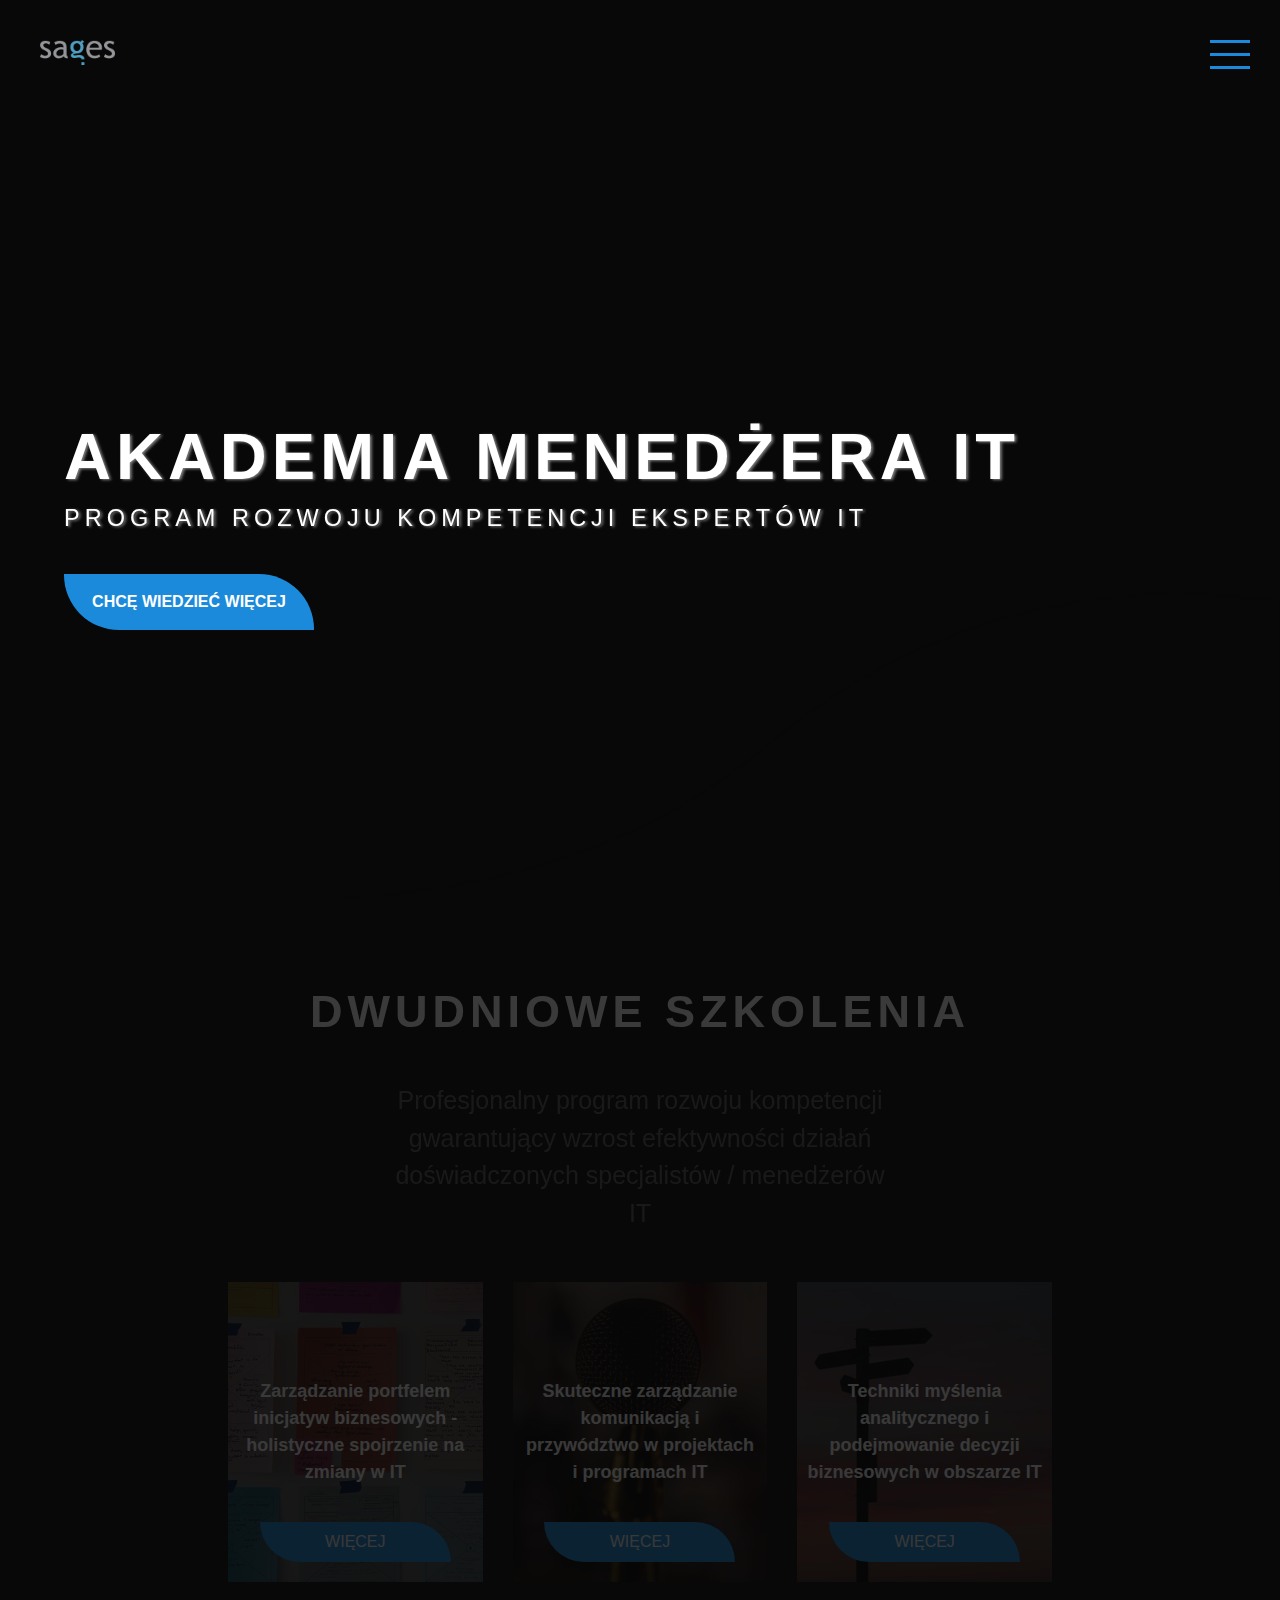
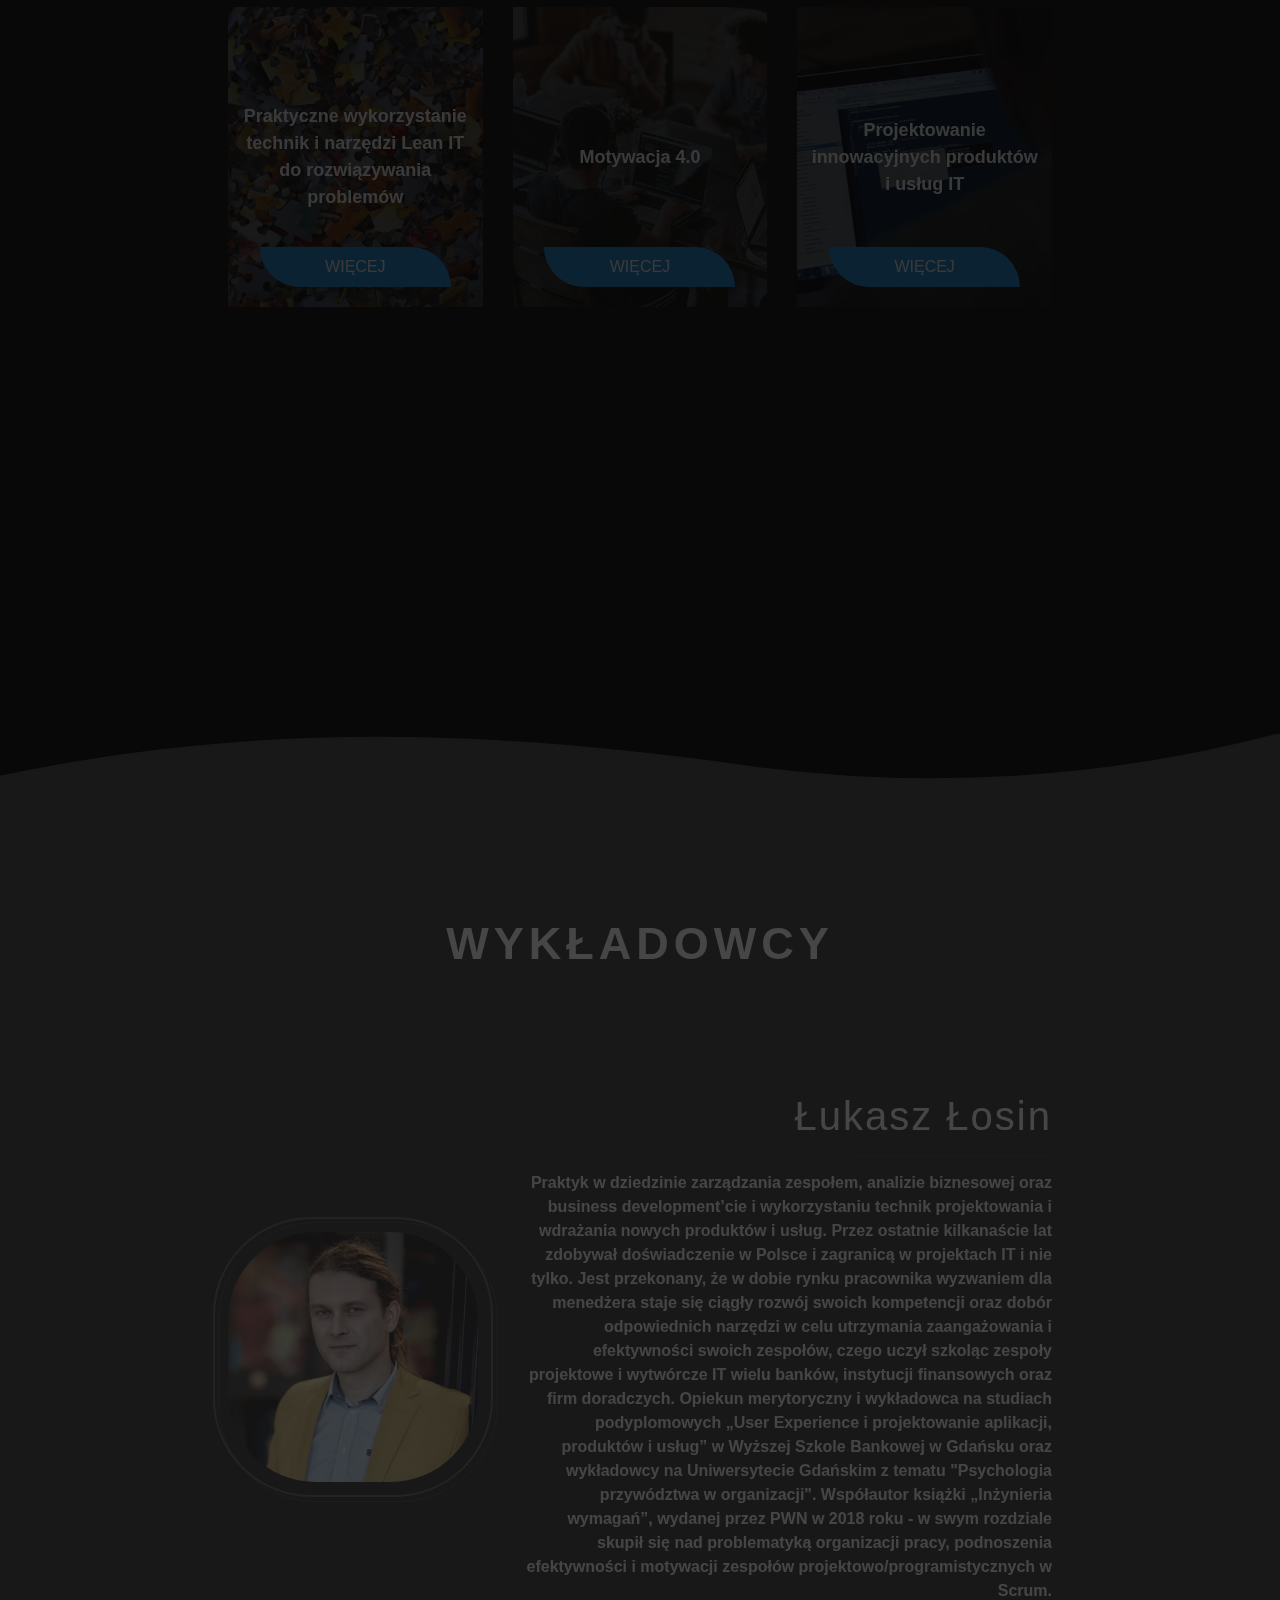
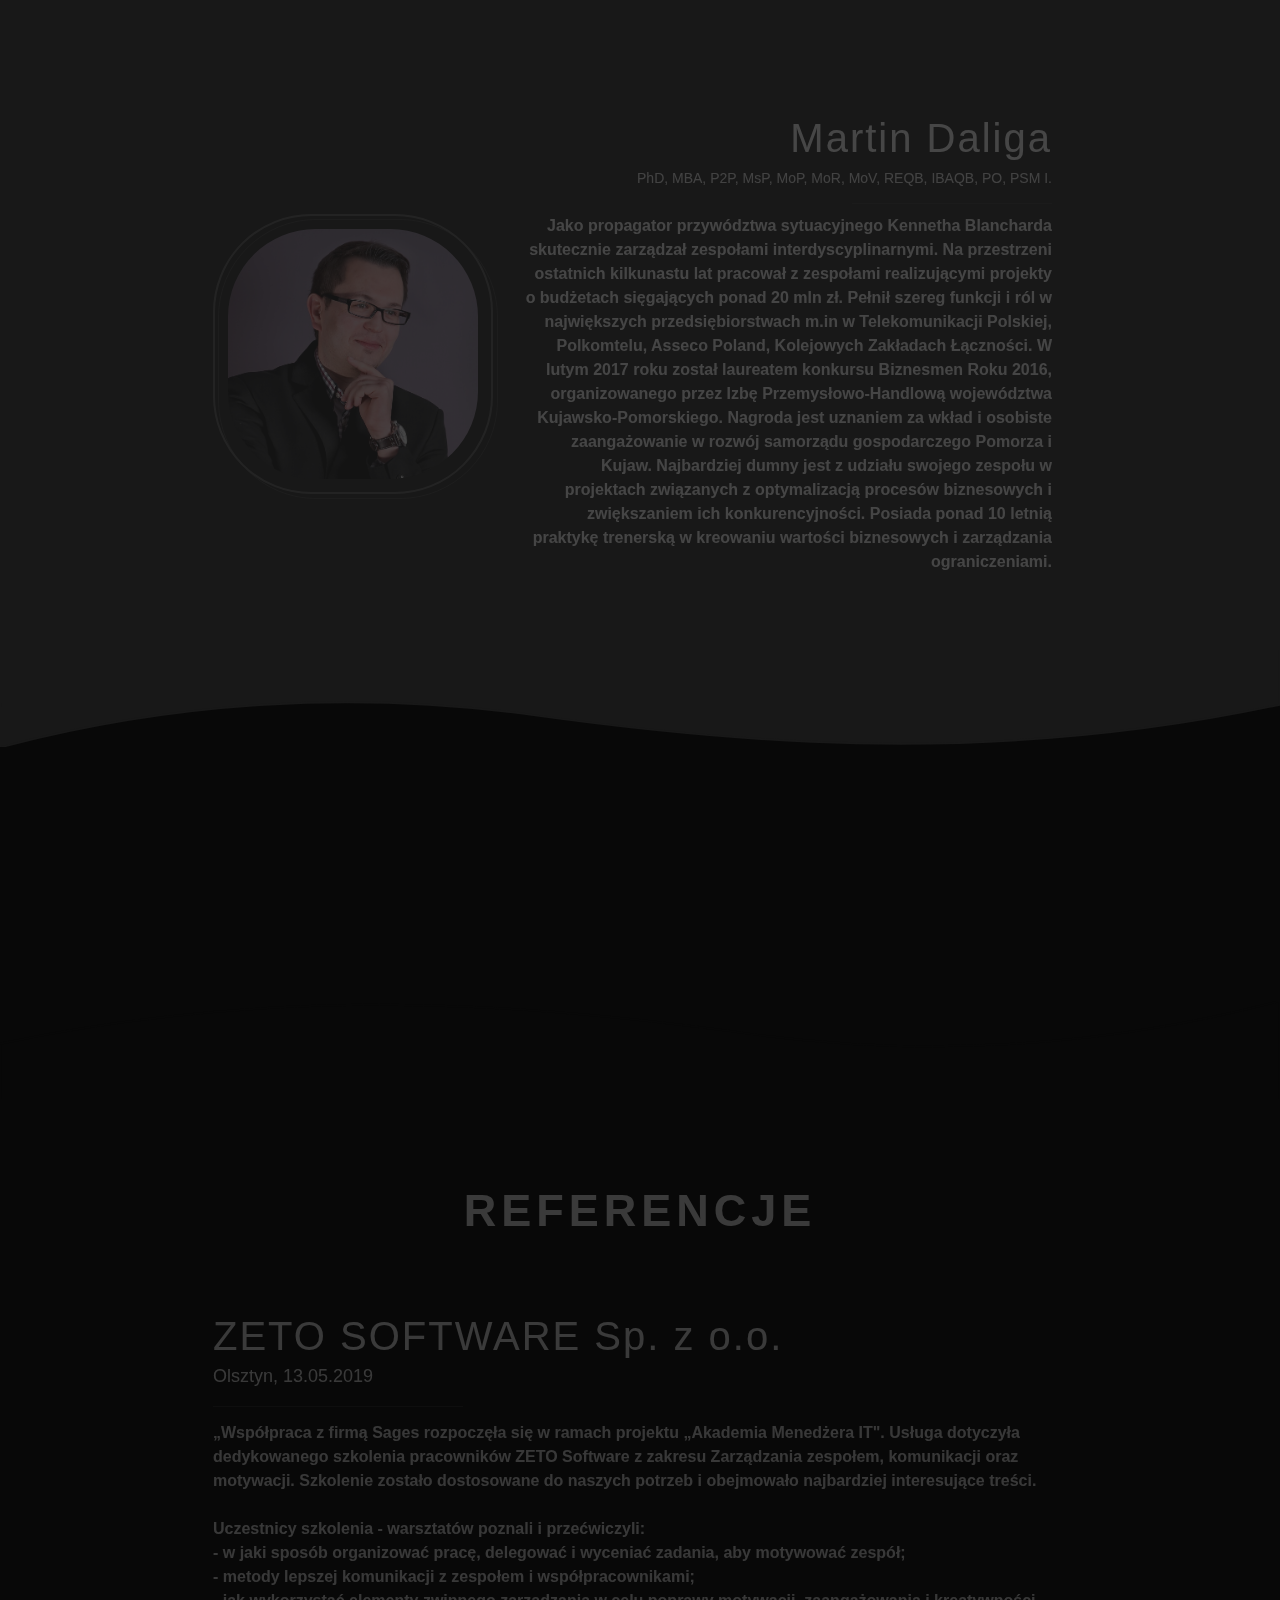
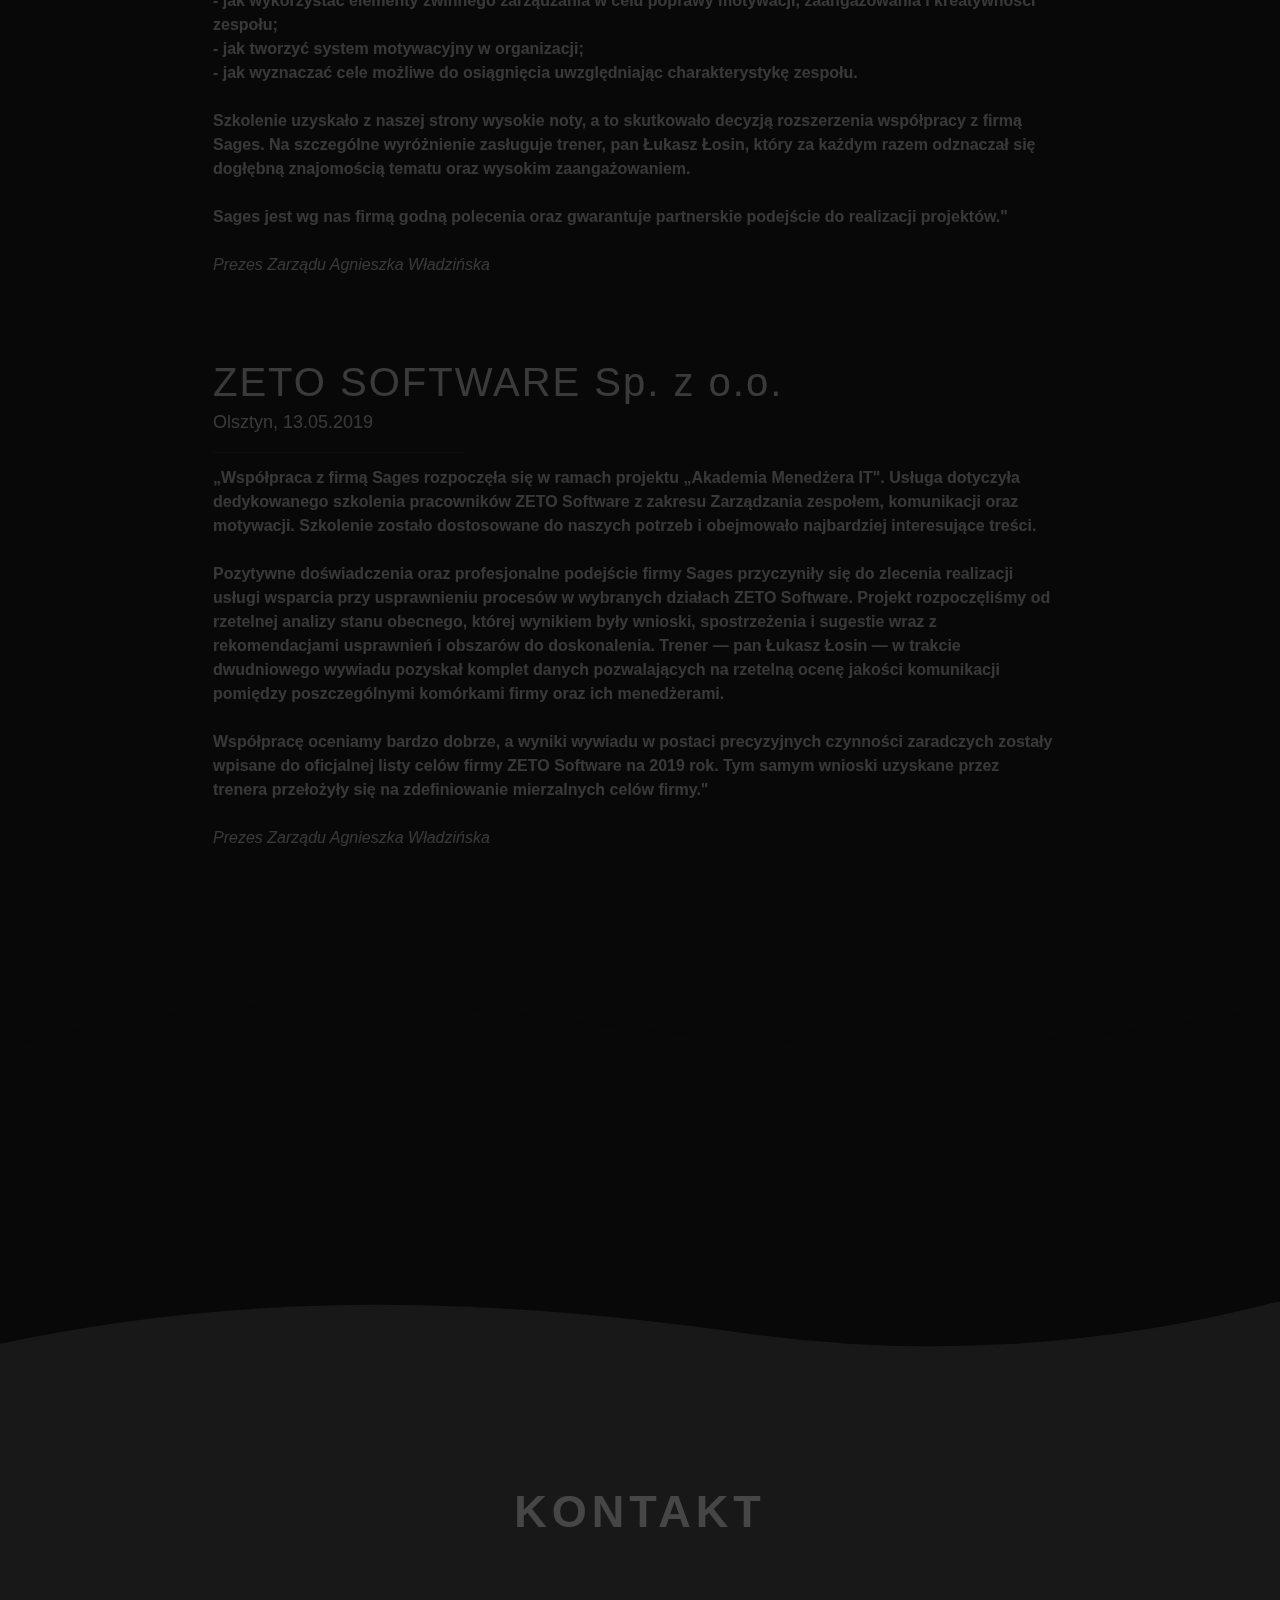
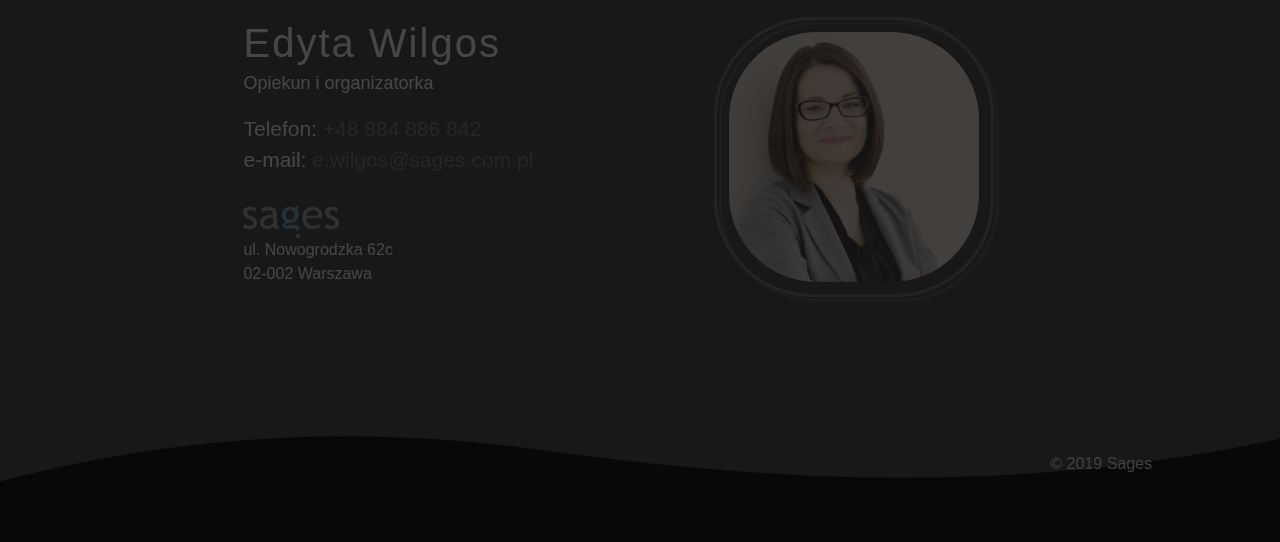
==== index.html @ 38c3de1a "subpages" ====
<!DOCTYPE html>
<html lang="pl">

<head>
  <meta charset="utf-8" />
  <meta http-equiv="X-UA-Compatible" content="IE=edge" />
  <meta name="theme-color" content="#080808" />
  <title>Akademia menedżera IT</title>
  <meta name="description" content="Program rozwoju kompetencji ekspertów IT" />
  <meta name="viewport" content="width=device-width, initial-scale=1" />
  <link rel="stylesheet" href="https://stackpath.bootstrapcdn.com/bootstrap/4.3.1/css/bootstrap.min.css"
    integrity="sha384-ggOyR0iXCbMQv3Xipma34MD+dH/1fQ784/j6cY/iJTQUOhcWr7x9JvoRxT2MZw1T" crossorigin="anonymous" />
  <link rel="stylesheet" type="text/css" media="screen" href="src/css/styles.css" />
  <link href="https://unpkg.com/aos@2.3.1/dist/aos.css" rel="stylesheet" />
  <script src="src/js/jquery-3.4.1.min.js"></script>
</head>

<body>
  <div class="wrapper">
    <header class="col-xs-12 header" id="stronaglowna">
      <div class="banner_bg"></div>
      <img class="logo_sages_header" src="src/img/logosages.png" alt="logo sages" data-aos="animation-opacity" />
      <div class="titles">
        <h1 class="title fade-in-bottom">Akademia menedżera IT</h1>
        <h2 class="subtitle fade-in-bottom2">Program rozwoju kompetencji ekspertów IT</h2>
      </div>
      <a href="#program">
        <button class="more_info fade-in-bottom3">Chcę wiedzieć więcej</button>
      </a>
      <svg version="1.1" xmlns="http://www.w3.org/2000/svg" xmlns:xlink="http://www.w3.org/1999/xlink"
        preserveAspectRatio="xMidYMid meet" viewBox="0 0 700 250" width="700" height="250" class="header_svg">
        <defs>
          <path
            d="M700 250L159.86 250C240.41 248.89 309.25 232.85 366.38 201.88C385.05 191.76 403.57 178.98 421.93 163.53C489.98 106.3 577.51 77.56 666.24 83.32C670.74 83.61 681.99 84.34 700 85.51L700 250Z"
            id="cayv6po5f"></path>
        </defs>
        <g>
          <g>
            <g>
              <use xlink:href="#cayv6po5f" opacity="1" fill="#080808" fill-opacity="1"></use>
              <g>
                <use xlink:href="#cayv6po5f" opacity="1" fill-opacity="0" stroke="#080808" stroke-width="1"
                  stroke-opacity="1"></use>
              </g>
            </g>
          </g>
        </g>
      </svg>
    </header>
    <nav class="navigation">
      <ul class="navigation_ul slide-left">
        <li>
          <a href="#stronaglowna">Strona główna</a>
        </li>
        <li>
          <a href="#program">Program</a>
        </li>
        <li>
          <a href="#wykladowcy">Wykładowcy</a>
        </li>
        <li>
          <a href="#referencje">Referencje</a>
        </li>
        <li>
          <a href="#kontakt">Kontakt</a>
        </li>
      </ul>
    </nav>
    <div class="hamburger_menu">
      <span class="first"></span>
      <span class="second"></span>
      <span class="third"></span>
    </div>
    <nav class="navigation_mobile">
      <ul class="navigation_ul_center">
        <li>
          <a href="#stronaglowna">Strona główna</a>
        </li>
        <li>
          <a href="#program">Program</a>
        </li>
        <li>
          <a href="#wykladowcy">Wykładowcy</a>
        </li>
        <li>
          <a href="#referencje">Referencje</a>
        </li>
        <li>
          <a href="#kontakt">Kontakt</a>
        </li>
      </ul>
    </nav>
    <div class="container-fluid">
      <div class="row">
        <section class="col-xs-12 section_box_holder" id="program">
          <div class="section_box_left_border">
            <h3 class="section_title" data-aos="animation-opacity">
              Dwudniowe szkolenia
            </h3>
            <p class="short_programme_description" data-aos="animation-opacity">Profesjonalny program rozwoju
              kompetencji gwarantujący wzrost efektywności działań doświadczonych specjalistów / menedżerów IT</p>
            <article class="programme_boxes_holder">
              <div class="row">
                <section class="col-xs-12 col-sm-6 col-md-4" data-aos="animation-opacity">
                  <a
                    href="szkolenia/zarzadzanie_portfelem.html">
                    <div class="box_programme">
                      <div class="programme_box" id="programme_box_1">
                        <div class="programme_box_color_bg"></div>
                        <div class="col-sm-12 box_text_bg">
                          <p class="col-xs-12 box_description">
                            Zarządzanie portfelem inicjatyw biznesowych -
                            holistyczne spojrzenie na zmiany w IT
                          </p>
                          <button class="col-xs-12 box_btn">Więcej</button>
                        </div>
                      </div>
                    </div>
                  </a>
                </section>
                <section class="col-xs-12 col-sm-6 col-md-4" data-aos="animation-opacity">
                  <a
                    href="szkolenia/zarzadzanie_komunikacja.html">
                    <div class="box_programme">
                      <div class="programme_box" id="programme_box_2">
                        <div class="programme_box_color_bg"></div>
                        <div class="col-sm-12 box_text_bg">
                          <p class="col-xs-12 box_description">
                            Skuteczne zarządzanie komunikacją i przywództwo w
                            projektach i programach IT
                          </p>
                          <button class="col-xs-12 box_btn">Więcej</button>
                        </div>
                      </div>
                    </div>
                  </a>
                </section>
                <section class="col-xs-12 col-sm-6 col-md-4" data-aos="animation-opacity">
                  <a
                    href="szkolenia/myslenie_analityczne.html">
                    <div class="box_programme">
                      <div class="programme_box" id="programme_box_3">
                        <div class="programme_box_color_bg"></div>
                        <div class="col-sm-12 box_text_bg">
                          <p class="col-xs-12 box_description">
                            Techniki myślenia analitycznego i podejmowanie
                            decyzji biznesowych w obszarze IT
                          </p>
                          <button class="col-xs-12 box_btn">Więcej</button>
                        </div>
                      </div>
                    </div>
                  </a>
                </section>
                <section class="col-xs-12 col-sm-6 col-md-4" data-aos="animation-opacity">
                  <a
                    href="szkolenia/techniki_i_narzedzia_lean_it.html">
                    <div class="box_programme">
                      <div class="programme_box" id="programme_box_4">
                        <div class="programme_box_color_bg"></div>
                        <div class="col-sm-12 box_text_bg">
                          <p class="col-xs-12 box_description">
                            Praktyczne wykorzystanie technik i narzędzi Lean
                            IT do rozwiązywania problemów
                          </p>
                          <button class="col-xs-12 box_btn">Więcej</button>
                        </div>
                      </div>
                    </div>
                  </a>
                </section>
                <section class="col-xs-12 col-sm-6 col-md-4" data-aos="animation-opacity">
                  <a href="szkolenia/motywacja_4_0.html">
                    <div class="box_programme">
                      <div class="programme_box" id="programme_box_5">
                        <div class="programme_box_color_bg"></div>
                        <div class="col-sm-12 box_text_bg">
                          <p class="col-xs-12 box_description">
                            Motywacja 4.0
                          </p>
                          <button class="col-xs-12 box_btn">Więcej</button>
                        </div>
                      </div>
                    </div>
                  </a>
                </section>
                <section class="col-xs-12 col-sm-6 col-md-4" data-aos="animation-opacity">
                  <a href="szkolenia/projektowanie_produktow_i_uslug_it.html">
                    <div class="box_programme">
                      <div class="programme_box" id="programme_box_6">
                        <div class="programme_box_color_bg"></div>
                        <div class="col-sm-12 box_text_bg">
                          <p class="col-xs-12 box_description">
                            Projektowanie innowacyjnych produktów i usług IT
                          </p>
                          <button class="col-xs-12 box_btn">Więcej</button>
                        </div>
                      </div>
                    </div>
                  </a>
                </section>
              </div>
            </article>
          </div>
        </section>
        <div class="col-xs-12 section_divider" id="section_divider1">
          <svg version="1.1" xmlns="http://www.w3.org/2000/svg" xmlns:xlink="http://www.w3.org/1999/xlink"
            preserveAspectRatio="xMidYMid meet" viewBox="0 0 650 50" width="650" height="50" class="divider_top">
            <defs>
              <path
                d="M0 184.78L0 156.52C75.05 140.34 154.39 134.06 238.01 137.68C280.31 139.51 327.34 144.03 379.1 151.21C469.6 163.78 561.69 158.2 650 134.78C650 134.78 650 134.78 650 134.78L650 184.78L0 184.78Z"
                id="b2k0V9iWvA"></path>
              <path
                d="M650 0L650 28.26C574.95 44.44 495.61 50.72 411.99 47.1C369.69 45.27 322.66 40.76 270.9 33.57C180.4 21 88.31 26.58 0 50C0 50 0 50 0 50L0 0L650 0Z"
                id="f1JXrZaty7"></path>
            </defs>
            <g>
              <g>
                <g>
                  <use xlink:href="#b2k0V9iWvA" opacity="1" fill="#080808" fill-opacity="1"></use>
                  <g>
                    <use xlink:href="#b2k0V9iWvA" opacity="1" fill-opacity="0" stroke="#080808" stroke-width="1"
                      stroke-opacity="1"></use>
                  </g>
                </g>
                <g>
                  <use xlink:href="#f1JXrZaty7" opacity="1" fill="#080808" fill-opacity="1"></use>
                  <g>
                    <use xlink:href="#f1JXrZaty7" opacity="1" fill-opacity="0" stroke="#080808" stroke-width="1"
                      stroke-opacity="1"></use>
                  </g>
                </g>
              </g>
            </g>
          </svg>
          <svg version="1.1" xmlns="http://www.w3.org/2000/svg" xmlns:xlink="http://www.w3.org/1999/xlink"
            preserveAspectRatio="xMidYMid meet" viewBox="0 0 650 50" width="650" height="50" class="divider_bottom">
            <defs>
              <path
                d="M0 50L0 21.74C75.05 5.56 154.39 -0.72 238.01 2.9C280.31 4.73 327.34 9.24 379.1 16.43C469.6 29 561.69 23.42 650 0C650 0 650 0 650 0L650 50L0 50Z"
                id="a2iGjTgE7h"></path>
              <path
                d="M654.36 290.04L654.36 261.78C579.31 245.59 499.97 239.31 416.34 242.93C374.05 244.77 327.02 249.28 275.26 256.47C184.76 269.04 92.67 263.45 4.36 240.04C4.36 240.04 4.36 240.04 4.36 240.04L4.36 290.04L654.36 290.04Z"
                id="d4XDnVs8th"></path>
            </defs>
            <g>
              <g>
                <g>
                  <use xlink:href="#a2iGjTgE7h" opacity="1" fill="#181818" fill-opacity="1"></use>
                  <g>
                    <use xlink:href="#a2iGjTgE7h" opacity="1" fill-opacity="0" stroke="#181818" stroke-width="1"
                      stroke-opacity="1"></use>
                  </g>
                </g>
                <g>
                  <use xlink:href="#d4XDnVs8th" opacity="1" fill="#181818" fill-opacity="1"></use>
                  <g>
                    <use xlink:href="#d4XDnVs8th" opacity="1" fill-opacity="0" stroke="#181818" stroke-width="1"
                      stroke-opacity="1"></use>
                  </g>
                </g>
              </g>
            </g>
          </svg>
        </div>
        <section class="col-xs-12 section_box_holder" id="wykladowcy">
          <div class="section_box_right_border">
            <h3 class="section_title" data-aos="animation-opacity">
              Wykładowcy
            </h3>
            <section class="col-xs-12 instructor_wrapper" id="instructor_wrapper_after">
              <div class="row">
                <div class="col-xs-12 col-md-4" data-aos="animation-opacity">
                  <div class="instructor_img" id="instructor_1"></div>
                </div>
                <div class="col-xs-12 col-md-8 about_instructor">
                  <div class="instructor_name" id="llosin" data-aos="animation-opacity">
                    Łukasz Łosin
                  </div>
                  <div class="instructor_description" data-aos="animation-opacity">
                    Praktyk w dziedzinie zarządzania zespołem, analizie
                    biznesowej oraz business development’cie i wykorzystaniu
                    technik projektowania i wdrażania nowych produktów i
                    usług. Przez ostatnie kilkanaście lat zdobywał
                    doświadczenie w Polsce i zagranicą w projektach IT i nie
                    tylko. Jest przekonany, że w dobie rynku pracownika
                    wyzwaniem dla menedżera staje się ciągły rozwój swoich
                    kompetencji oraz dobór odpowiednich narzędzi w celu
                    utrzymania zaangażowania i efektywności swoich zespołów,
                    czego uczył szkoląc zespoły projektowe i wytwórcze IT
                    wielu banków, instytucji finansowych oraz firm doradczych.
                    Opiekun merytoryczny i wykładowca na studiach
                    podyplomowych „User Experience i projektowanie aplikacji,
                    produktów i usług” w Wyższej Szkole Bankowej w Gdańsku
                    oraz wykładowcy na Uniwersytecie Gdańskim z tematu
                    "Psychologia przywództwa w organizacji". Współautor
                    książki „Inżynieria wymagań”, wydanej przez PWN w 2018
                    roku - w swym rozdziale skupił się nad problematyką
                    organizacji pracy, podnoszenia efektywności i motywacji
                    zespołów projektowo/programistycznych w Scrum.
                  </div>
                </div>
              </div>
            </section>
            <section class="col-xs-12 instructor_wrapper">
              <div class="row">
                <div class="col-xs-12 col-md-4" data-aos="animation-opacity">
                  <div class="instructor_img" id="instructor_2"></div>
                </div>
                <div class="col-xs-12 col-md-8 about_instructor">
                  <div class="instructor_name" data-aos="animation-opacity">
                    Martin Daliga
                  </div>
                  <div class="instructor_name_2" id="mdaliga" data-aos="animation-opacity">
                    PhD, MBA, P2P, MsP, MoP, MoR, MoV, REQB, IBAQB, PO, PSM I.
                  </div>
                  <div class="instructor_description" data-aos="animation-opacity">
                    Jako propagator przywództwa sytuacyjnego Kennetha
                    Blancharda skutecznie zarządzał zespołami
                    interdyscyplinarnymi. Na przestrzeni ostatnich kilkunastu
                    lat pracował z zespołami realizującymi projekty o
                    budżetach sięgających ponad 20 mln zł. Pełnił szereg
                    funkcji i ról w największych przedsiębiorstwach m.in w
                    Telekomunikacji Polskiej, Polkomtelu, Asseco Poland,
                    Kolejowych Zakładach Łączności. W lutym 2017 roku został
                    laureatem konkursu Biznesmen Roku 2016, organizowanego
                    przez Izbę Przemysłowo-Handlową województwa
                    Kujawsko-Pomorskiego. Nagroda jest uznaniem za wkład i
                    osobiste zaangażowanie w rozwój samorządu gospodarczego
                    Pomorza i Kujaw. Najbardziej dumny jest z udziału swojego
                    zespołu w projektach związanych z optymalizacją procesów
                    biznesowych i zwiększaniem ich konkurencyjności. Posiada
                    ponad 10 letnią praktykę trenerską w kreowaniu wartości
                    biznesowych i zarządzania ograniczeniami.
                  </div>
                </div>
              </div>
            </section>
          </div>
        </section>
        <div class="col-xs-12 section_divider" id="section_divider2">
          <svg version="1.1" xmlns="http://www.w3.org/2000/svg" xmlns:xlink="http://www.w3.org/1999/xlink"
            preserveAspectRatio="xMidYMid meet" viewBox="0 0 650 50" width="650" height="50" class="divider_top">
            <defs>
              <path
                d="M0 184.78L0 156.52C75.05 140.34 154.39 134.06 238.01 137.68C280.31 139.51 327.34 144.03 379.1 151.21C469.6 163.78 561.69 158.2 650 134.78C650 134.78 650 134.78 650 134.78L650 184.78L0 184.78Z"
                id="b2k0V9iWvA"></path>
              <path
                d="M650 0L650 28.26C574.95 44.44 495.61 50.72 411.99 47.1C369.69 45.27 322.66 40.76 270.9 33.57C180.4 21 88.31 26.58 0 50C0 50 0 50 0 50L0 0L650 0Z"
                id="f1JXrZaty7"></path>
            </defs>
            <g>
              <g>
                <g>
                  <use xlink:href="#b2k0V9iWvA" opacity="1" fill="#181818" fill-opacity="1"></use>
                  <g>
                    <use xlink:href="#b2k0V9iWvA" opacity="1" fill-opacity="0" stroke="#181818" stroke-width="1"
                      stroke-opacity="1"></use>
                  </g>
                </g>
                <g>
                  <use xlink:href="#f1JXrZaty7" opacity="1" fill="#181818" fill-opacity="1"></use>
                  <g>
                    <use xlink:href="#f1JXrZaty7" opacity="1" fill-opacity="0" stroke="#181818" stroke-width="1"
                      stroke-opacity="1"></use>
                  </g>
                </g>
              </g>
            </g>
          </svg>
          <svg version="1.1" xmlns="http://www.w3.org/2000/svg" xmlns:xlink="http://www.w3.org/1999/xlink"
            preserveAspectRatio="xMidYMid meet" viewBox="0 0 650 50" width="650" height="50" class="divider_bottom">
            <defs>
              <path
                d="M0 50L0 21.74C75.05 5.56 154.39 -0.72 238.01 2.9C280.31 4.73 327.34 9.24 379.1 16.43C469.6 29 561.69 23.42 650 0C650 0 650 0 650 0L650 50L0 50Z"
                id="a2iGjTgE7h"></path>
              <path
                d="M654.36 290.04L654.36 261.78C579.31 245.59 499.97 239.31 416.34 242.93C374.05 244.77 327.02 249.28 275.26 256.47C184.76 269.04 92.67 263.45 4.36 240.04C4.36 240.04 4.36 240.04 4.36 240.04L4.36 290.04L654.36 290.04Z"
                id="d4XDnVs8th"></path>
            </defs>
            <g>
              <g>
                <g>
                  <use xlink:href="#a2iGjTgE7h" opacity="1" fill="#080808" fill-opacity="1"></use>
                  <g>
                    <use xlink:href="#a2iGjTgE7h" opacity="1" fill-opacity="0" stroke="#080808" stroke-width="1"
                      stroke-opacity="1"></use>
                  </g>
                </g>
                <g>
                  <use xlink:href="#d4XDnVs8th" opacity="1" fill="#080808" fill-opacity="1"></use>
                  <g>
                    <use xlink:href="#d4XDnVs8th" opacity="1" fill-opacity="0" stroke="#080808" stroke-width="1"
                      stroke-opacity="1"></use>
                  </g>
                </g>
              </g>
            </g>
          </svg>
        </div>
        <section class="col-xs-12 section_box_holder" id="referencje">
          <div class="section_box_left_border">
            <h3 class="section_title" data-aos="animation-opacity">
              Referencje
            </h3>
            <div class="row">
              <div class="col-xs-12">
                <section class="references_details">
                  <div class="references_name" data-aos="animation-opacity">
                    ZETO SOFTWARE Sp. z o.o.
                  </div>
                  <h4 class="references_subtitle" data-aos="animation-opacity">
                    Olsztyn, 13.05.2019
                  </h4>
                  <div class="references_description" data-aos="animation-opacity">
                    „Współpraca z firmą Sages rozpoczęła się w ramach projektu
                    „Akademia Menedżera IT". Usługa dotyczyła dedykowanego
                    szkolenia pracowników ZETO Software z zakresu Zarządzania
                    zespołem, komunikacji oraz motywacji. Szkolenie zostało
                    dostosowane do naszych potrzeb i obejmowało najbardziej
                    interesujące treści.
                    <br />
                    <br />
                    Uczestnicy szkolenia - warsztatów poznali i przećwiczyli:
                    <br />
                    - w jaki sposób organizować pracę, delegować i wyceniać
                    zadania, aby motywować zespół;
                    <br />
                    - metody lepszej komunikacji z zespołem i
                    współpracownikami;
                    <br />
                    - jak wykorzystać elementy zwinnego zarządzania w celu
                    poprawy motywacji, zaangażowania i kreatywności zespołu;
                    <br />
                    - jak tworzyć system motywacyjny w organizacji;
                    <br />
                    - jak wyznaczać cele możliwe do osiągnięcia uwzględniając
                    charakterystykę zespołu.
                    <br />
                    <br />
                    Szkolenie uzyskało z naszej strony wysokie noty, a to
                    skutkowało decyzją rozszerzenia współpracy z firmą Sages.
                    Na szczególne wyróżnienie zasługuje trener, pan Łukasz
                    Łosin, który za każdym razem odznaczał się dogłębną
                    znajomością tematu oraz wysokim zaangażowaniem.
                    <br />
                    <br />
                    Sages jest wg nas firmą godną polecenia oraz gwarantuje
                    partnerskie podejście do realizacji projektów."
                    <br />
                    <br />
                    <span class="reference_author">Prezes Zarządu Agnieszka Władzińska</span>
                  </div>
                </section>
              </div>
              <div class="col-xs-12">
                <section class="references_details">
                  <div class="references_name" data-aos="animation-opacity">
                    ZETO SOFTWARE Sp. z o.o.
                  </div>
                  <h4 class="references_subtitle" data-aos="animation-opacity">
                    Olsztyn, 13.05.2019
                  </h4>
                  <div class="references_description" data-aos="animation-opacity">
                    „Współpraca z firmą Sages rozpoczęła się w ramach projektu
                    „Akademia Menedżera IT". Usługa dotyczyła dedykowanego
                    szkolenia pracowników ZETO Software z zakresu Zarządzania
                    zespołem, komunikacji oraz motywacji. Szkolenie zostało
                    dostosowane do naszych potrzeb i obejmowało najbardziej
                    interesujące treści.
                    <br />
                    <br />
                    Pozytywne doświadczenia oraz profesjonalne podejście firmy
                    Sages przyczyniły się do zlecenia realizacji usługi
                    wsparcia przy usprawnieniu procesów w wybranych działach
                    ZETO Software. Projekt rozpoczęliśmy od rzetelnej analizy
                    stanu obecnego, której wynikiem były wnioski,
                    spostrzeżenia i sugestie wraz z rekomendacjami usprawnień
                    i obszarów do doskonalenia. Trener — pan Łukasz Łosin — w
                    trakcie dwudniowego wywiadu pozyskał komplet danych
                    pozwalających na rzetelną ocenę jakości komunikacji
                    pomiędzy poszczególnymi komórkami firmy oraz ich
                    menedżerami.
                    <br />
                    <br />
                    Współpracę oceniamy bardzo dobrze, a wyniki wywiadu w
                    postaci precyzyjnych czynności zaradczych zostały wpisane
                    do oficjalnej listy celów firmy ZETO Software na 2019 rok.
                    Tym samym wnioski uzyskane przez trenera przełożyły się na
                    zdefiniowanie mierzalnych celów firmy."
                    <br />
                    <br />
                    <span class="reference_author">Prezes Zarządu Agnieszka Władzińska</span>
                  </div>
                </section>
              </div>
            </div>
          </div>
        </section>
        <div class="col-xs-12 section_divider" id="section_divider3">
          <svg version="1.1" xmlns="http://www.w3.org/2000/svg" xmlns:xlink="http://www.w3.org/1999/xlink"
            preserveAspectRatio="xMidYMid meet" viewBox="0 0 650 50" width="650" height="50" class="divider_top">
            <defs>
              <path
                d="M0 184.78L0 156.52C75.05 140.34 154.39 134.06 238.01 137.68C280.31 139.51 327.34 144.03 379.1 151.21C469.6 163.78 561.69 158.2 650 134.78C650 134.78 650 134.78 650 134.78L650 184.78L0 184.78Z"
                id="b2k0V9iWvA"></path>
              <path
                d="M650 0L650 28.26C574.95 44.44 495.61 50.72 411.99 47.1C369.69 45.27 322.66 40.76 270.9 33.57C180.4 21 88.31 26.58 0 50C0 50 0 50 0 50L0 0L650 0Z"
                id="f1JXrZaty7"></path>
            </defs>
            <g>
              <g>
                <g>
                  <use xlink:href="#b2k0V9iWvA" opacity="1" fill="#080808" fill-opacity="1"></use>
                  <g>
                    <use xlink:href="#b2k0V9iWvA" opacity="1" fill-opacity="0" stroke="#080808" stroke-width="1"
                      stroke-opacity="1"></use>
                  </g>
                </g>
                <g>
                  <use xlink:href="#f1JXrZaty7" opacity="1" fill="#080808" fill-opacity="1"></use>
                  <g>
                    <use xlink:href="#f1JXrZaty7" opacity="1" fill-opacity="0" stroke="#080808" stroke-width="1"
                      stroke-opacity="1"></use>
                  </g>
                </g>
              </g>
            </g>
          </svg>
          <svg version="1.1" xmlns="http://www.w3.org/2000/svg" xmlns:xlink="http://www.w3.org/1999/xlink"
            preserveAspectRatio="xMidYMid meet" viewBox="0 0 650 50" width="650" height="50" class="divider_bottom">
            <defs>
              <path
                d="M0 50L0 21.74C75.05 5.56 154.39 -0.72 238.01 2.9C280.31 4.73 327.34 9.24 379.1 16.43C469.6 29 561.69 23.42 650 0C650 0 650 0 650 0L650 50L0 50Z"
                id="a2iGjTgE7h"></path>
              <path
                d="M654.36 290.04L654.36 261.78C579.31 245.59 499.97 239.31 416.34 242.93C374.05 244.77 327.02 249.28 275.26 256.47C184.76 269.04 92.67 263.45 4.36 240.04C4.36 240.04 4.36 240.04 4.36 240.04L4.36 290.04L654.36 290.04Z"
                id="d4XDnVs8th"></path>
            </defs>
            <g>
              <g>
                <g>
                  <use xlink:href="#a2iGjTgE7h" opacity="1" fill="#181818" fill-opacity="1"></use>
                  <g>
                    <use xlink:href="#a2iGjTgE7h" opacity="1" fill-opacity="0" stroke="#181818" stroke-width="1"
                      stroke-opacity="1"></use>
                  </g>
                </g>
                <g>
                  <use xlink:href="#d4XDnVs8th" opacity="1" fill="#181818" fill-opacity="1"></use>
                  <g>
                    <use xlink:href="#d4XDnVs8th" opacity="1" fill-opacity="0" stroke="#181818" stroke-width="1"
                      stroke-opacity="1"></use>
                  </g>
                </g>
              </g>
            </g>
          </svg>
        </div>
        <section class="col-xs-12 section_box_holder" id="kontakt">
          <div class="section_box_right_border">
            <h3 class="section_title" data-aos="animation-opacity">
              Kontakt
            </h3>
            <div class="row section_contact">
              <section class="col-xs-12 col-md-6">
                <div class="organiser_details">
                  <div class="organiser_name" data-aos="animation-opacity">
                    Edyta Wilgos
                  </div>
                  <h4 class="organiser_subtitle" data-aos="animation-opacity">
                    Opiekun i organizatorka
                  </h4>
                  <div class="organiser_telephone" data-aos="animation-opacity">
                    Telefon:
                    <a href="tel:+48 884 886 842" class="contact_href">+48 884 886 842</a>
                  </div>
                  <div class="organiser_email" data-aos="animation-opacity">
                    e-mail:
                    <a href="mailto:e.wilgos@sages.com.pl" class="contact_href">e.wilgos@sages.com.pl</a>
                  </div>
                  <div class="contact_sages">
                    <a href="http://www.sages.com.pl/">
                    <img class="logo_sages" src="src/img/logosages.png" alt="logo sages" data-aos="animation-opacity" />
                    </a>
                    <p data-aos="animation-opacity">
                      ul. Nowogrodzka 62c
                      <br/>
                      02-002 Warszawa
                    </p>
                  </div>
                </div>
              </section>
              <section class="col-xs-12 col-md-6">
                <div class="organiser_img" id="organiser" data-aos="animation-opacity"></div>
              </section>
            </div>
          </div>
        </section>
        <div class="col-xs-12 section_divider" id="section_divider4">
          <svg version="1.1" xmlns="http://www.w3.org/2000/svg" xmlns:xlink="http://www.w3.org/1999/xlink"
            preserveAspectRatio="xMidYMid meet" viewBox="0 0 650 50" width="650" height="50" class="divider_top">
            <defs>
              <path
                d="M0 184.78L0 156.52C75.05 140.34 154.39 134.06 238.01 137.68C280.31 139.51 327.34 144.03 379.1 151.21C469.6 163.78 561.69 158.2 650 134.78C650 134.78 650 134.78 650 134.78L650 184.78L0 184.78Z"
                id="b2k0V9iWvA"></path>
              <path
                d="M650 0L650 28.26C574.95 44.44 495.61 50.72 411.99 47.1C369.69 45.27 322.66 40.76 270.9 33.57C180.4 21 88.31 26.58 0 50C0 50 0 50 0 50L0 0L650 0Z"
                id="f1JXrZaty7"></path>
            </defs>
            <g>
              <g>
                <g>
                  <use xlink:href="#b2k0V9iWvA" opacity="1" fill="#181818" fill-opacity="1"></use>
                  <g>
                    <use xlink:href="#b2k0V9iWvA" opacity="1" fill-opacity="0" stroke="#181818" stroke-width="1"
                      stroke-opacity="1"></use>
                  </g>
                </g>
                <g>
                  <use xlink:href="#f1JXrZaty7" opacity="1" fill="#181818" fill-opacity="1"></use>
                  <g>
                    <use xlink:href="#f1JXrZaty7" opacity="1" fill-opacity="0" stroke="#181818" stroke-width="1"
                      stroke-opacity="1"></use>
                  </g>
                </g>
              </g>
            </g>
          </svg>
        </div>
      </div>
    </div>
  </div>
  <footer class="footer">
    <p>&copy; 2019 Sages</p>
  </footer>
  <script src="https://unpkg.com/aos@2.3.1/dist/aos.js"></script>
  <script src="src/js/main.js"></script>
</body>

</html>
---- src/css/styles.css ----
@import url("https://fonts.googleapis.com/css?family=Montserrat:100,200,300,400,500,600,700,800,900&display=swap");

[data-aos="animation-opacity"] {
  opacity: 0.2;
  -webkit-transition-duration: 0.7s;
  transition-duration: 0.7s;
  -webkit-transition-property: opacity;
  transition-property: opacity;
}

[data-aos="animation-opacity"].aos-animate {
  opacity: 1;
  -webkit-transition-duration: 0.7s;
  transition-duration: 0.7s;
}

.slide-left {
  -webkit-animation: slide-left 1s cubic-bezier(0.25, 0.46, 0.45, 0.94) 0.4s
    both;
  animation: slide-left 1s cubic-bezier(0.25, 0.46, 0.45, 0.94) 0.4s both;
}

@-webkit-keyframes slide-left {
  0% {
    opacity: 0;
    -webkit-transform: translateX(10px);
    transform: translateX(10px);
  }
  100% {
    opacity: 1;
    -webkit-transform: translateX(0px);
    transform: translateX(0px);
  }
}
@keyframes slide-left {
  0% {
    opacity: 0;
    -webkit-transform: translateX(10px);
    transform: translateX(10px);
  }
  100% {
    opacity: 1;
    -webkit-transform: translateX(0px);
    transform: translateX(0px);
  }
}

.fade-in-bottom {
  -webkit-animation: fade-in-bottom 1s cubic-bezier(0.39, 0.575, 0.565, 1) 0.6s
    both;
  animation: fade-in-bottom 1s cubic-bezier(0.39, 0.575, 0.565, 1) 0.6s both;
}

.fade-in-bottom2 {
  -webkit-animation: fade-in-bottom 1s cubic-bezier(0.39, 0.575, 0.565, 1) 1.6s
    both;
  animation: fade-in-bottom 1s cubic-bezier(0.39, 0.575, 0.565, 1) 1.6s both;
}

.fade-in-bottom3 {
  -webkit-animation: fade-in-bottom 1s cubic-bezier(0.39, 0.575, 0.565, 1) 2.6s
    both;
  animation: fade-in-bottom 1s cubic-bezier(0.39, 0.575, 0.565, 1) 2.6s both;
}

@-webkit-keyframes fade-in-bottom {
  0% {
    -webkit-transform: translateY(50px);
    transform: translateY(50px);
    opacity: 0;
  }
  100% {
    -webkit-transform: translateY(0);
    transform: translateY(0);
    opacity: 1;
  }
}
@keyframes fade-in-bottom {
  0% {
    -webkit-transform: translateY(50px);
    transform: translateY(50px);
    opacity: 0;
  }
  100% {
    -webkit-transform: translateY(0);
    transform: translateY(0);
    opacity: 1;
  }
}

body {
  margin: 0px;
  padding: 0px;
  position: relative;
  display: block;
  width: 100%;
  overflow-y: scroll;
  overflow-x: hidden;
  background-color: rgb(8, 8, 8);
}

body .menu_open {
  overflow: hidden;
}

html {
  font-family: "Montserrat", sans-serif;
}

a {
  text-decoration: none;
}

button:focus {
  outline: none;
}

.footer {
  position: relative;
  background-color: rgb(8, 8, 8);
  color: rgb(65, 65, 65);
  margin: 0;
  padding: 30px 10%;
  text-align: right;
  height: 120px;
}

.footer p {
  position: relative;
  color: rgb(65, 65, 65);
  z-index: 1;
}

.wrapper {
  background-color: rgb(8, 8, 8);
}

.section_divider {
  position: relative;
  height: 450px;
  width: 100%;
  background-attachment: fixed;
  background-size: cover;
  background-position: center;
  background-repeat: no-repeat;
}

#section_divider1 {
  background-image: url("https://images.unsplash.com/photo-1557804506-669a67965ba0?ixlib=rb-1.2.1&auto=format&fit=crop&w=1934&q=80");
}

#section_divider2 {
  background-image: url("https://images.unsplash.com/photo-1454165804606-c3d57bc86b40?ixlib=rb-1.2.1&ixid=eyJhcHBfaWQiOjEyMDd9&auto=format&fit=crop&w=1950&q=80");
}

#section_divider3 {
  background-image: url("https://images.unsplash.com/photo-1423666639041-f56000c27a9a?ixlib=rb-1.2.1&auto=format&fit=crop&w=1953&q=80");
}

#section_divider4 {
  height: 40px;
  background: #080808;
  position: relative;
  top: 0;
  left: 0;
  z-index: 1;
}

.divider_top {
  position: absolute;
  top: 0;
  left: 0;
  width: 100%;
  height: auto;
}

.divider_bottom {
  position: absolute;
  bottom: 0;
  left: 0;
  width: 100%;
  height: auto;
}

#program {
  background-color: rgb(8, 8, 8);
}

#wykladowcy {
  background-color: rgb(24, 24, 24);
}

#referencje {
  background-color: rgb(8, 8, 8);
}

#kontakt {
  background-color: rgb(24, 24, 24);
}

.navigation {
  position: fixed;
  top: 10%;
  right: 0;
  z-index: 1;
}

.navigation_ul {
  list-style-type: none;
  text-transform: uppercase;
  letter-spacing: 5px;
  font-weight: 600;
  font-size: 20px;
  width: 400px;
}

.navigation_ul li {
  margin-bottom: 10px;
  height: 30px;
  text-align: right;
}

.navigation_ul li::after {
  content: " ";
  position: relative;
  display: block;
  width: 50px;
  height: 2px;
  background-color: #1b8adb;
  margin-left: 10px;
  top: calc(-50% + 1px);
  margin-left: 500px;
  float: right;
}

.navigation_ul li a {
  text-decoration: none;
  padding-right: 60px;
  color: #fff;
  text-shadow: 1px 1px 1px gray;
}

.navigation_ul li a:hover {
  color: #1b8adb;
  text-shadow: none;
}

.hamburger_menu {
  position: fixed;
  display: none;
  top: 40px;
  right: 40px;
  z-index: 3;
  width: 30px;
  height: 30px;
  cursor: pointer;
  -webkit-transition: -webkit-transform 0.3s;
  transition: -webkit-transform 0.3s;
  transition: transform 0.3s;
  transition: transform 0.3s, -webkit-transform 0.3s;
}

.hamburger_menu .first,
.hamburger_menu .second,
.hamburger_menu .third {
  border-top: 3px solid #1b8adb;
  display: block;
  -webkit-transition: margin 0.5s, -webkit-transform 0.5s;
  transition: margin 0.5s, -webkit-transform 0.5s;
  transition: margin 0.5s, transform 0.5s;
  transition: margin 0.5s, transform 0.5s, -webkit-transform 0.5s;
  width: 40px;
}

.hamburger_menu .second {
  margin: 10px 0;
  border-top: 3px solid #1b8adb;
  display: block;
  -webkit-transition: margin 0.5s, -webkit-transform 0.5s;
  transition: margin 0.5s, -webkit-transform 0.5s;
  transition: margin 0.5s, transform 0.5s;
  transition: margin 0.5s, transform 0.5s, -webkit-transform 0.5s;
  width: 40px;
}

.hamburger_menu .third {
  border-top: 3px solid #1b8adb;
  display: block;
  -webkit-transition: margin 0.5s, -webkit-transform 0.5s;
  transition: margin 0.5s, -webkit-transform 0.5s;
  transition: margin 0.5s, transform 0.5s;
  transition: margin 0.5s, transform 0.5s, -webkit-transform 0.5s;
  width: 40px;
}

.hamburger_menu.close_menu {
  -webkit-transform: rotate(90deg);
  transform: rotate(90deg);
  z-index: 3;
  opacity: 1;
}

.hamburger_menu.close_menu .first,
.hamburger_menu.close_menu .second,
.hamburger_menu.close_menu .third {
  -webkit-transform: rotate(45deg);
  transform: rotate(45deg);
  border-top: 3px solid #1b8adb;
}

.hamburger_menu.close_menu .second {
  margin: -3px 0;
  opacity: 0;
}

.hamburger_menu.close_menu .third {
  -webkit-transform: rotate(-45deg);
  transform: rotate(-45deg);
  border-top: 3px solid #1b8adb;
}

@media only screen and (min-width: 1550px) {
  .navigation {
    display: block;
  }
}

@media only screen and (max-width: 1550px) {
  .hamburger_menu {
    display: block;
  }

  .navigation {
    display: none;
  }
}

.navigation_mobile {
  position: absolute;
  top: 0;
  left: 0;
  background-color: rgb(8, 8, 8);
  width: 100vw;
  height: 100vh;
  overflow: hidden;
  display: none;
  z-index: 1;
}

.navigation_mobile.open {
  position: fixed;
  display: block;
  width: 100%;
  height: 100%;
  text-align: center;
  z-index: 2;
  opacity: 1;
  pointer-events: all;
  -webkit-transition: opacity 0.5s ease;
  transition: opacity 0.5s ease;
}

.navigation_mobile.open li {
  list-style-type: none;
  padding: 20px 0;
}

.navigation_mobile.open li a {
  color: #fafafa;
  text-decoration: none;
  font-size: 30px;
  text-transform: uppercase;
  letter-spacing: 3px;
}

.navigation_mobile.open li a:hover {
  color: #1b8adb;
  -webkit-transition: 0.25s ease-in;
  transition: 0.25s ease-in;
}

.navigation_ul_center {
  position: relative;
  padding: 0 10px;
  top: 50%;
  -webkit-transform: translateY(-50%);
  transform: translateY(-50%);
}

.header {
  position: relative;
  height: 100vh;
}

.header_svg {
  position: absolute;
  bottom: 0;
  right: 0;
  width: 100%;
  height: auto;
}

.banner_bg {
  position: fixed;
  height: 100%;
  width: 100%;
  background-image: url("https://images.unsplash.com/photo-1542822038-3a1810a5fb69?ixlib=rb-1.2.1&ixid=eyJhcHBfaWQiOjEyMDd9&auto=format&fit=crop&w=2089&q=80");
  background-attachment: fixed;
  background-size: cover;
  background-position: right;
  background-repeat: no-repeat;
  -webkit-filter: brightness(65%);
  filter: brightness(65%);
}

.titles {
  position: relative;
  color: #fff;
  text-transform: uppercase;
  -webkit-transform: translateY(-50%);
  transform: translateY(-50%);
  top: 50%;
  padding-left: 5%;
  padding-right: 5%;
  letter-spacing: 5px;
}

.title {
  font-size: 65px;
  font-weight: 700;
  text-shadow: 2px 1px 3px gray;
}

.subtitle {
  padding-right: 10px;
  font-size: 23.5px;
  font-weight: 300;
  text-shadow: 2px 1px 3px gray;
}

.more_info {
  position: absolute;
  text-transform: uppercase;
  padding: 16px 20px;
  width: 250px;
  bottom: 30%;
  left: 5%;
  cursor: pointer;
  text-align: center;
  background-color: #1b8adb;
  color: white;
  border-radius: 0 55px;
  font-weight: 600;
  z-index: 1;
  border: none;
}

.more_info:hover {
  -webkit-transition: all 0.2s ease-in-out;
  transition: all 0.2s ease-in-out;
  background-color: #2c9dee;
}

.section_box_holder {
  position: relative;
  height: auto;
  width: 100%;
  padding: 0 10%;
}

.section_box_left_border {
  height: 100%;
  padding: 50px 100px;
}

.section_box_right_border {
  height: 100%;
  padding: 50px 100px;
}

.testbox {
  height: 250px;
  color: #fff;
}

.section_title {
  text-transform: uppercase;
  text-align: center;
  font-size: 45px;
  font-weight: 600;
  letter-spacing: 5px;
  padding: 35px 15px;
  color: #fff;
}

.programme_boxes_holder {
  margin-top: 50px;
}

.programme_box {
  position: relative;
  min-height: 300px;
  background-position: center;
  background-size: cover;
  padding: 0;
}

.box_programme {
  margin-bottom: 25px;
}

.programme_box_color_bg {
  position: absolute;
  width: 100%;
  height: 100%;
  bottom: 0;
  background-color: black;
  opacity: 0.6;
}

#programme_box_1 {
  background-image: url("../img/projects.jpg");
  background-position: top;
}

#programme_box_2 {
  background-image: url("../img/mic.jpg");
  background-position: top;
}

#programme_box_3 {
  background-image: url("../img/choice.jpg");
  background-position: right;
}

#programme_box_4 {
  background-image: url("../img/puzzle.jpg");
  background-position: top;
}

#programme_box_5 {
  background-image: url("../img/team.jpg");
  background-position: top;
}

#programme_box_6 {
  background-image: url("../img/app.jpg");
  background-position: top;
}

.short_programme_description {
  font-size: 25px;
  text-align: center;
  color: #5e5e5e;
}

.box_description {
  font-size: 18px;
  color: #fff;
  font-weight: 600;
  text-align: center;
  top: 50%;
  -webkit-transform: translateY(-50%);
  transform: translateY(-50%);
  position: relative;
}

.box_text_bg {
  position: absolute;
  width: 100%;
  height: 100%;
  bottom: 0;
  padding: 10px;
}

.box_btn {
  position: absolute;
  border-radius: 0 55px;
  color: #fafafa;
  padding: 8px;
  bottom: 5px;
  text-align: center;
  width: 75%;
  margin: 0 auto;
  text-transform: uppercase;
  font-weight: 500;
  background-color: #1b8adb;
  bottom: 20px;
  left: 12.5%;
  -webkit-transition: all 0.15s ease-in;
  transition: all 0.15s ease-in;
  border: none;
}

.box_btn:hover {
  background-color: #2c9dee;
  color: #fafafa;
}

.about_instructor {
  text-align: right;
}

.instructor_wrapper {
  margin-top: 80px;
}

#llosin::after {
  content: " ";
  position: absolute;
  width: 200px;
  height: 1px;
  top: 70px;
  background-color: #2a2a2a;
  right: 0px;
}

#mdaliga::after {
  content: " ";
  position: absolute;
  width: 200px;
  height: 1px;
  top: 35px;
  background-color: #2a2a2a;
  right: 0px;
}

.instructor_img {
  position: relative;
  border-radius: 35%;
  width: 250px;
  height: 250px;
  background-position: center;
  background-size: cover;
  top: 50%;
  -webkit-transform: translateY(-50%);
  transform: translateY(-50%);
}

.instructor_img::after {
  content: "";
  position: absolute;
  width: 280px;
  height: 280px;
  border: 2px solid #535353;
  left: -15px;
  top: -15px;
  border-radius: 35%;
}

.instructor_img::before {
  content: "";
  position: absolute;
  width: 280px;
  height: 280px;
  border: 1px solid #3f3f3f;
  left: -10px;
  top: -10px;
  border-radius: 35%;
  opacity: 0.7;
}

#instructor_1 {
  background-image: url("../img/llosin.jpg");
}

#instructor_2 {
  background-image: url("../img/mdaliga.jpg");
}

.instructor_description {
  color: #fafafa;
  font-weight: 600;
  padding: 25px 0 25px 10px;
}

.instructor_name {
  position: relative;
  font-size: 40px;
  letter-spacing: 2px;
  color: #fff;
}

.instructor_name_2 {
  position: relative;
  font-weight: 400;
  font-size: 14px;
  color: rgb(233, 233, 233);
}

.references_details {
  position: relative;
  padding: 25px 0;
}

.references_name {
  position: relative;
  font-size: 40px;
  letter-spacing: 2px;
  color: #fff;
}

.references_subtitle {
  position: relative;
  font-weight: 300;
  font-size: 18px;
  color: #fff;
}

.references_subtitle::after {
  content: " ";
  position: absolute;
  width: 250px;
  height: 1px;
  top: 40px;
  background-color: #2a2a2a;
  left: 0;
}

.references_description {
  color: #fafafa;
  font-weight: 600;
  padding: 25px 10px 25px 0px;
}

.reference_author {
  font-weight: 500;
  font-style: oblique;
}

.section_contact {
  padding: 50px 0;
}

.organiser_details {
  position: absolute;
  color: #fafafa;
  top: 50%;
  -webkit-transform: translateY(-50%);
  transform: translateY(-50%);
  right: 25%;
}

.organiser_img {
  position: relative;
  border-radius: 35%;
  width: 250px;
  height: 250px;
  background-position: center;
  background-size: cover;
  top: 50%;
  -webkit-transform: translateY(-50%);
  transform: translateY(-50%);
}

.organiser_img::after {
  content: "";
  position: absolute;
  width: 280px;
  height: 280px;
  border: 3px solid #535353;
  left: -15px;
  top: -15px;
  border-radius: 35%;
}

.organiser_img::before {
  content: "";
  position: absolute;
  width: 280px;
  height: 280px;
  border: 3px solid #3f3f3f;
  left: -10px;
  top: -10px;
  border-radius: 35%;
  opacity: 0.7;
}

#organiser {
  background-image: url("../img/ewilgos2.jpg");
  background-position: top;
  margin: 0 auto;
}

.organiser_name {
  font-size: 40px;
  letter-spacing: 2px;
  color: #fff;
}

.organiser_subtitle {
  font-weight: 300;
  font-size: 18px;
  color: #fff;
}

.organiser_subtitle::after {
  content: " ";
  position: absolute;
  width: 250px;
  height: 1px;
  top: 93px;
  background-color: #2a2a2a;
  left: 0;
}

.organiser_telephone {
  padding-top: 10px;
  font-size: 21px;
}

.organiser_email {
  font-size: 21px;
}

.contact_sages {
  position: relative;
  margin-top: 30px;
}

.logo_sages_header {
  position: relative;
  top: 40px;
  left: 40px;
  height: 25px;
  width: auto;
}

.logo_sages {
  position: relative;
  z-index: 1;
}

.contact_href {
  color: #5e5e5e;
  -webkit-transition: all 0.2s ease;
  transition: all 0.2s ease;
}

.contact_href:hover {
  text-decoration: none;
  color: #1b8adb;
}

@media only screen and (min-width: 1200px) {
  .short_programme_description {
    margin: 0 auto;
    width: 60%;
  }
}

@media only screen and (max-width: 1199px) {
  .section_box_left_border {
    padding: 0px 30px;
  }

  .section_box_right_border {
    padding: 0px 30px;
  }

  .banner_bg {
    background-position: top;
  }
}

@media only screen and (max-width: 991px) {
  .title {
    font-size: 50px;
  }

  .section_box_left_border {
    padding: 0px 25px;
  }

  .section_box_right_border {
    padding: 0px 25px;
  }

  .instructor_description {
    padding: 25px 0 25px 70px;
  }

  .organiser_telephone {
    font-size: 18px;
  }

  .organiser_email {
    font-size: 18px;
  }

  .organiser_subtitle::after {
    display: none;
  }
}

@media only screen and (max-width: 767px) {
  .subtitle {
    font-size: 18px;
  }

  .section_box_left_border {
    padding: 0px 10px;
  }

  .section_box_right_border {
    padding: 0px 10px;
  }

  .instructor_wrapper {
    margin-top: 35px;
  }

  .instructor_name {
    text-align: center;
    font-size: 30px;
  }

  .instructor_name_2 {
    text-align: center;
    font-size: 14px;
  }

  .about_instructor {
    margin-top: 25px;
  }

  .instructor_description {
    text-align: center;
    padding: 25px 0;
  }

  #llosin::after {
    left: calc(50% - 100px);
    top: 55px;
  }

  #mdaliga::after {
    left: calc(50% - 100px);
    top: 35px;
  }

  .references_name {
    font-size: 30px;
  }

  .organiser_name {
    text-align: center;
    font-size: 30px;
  }

  .organiser_details {
    position: relative;
    right: unset;
  }

  .organiser_subtitle {
    text-align: center;
    font-size: 14px;
  }

  .section_contact {
    padding: 0 10px 50px 10px;
  }

  .organiser_subtitle::after {
    width: 200px;
    left: calc(50% - 100px);
  }

  .organiser_telephone,
  .organiser_email {
    text-align: center;
  }

  #instructor_1 {
    margin: 0 auto;
  }

  #instructor_2 {
    margin: 0 auto;
  }

  #organiser {
    margin: 0 auto;
    margin-top: 20px;
  }

  .instructor_img {
    width: 200px;
    height: 200px;
  }

  .instructor_img::before {
    width: 230px;
    height: 230px;
  }

  .instructor_img::after {
    width: 230px;
    height: 230px;
  }

  .organiser_img {
    width: 200px;
    height: 200px;
  }

  .organiser_img::before {
    width: 230px;
    height: 230px;
  }

  .organiser_img::after {
    width: 230px;
    height: 230px;
  }

  .contact_sages {
    text-align: center;
  }
}

@media only screen and (max-width: 575px) {
  .title {
    font-size: 45px;
  }

  .subtitle {
    font-size: 16px;
  }

  .more_info {
    bottom: 25%;
  }

  .section_title {
    font-size: 35px;
  }

  #mdaliga::after {
    top: 55px;
  }
}

@media only screen and (max-width: 420px) {
  .more_info {
    bottom: 15%;
    width: 210px;
    font-size: 13px;
  }

  .title {
    font-size: 35px;
  }

  .section_title {
    font-size: 24px;
  }

  .instructor_name {
    font-size: 22px;
  }

  .references_name {
    font-size: 22px;
  }

  .organiser_name {
    font-size: 22px;
  }

  .organiser_telephone,
  .organiser_email {
    font-size: 15px;
  }

  #llosin::after {
    top: 42px;
  }

  #mdaliga::after {
    top: 55px;
  }
}

@media only screen and (max-height: 455px) {
  .more_info {
    bottom: 10%;
  }

  .titles {
    top: 35%;
    z-index: 1;
  }

  .navigation_mobile.open li a {
    font-size: 20px;
  }
}
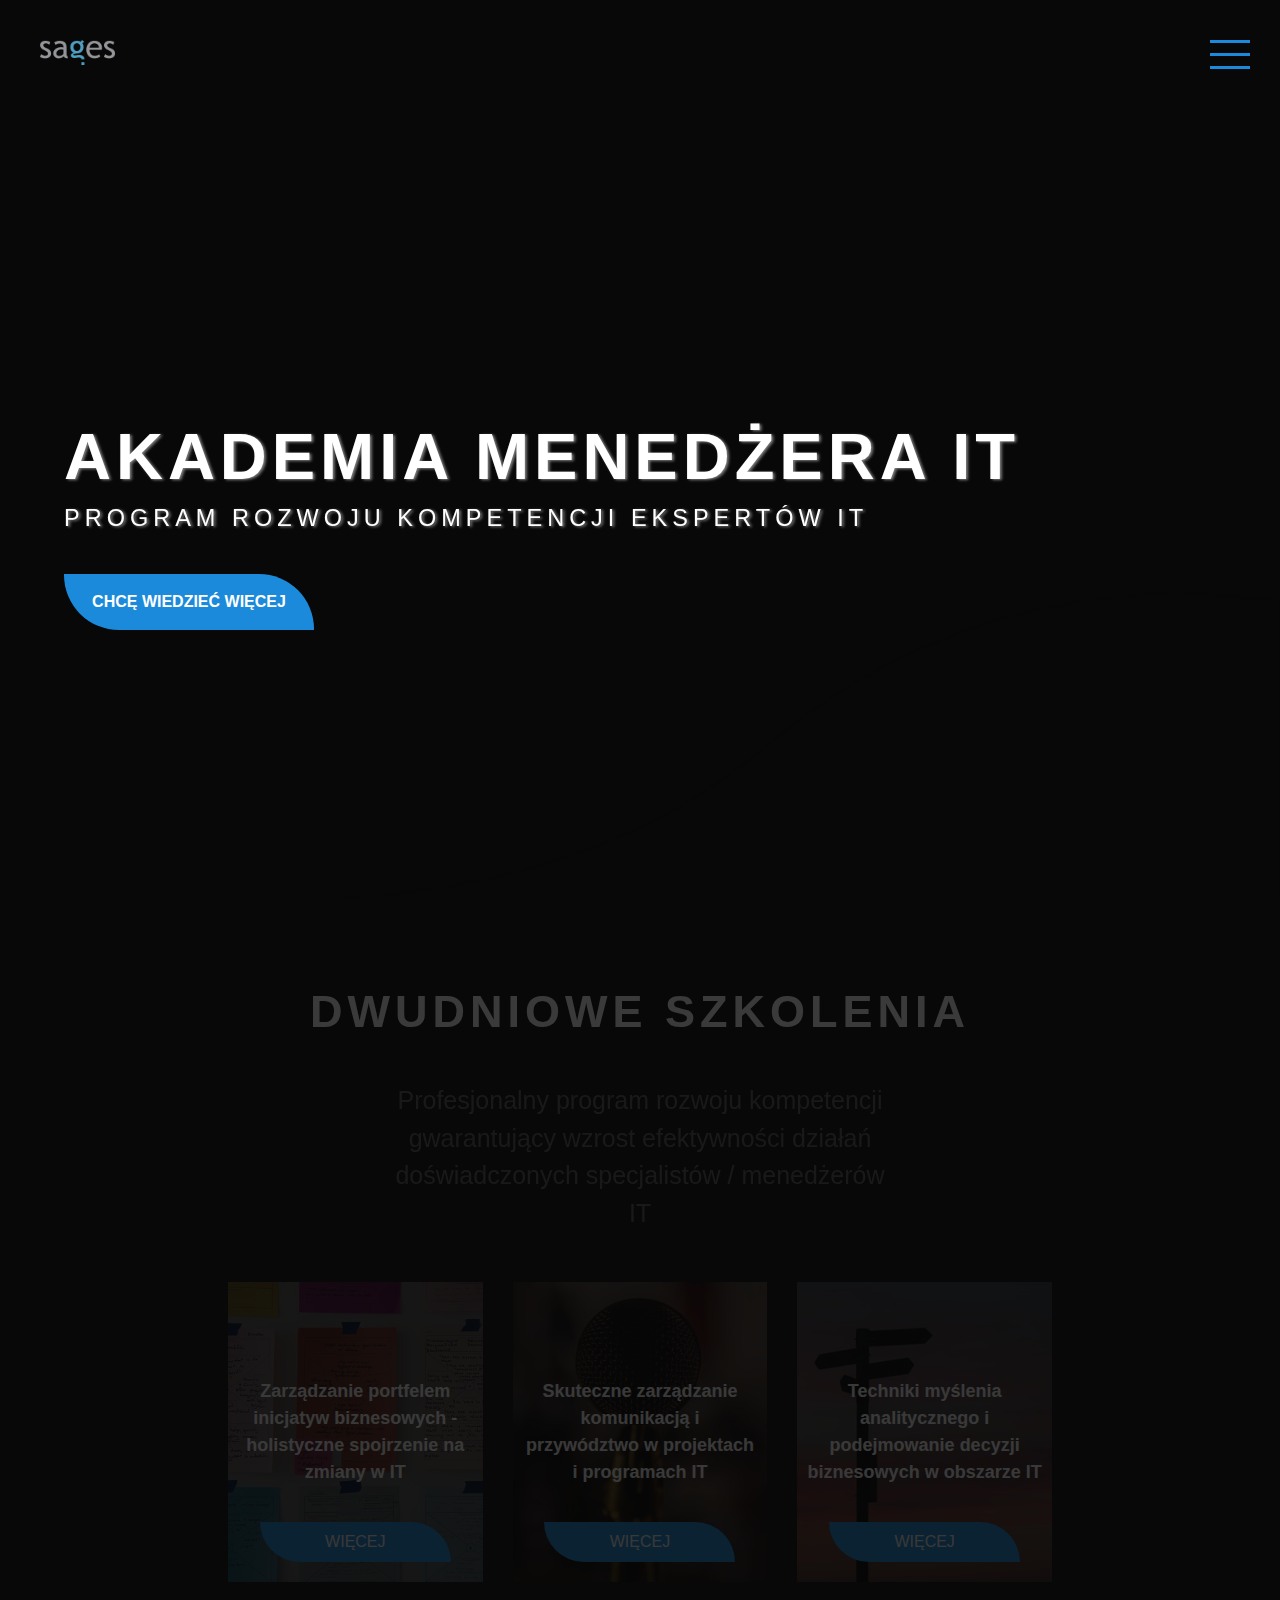
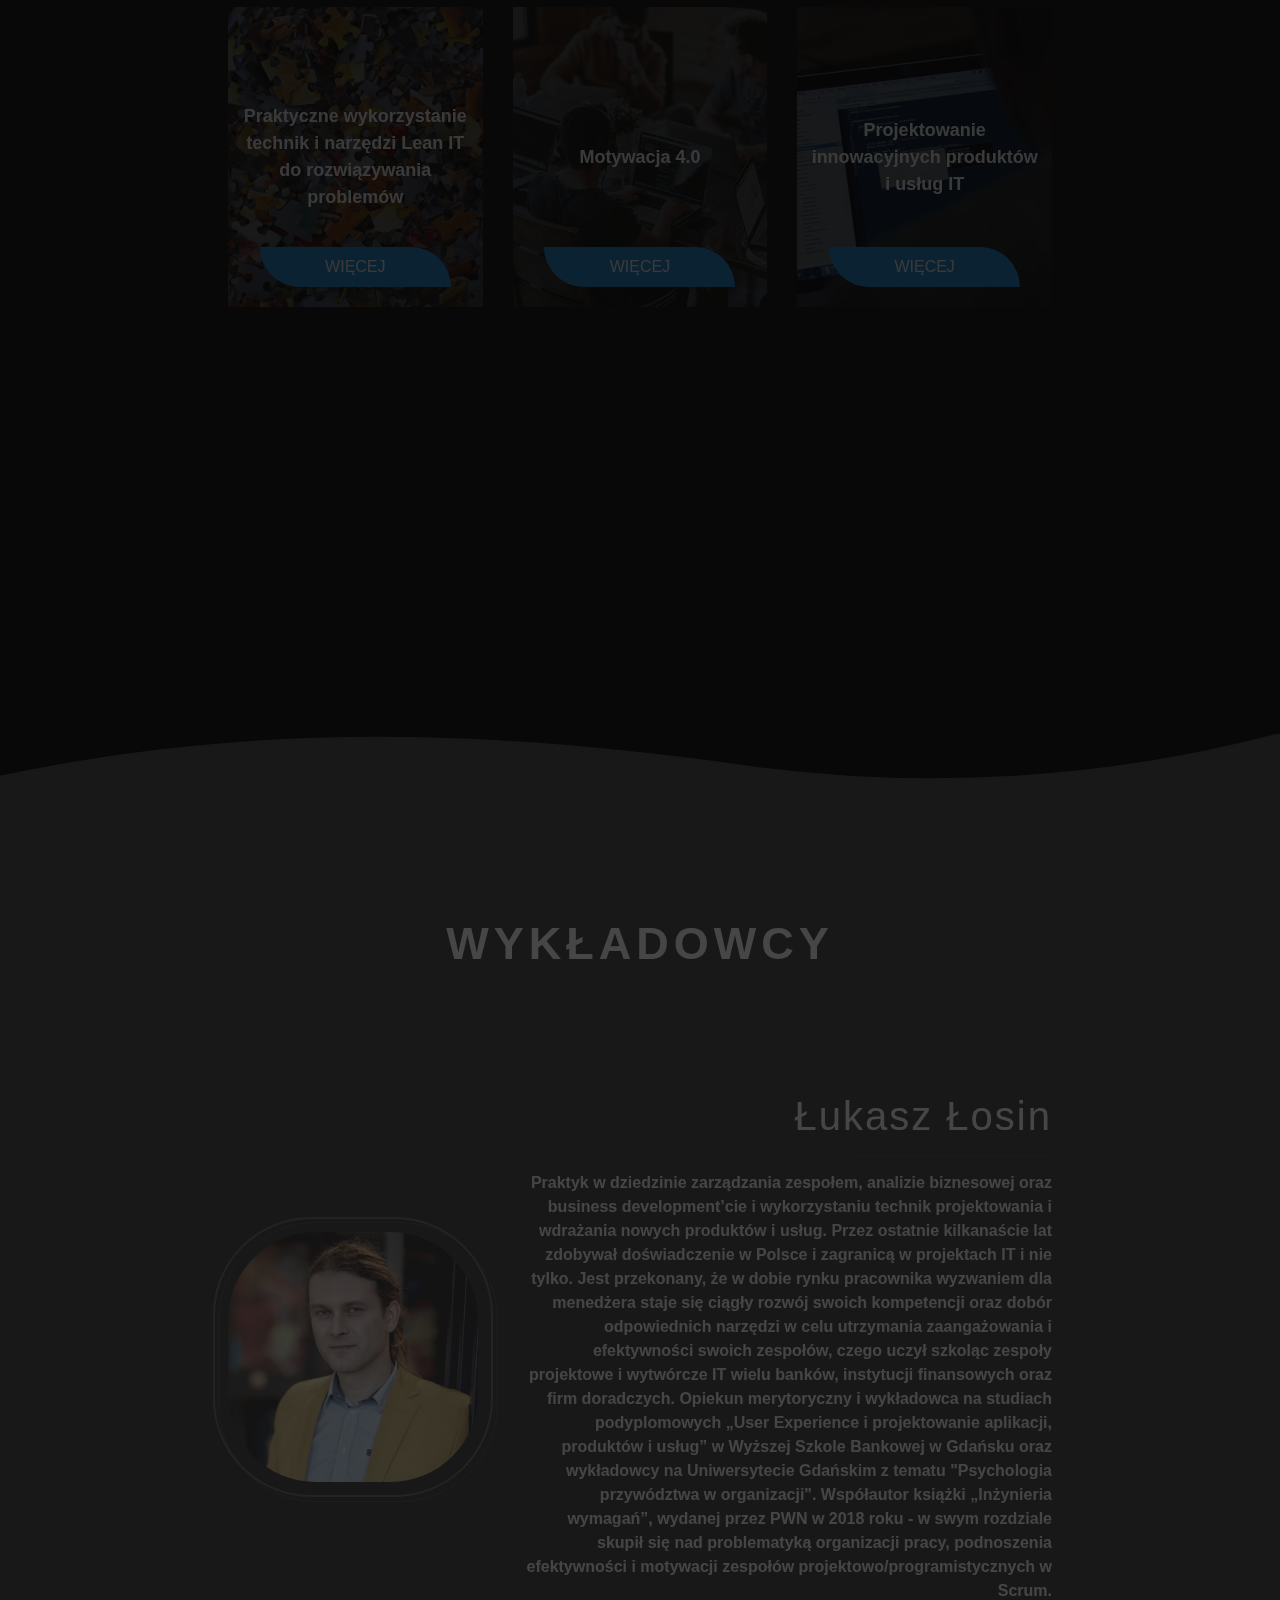
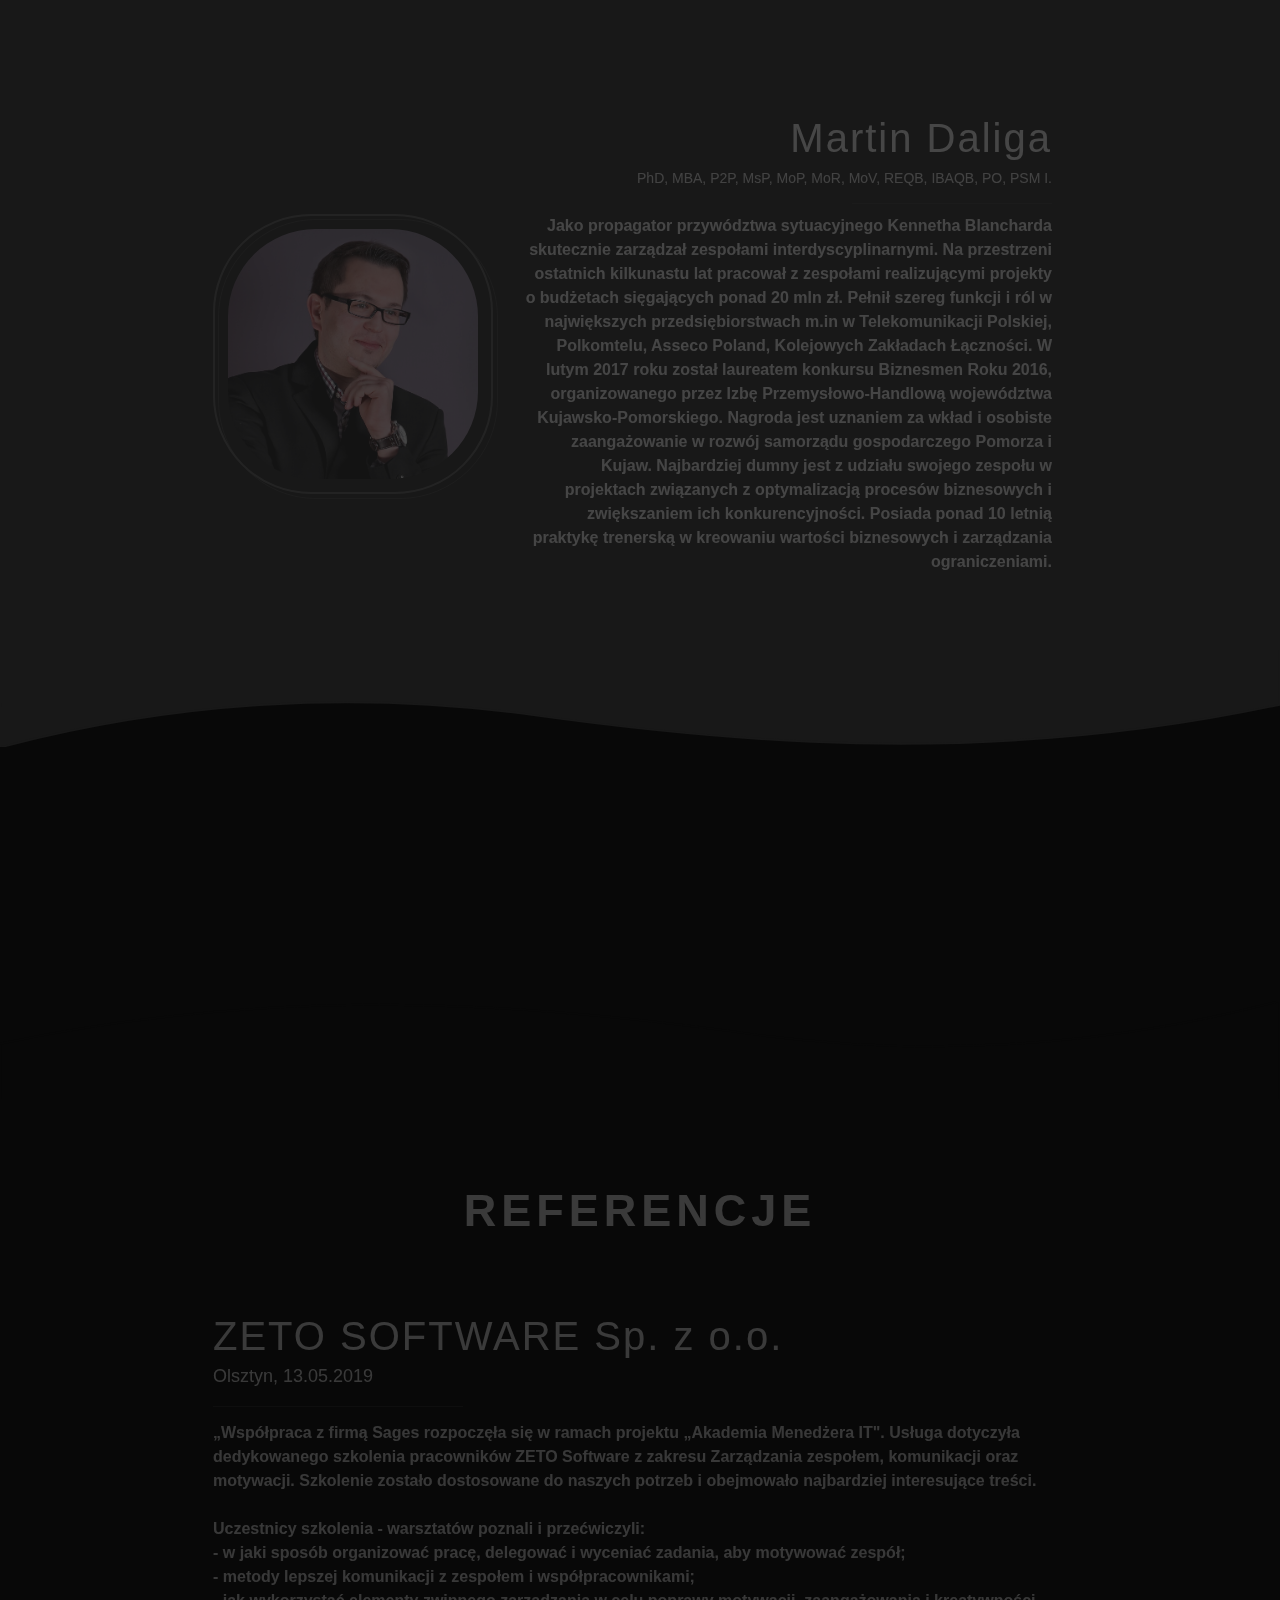
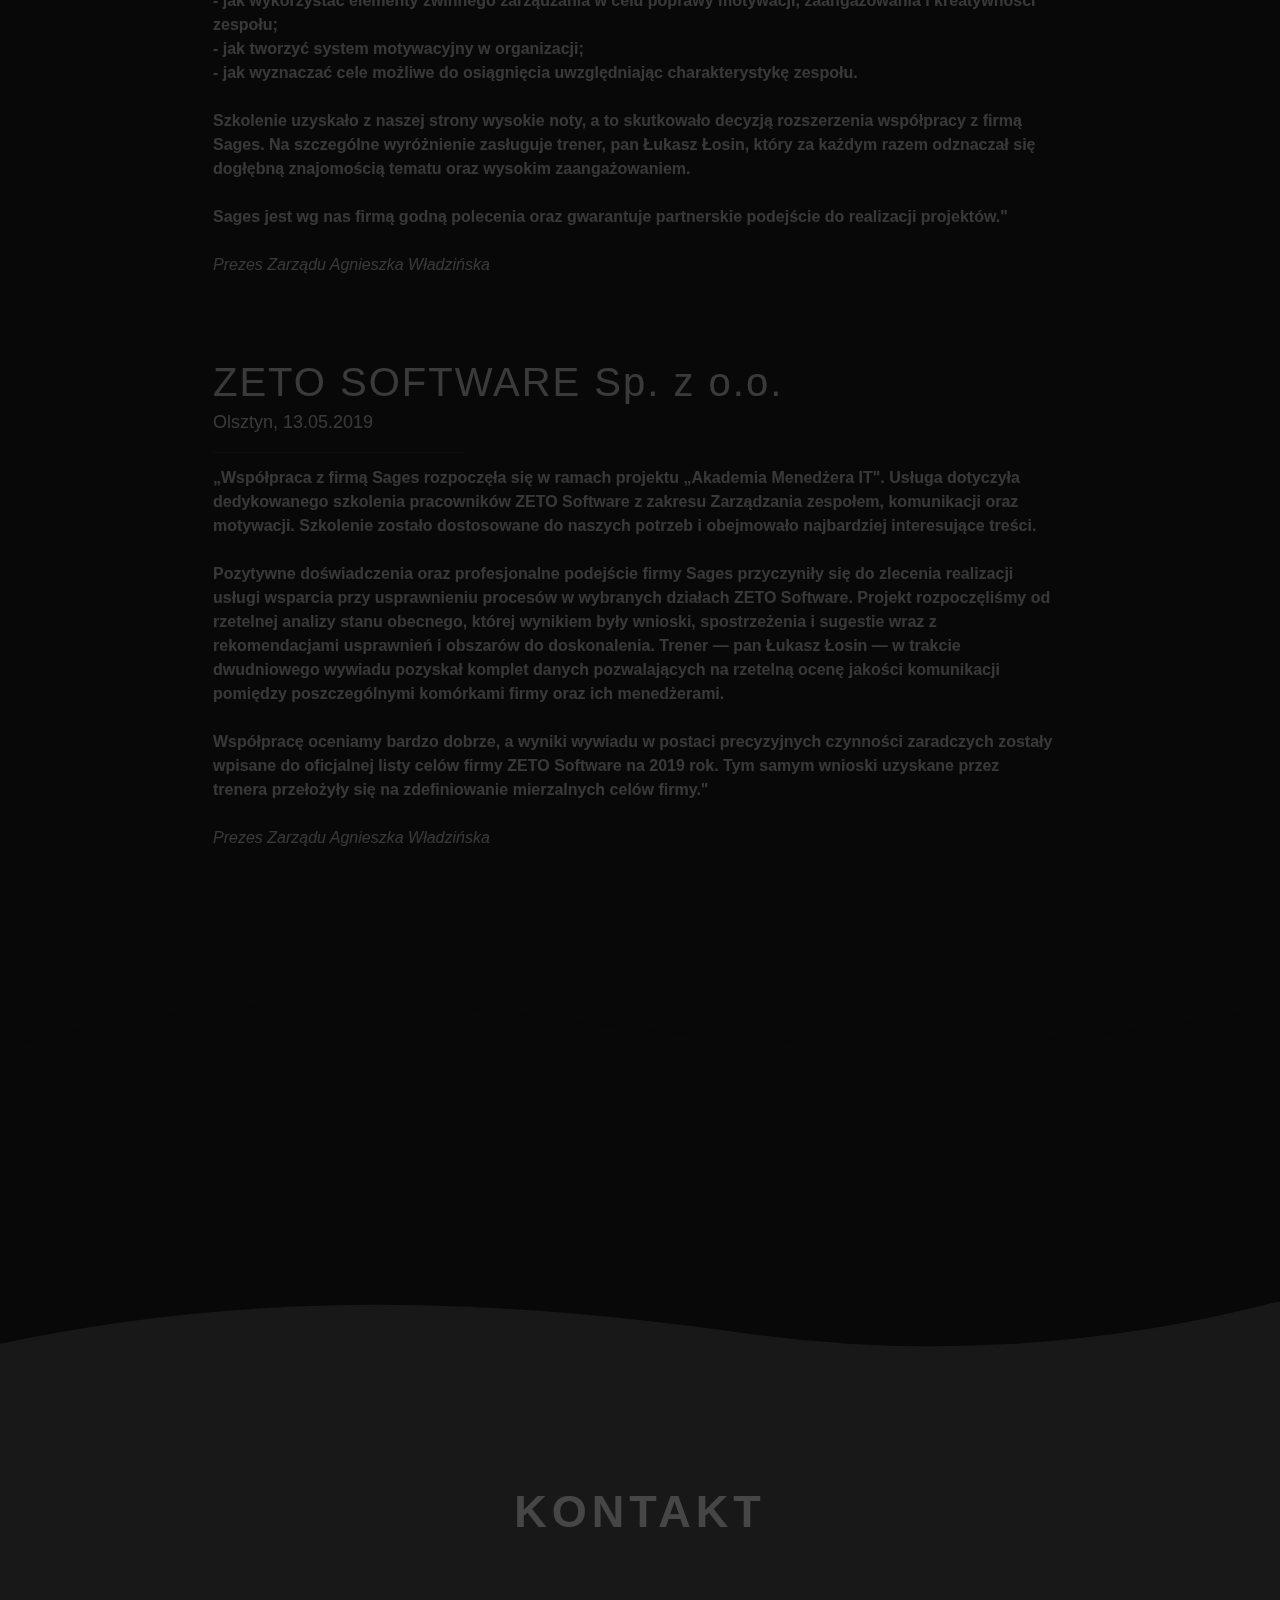
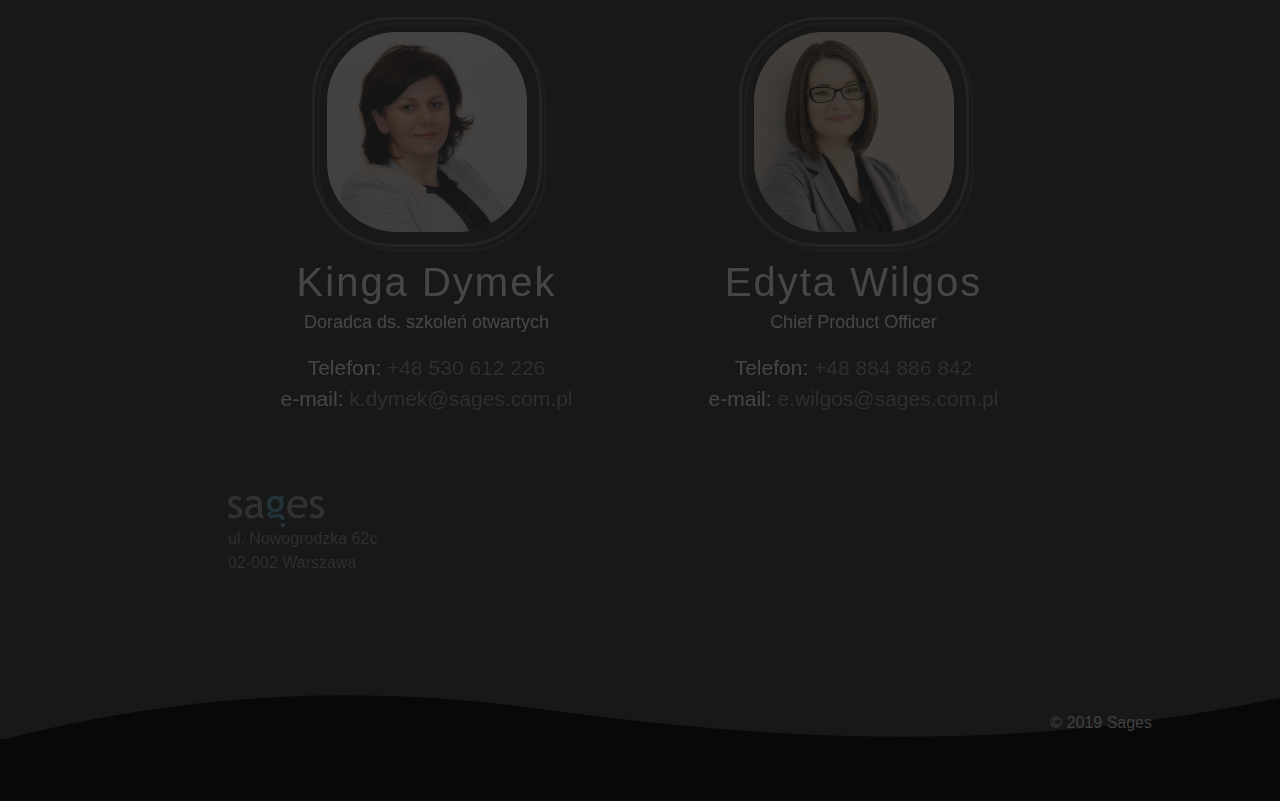
==== commit 72f5b3db: "contact update" ====
--- a/index.html
+++ b/index.html
@@ -562,14 +562,34 @@
             <h3 class="section_title" data-aos="animation-opacity">
               Kontakt
             </h3>
-            <div class="row section_contact">
+            <div class="row section_contact justify-content-center">
               <section class="col-xs-12 col-md-6">
                 <div class="organiser_details">
+                  <div class="organiser_img" id="organiser1" data-aos="animation-opacity"></div>
+                  <div class="organiser_name" data-aos="animation-opacity">
+                    Kinga Dymek
+                  </div>
+                  <h4 class="organiser_subtitle" data-aos="animation-opacity">
+                    Doradca ds. szkoleń otwartych
+                  </h4>
+                  <div class="organiser_telephone" data-aos="animation-opacity">
+                    Telefon:
+                    <a href="tel:+48 530 612 226" class="contact_href">+48 530 612 226</a>
+                  </div>
+                  <div class="organiser_email" data-aos="animation-opacity">
+                    e-mail:
+                    <a href="mailto:k.dymek@sages.com.pl" class="contact_href">k.dymek@sages.com.pl</a>
+                  </div>
+                </div>
+              </section>
+              <section class="col-xs-12 col-md-6">
+                <div class="organiser_details">
+                  <div class="organiser_img" id="organiser2" data-aos="animation-opacity"></div>
                   <div class="organiser_name" data-aos="animation-opacity">
                     Edyta Wilgos
                   </div>
                   <h4 class="organiser_subtitle" data-aos="animation-opacity">
-                    Opiekun i organizatorka
+                    Chief Product Officer
                   </h4>
                   <div class="organiser_telephone" data-aos="animation-opacity">
                     Telefon:
@@ -579,21 +599,18 @@
                     e-mail:
                     <a href="mailto:e.wilgos@sages.com.pl" class="contact_href">e.wilgos@sages.com.pl</a>
                   </div>
-                  <div class="contact_sages">
-                    <a href="http://www.sages.com.pl/">
-                    <img class="logo_sages" src="src/img/logosages.png" alt="logo sages" data-aos="animation-opacity" />
-                    </a>
-                    <p data-aos="animation-opacity">
-                      ul. Nowogrodzka 62c
-                      <br/>
-                      02-002 Warszawa
-                    </p>
-                  </div>
                 </div>
               </section>
-              <section class="col-xs-12 col-md-6">
-                <div class="organiser_img" id="organiser" data-aos="animation-opacity"></div>
-              </section>
+            </div>
+            <div class="contact_sages">
+              <a href="http://www.sages.com.pl/">
+                <img class="logo_sages" src="src/img/logosages.png" alt="logo sages" data-aos="animation-opacity" />
+              </a>
+              <p data-aos="animation-opacity">
+                ul. Nowogrodzka 62c
+                <br/>
+                02-002 Warszawa
+              </p>
             </div>
           </div>
         </section>
--- a/src/css/styles.css
+++ b/src/css/styles.css
@@ -733,31 +733,25 @@
 }
 
 .organiser_details {
-  position: absolute;
+  position: relative;
   color: #fafafa;
-  top: 50%;
-  -webkit-transform: translateY(-50%);
-  transform: translateY(-50%);
-  right: 25%;
+  text-align: center;
 }
 
 .organiser_img {
   position: relative;
   border-radius: 35%;
-  width: 250px;
-  height: 250px;
+  width: 200px;
+  height: 200px;
   background-position: center;
   background-size: cover;
-  top: 50%;
-  -webkit-transform: translateY(-50%);
-  transform: translateY(-50%);
 }
 
 .organiser_img::after {
   content: "";
   position: absolute;
-  width: 280px;
-  height: 280px;
+  width: 230px;
+  height: 230px;
   border: 3px solid #535353;
   left: -15px;
   top: -15px;
@@ -767,8 +761,8 @@
 .organiser_img::before {
   content: "";
   position: absolute;
-  width: 280px;
-  height: 280px;
+  width: 230px;
+  height: 230px;
   border: 3px solid #3f3f3f;
   left: -10px;
   top: -10px;
@@ -776,10 +770,18 @@
   opacity: 0.7;
 }
 
-#organiser {
+#organiser1 {
+  background-image: url("../img/kdymek.jpg");
+  background-position: top;
+  margin: 0 auto;
+  margin-bottom: 20px;
+}
+
+#organiser2 {
   background-image: url("../img/ewilgos2.jpg");
   background-position: top;
   margin: 0 auto;
+  margin-bottom: 20px;
 }
 
 .organiser_name {
@@ -794,16 +796,6 @@
   color: #fff;
 }
 
-.organiser_subtitle::after {
-  content: " ";
-  position: absolute;
-  width: 250px;
-  height: 1px;
-  top: 93px;
-  background-color: #2a2a2a;
-  left: 0;
-}
-
 .organiser_telephone {
   padding-top: 10px;
   font-size: 21px;
@@ -816,6 +808,7 @@
 .contact_sages {
   position: relative;
   margin-top: 30px;
+  color: #888888;
 }
 
 .logo_sages_header {
@@ -832,7 +825,7 @@
 }
 
 .contact_href {
-  color: #5e5e5e;
+  color: #888888;
   -webkit-transition: all 0.2s ease;
   transition: all 0.2s ease;
 }
@@ -887,10 +880,6 @@
   .organiser_email {
     font-size: 18px;
   }
-
-  .organiser_subtitle::after {
-    display: none;
-  }
 }
 
 @media only screen and (max-width: 767px) {
@@ -951,6 +940,7 @@
   .organiser_details {
     position: relative;
     right: unset;
+    margin-bottom: 40px;
   }
 
   .organiser_subtitle {
@@ -960,11 +950,6 @@
 
   .section_contact {
     padding: 0 10px 50px 10px;
-  }
-
-  .organiser_subtitle::after {
-    width: 200px;
-    left: calc(50% - 100px);
   }
 
   .organiser_telephone,
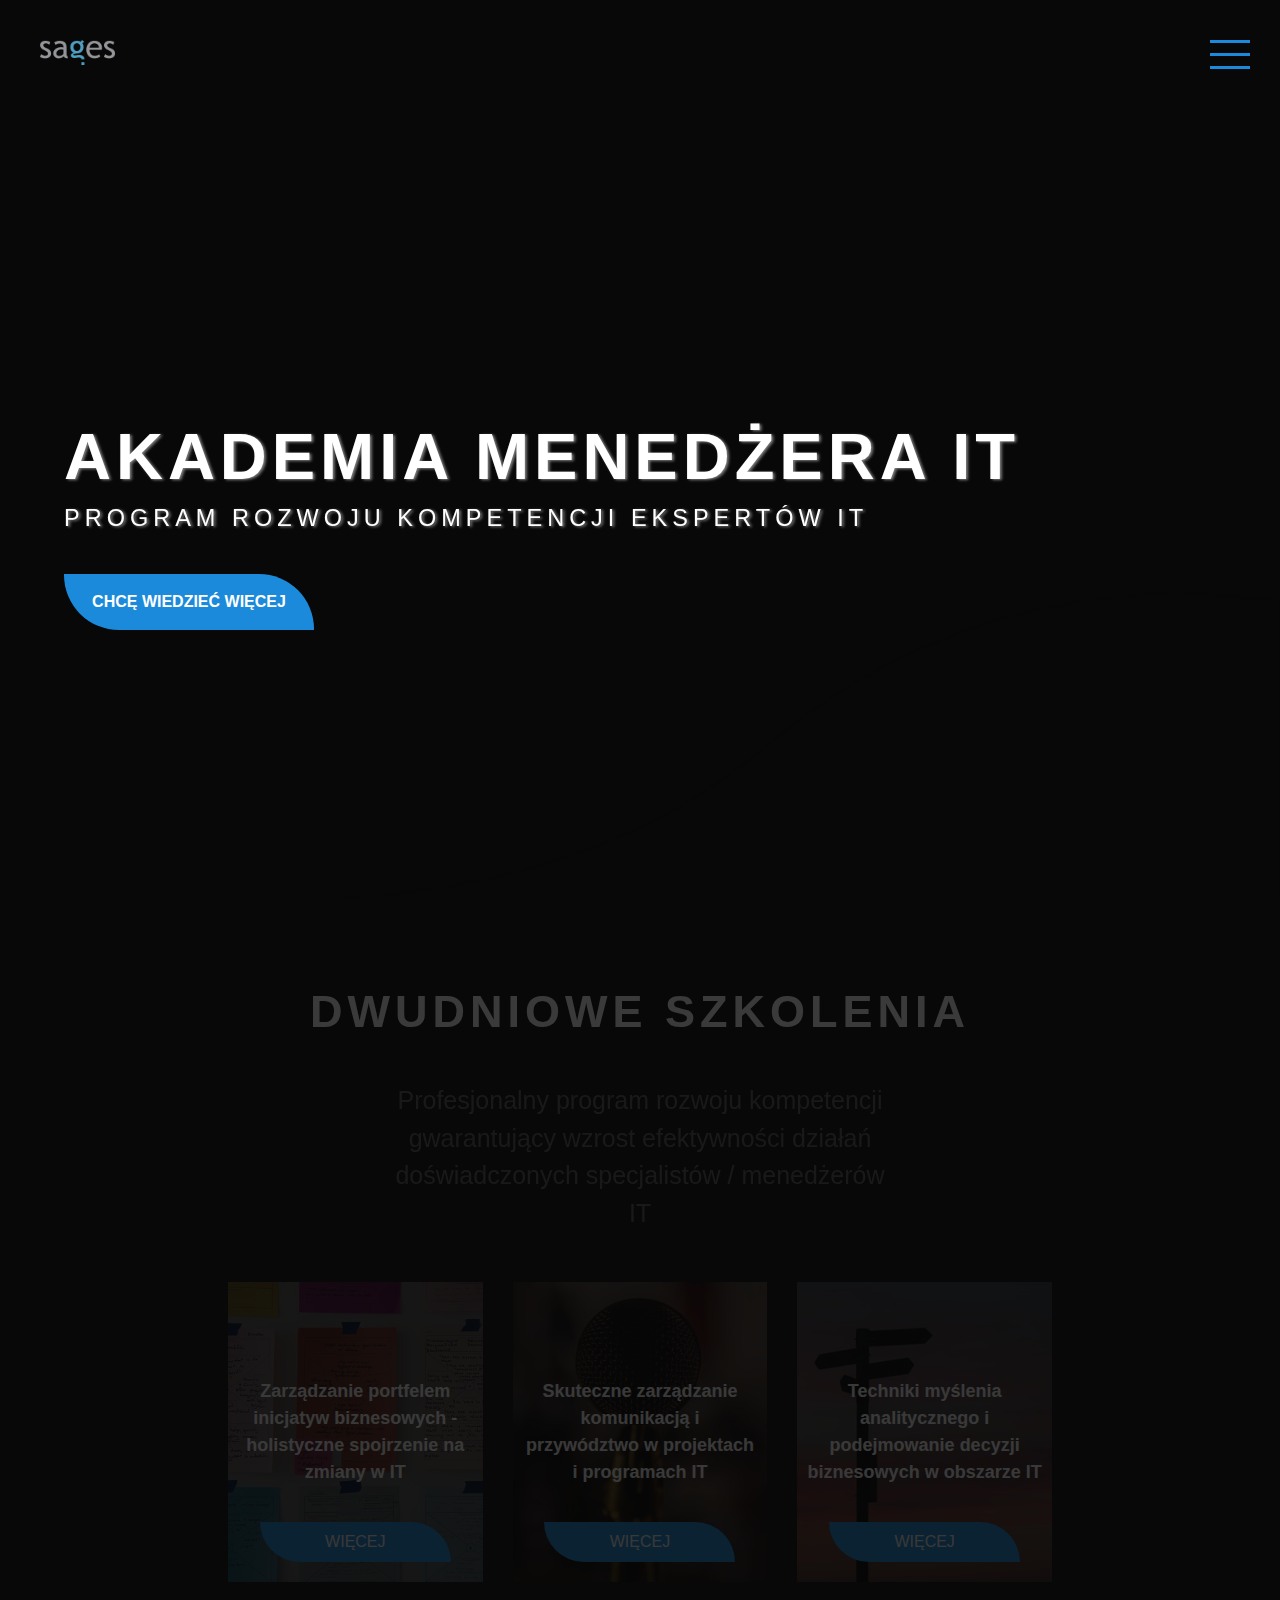
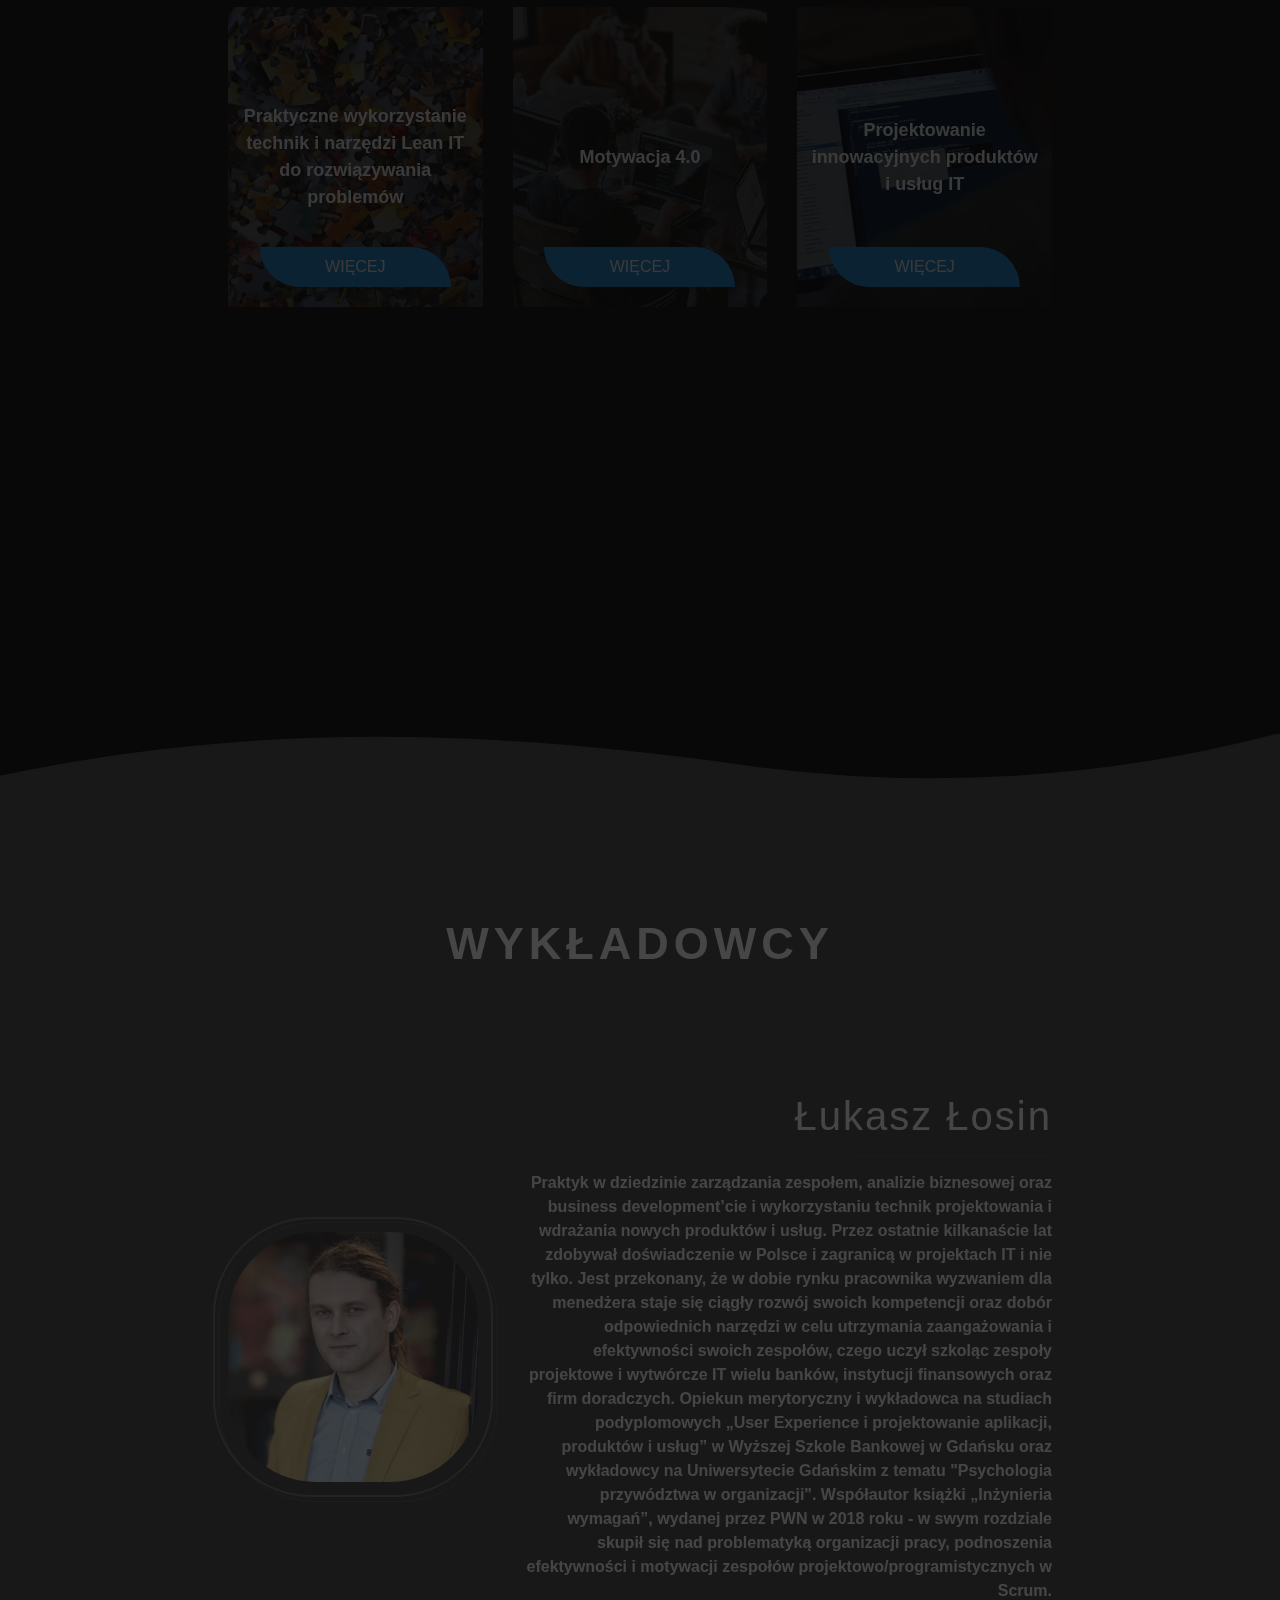
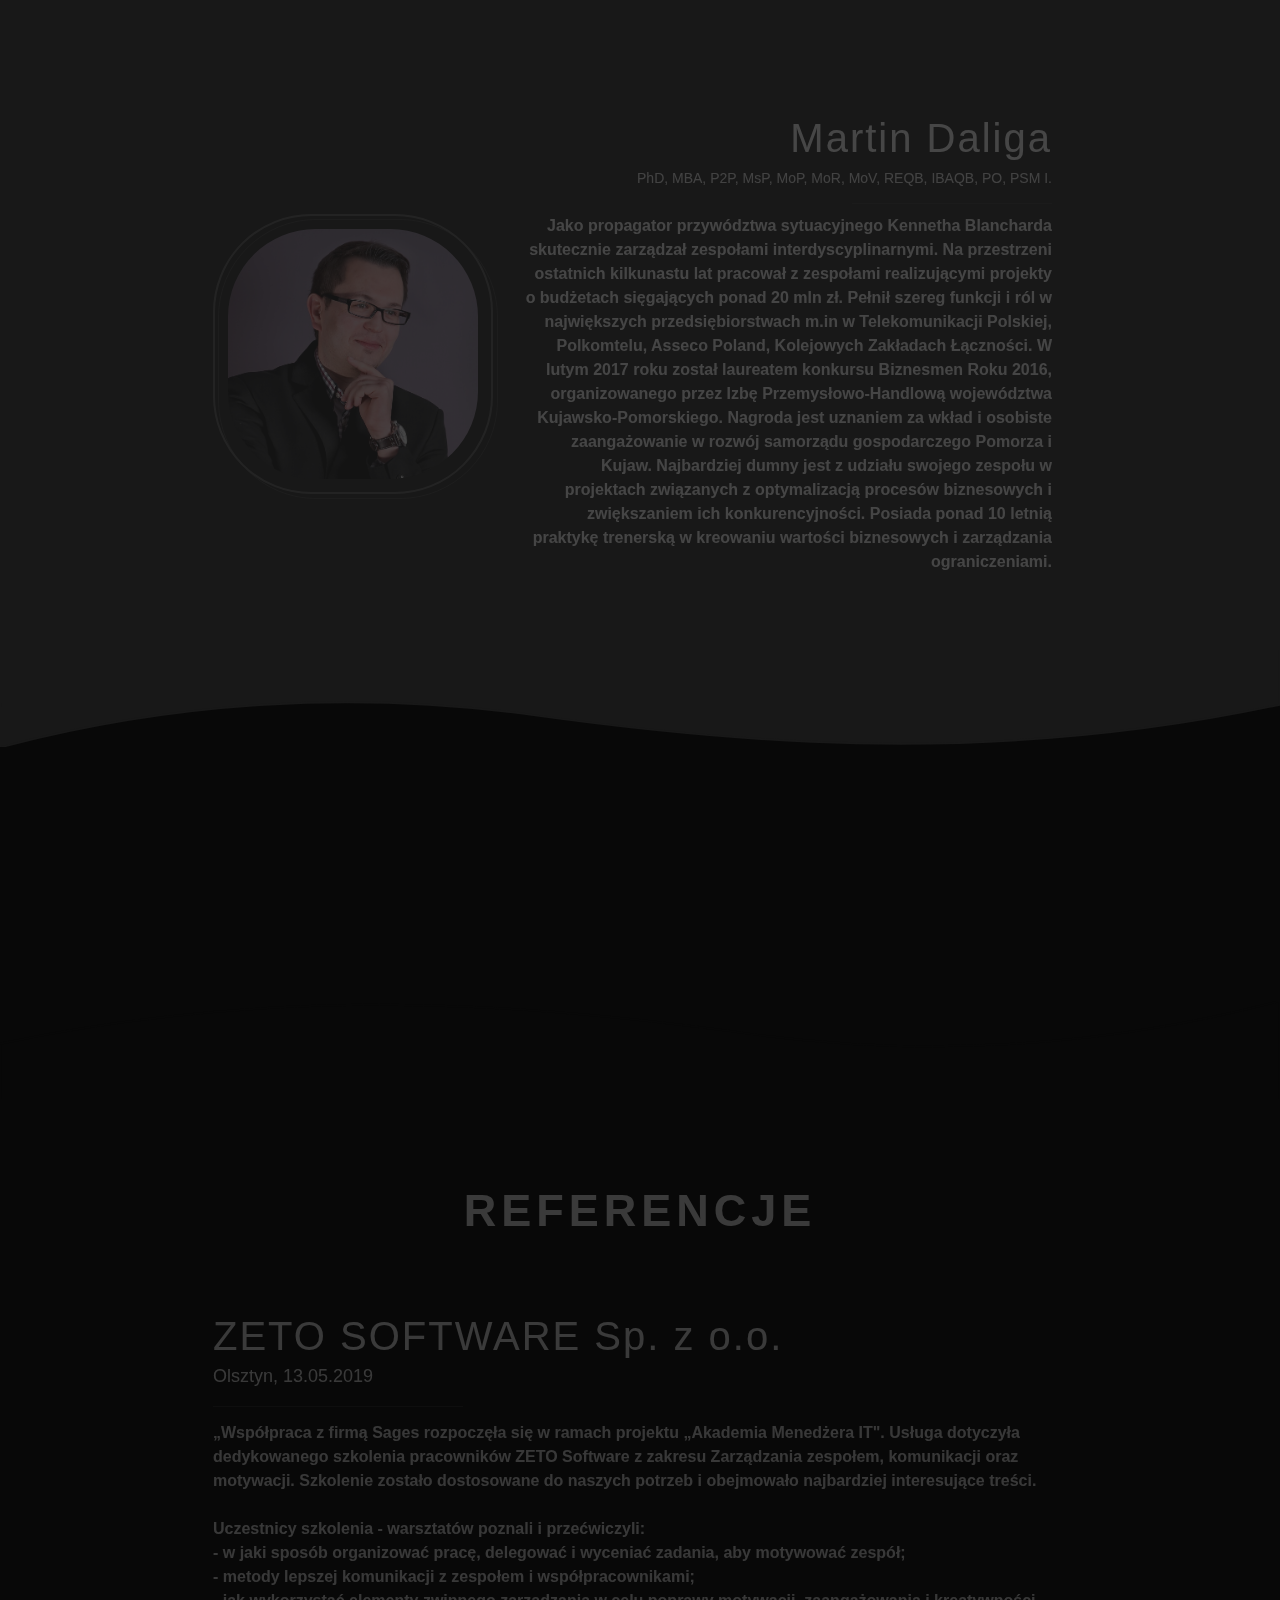
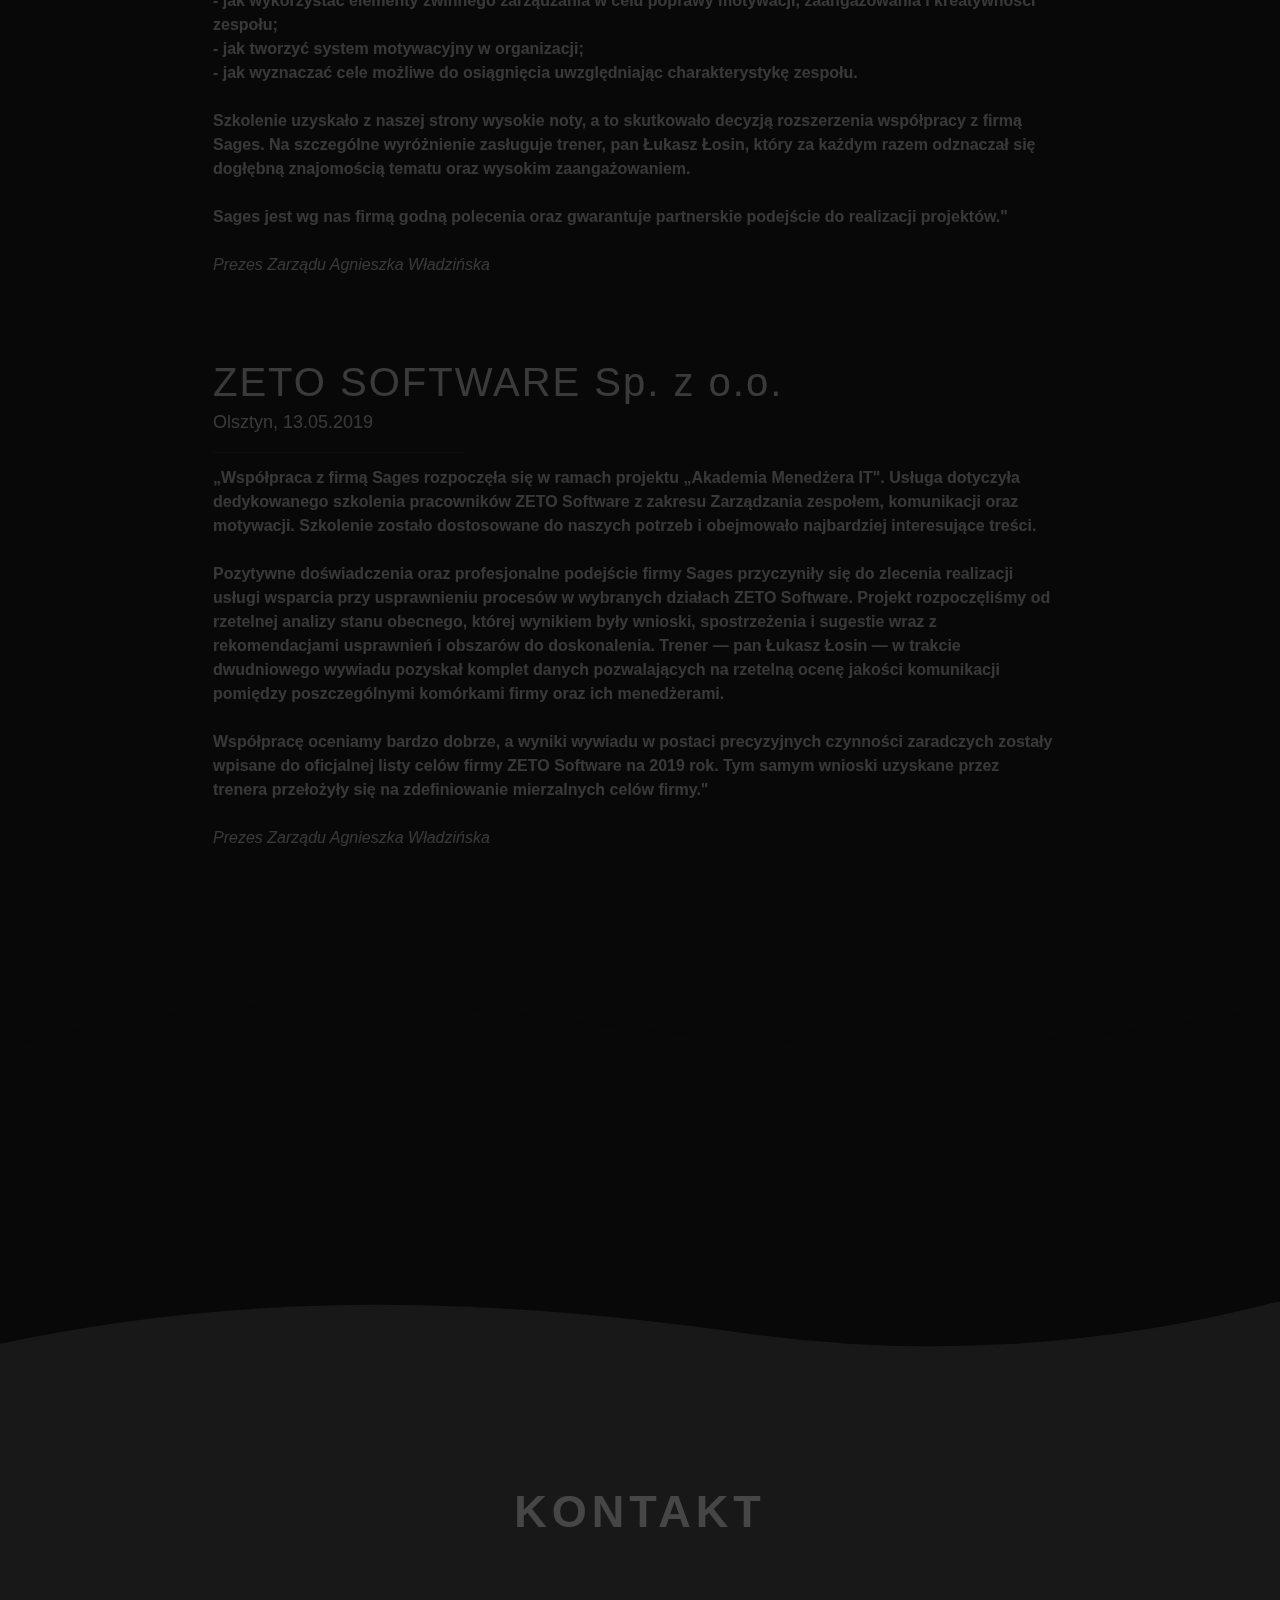
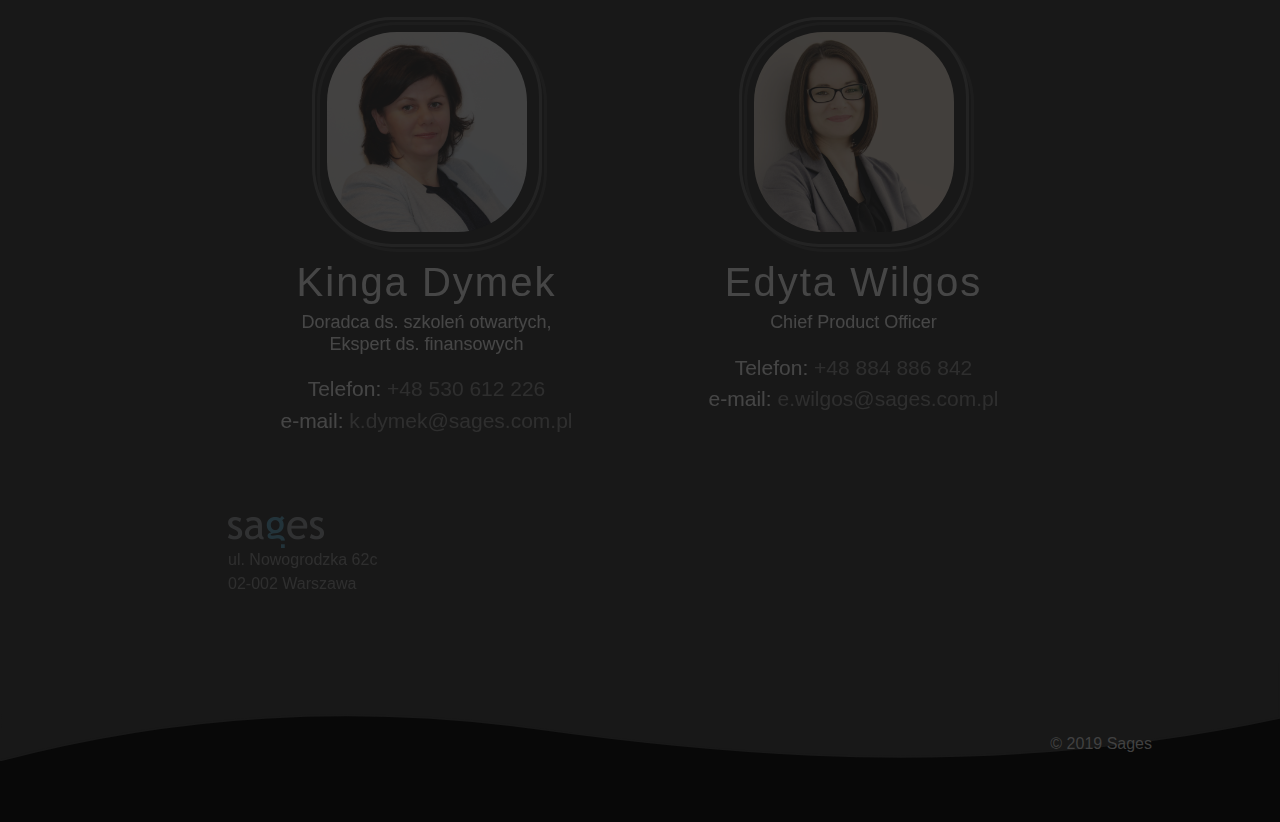
==== commit e894c17c: "update" ====
--- a/index.html
+++ b/index.html
@@ -570,7 +570,9 @@
                     Kinga Dymek
                   </div>
                   <h4 class="organiser_subtitle" data-aos="animation-opacity">
-                    Doradca ds. szkoleń otwartych
+                    Doradca ds. szkoleń otwartych,
+                    <br/>
+                    Ekspert ds. finansowych
                   </h4>
                   <div class="organiser_telephone" data-aos="animation-opacity">
                     Telefon:
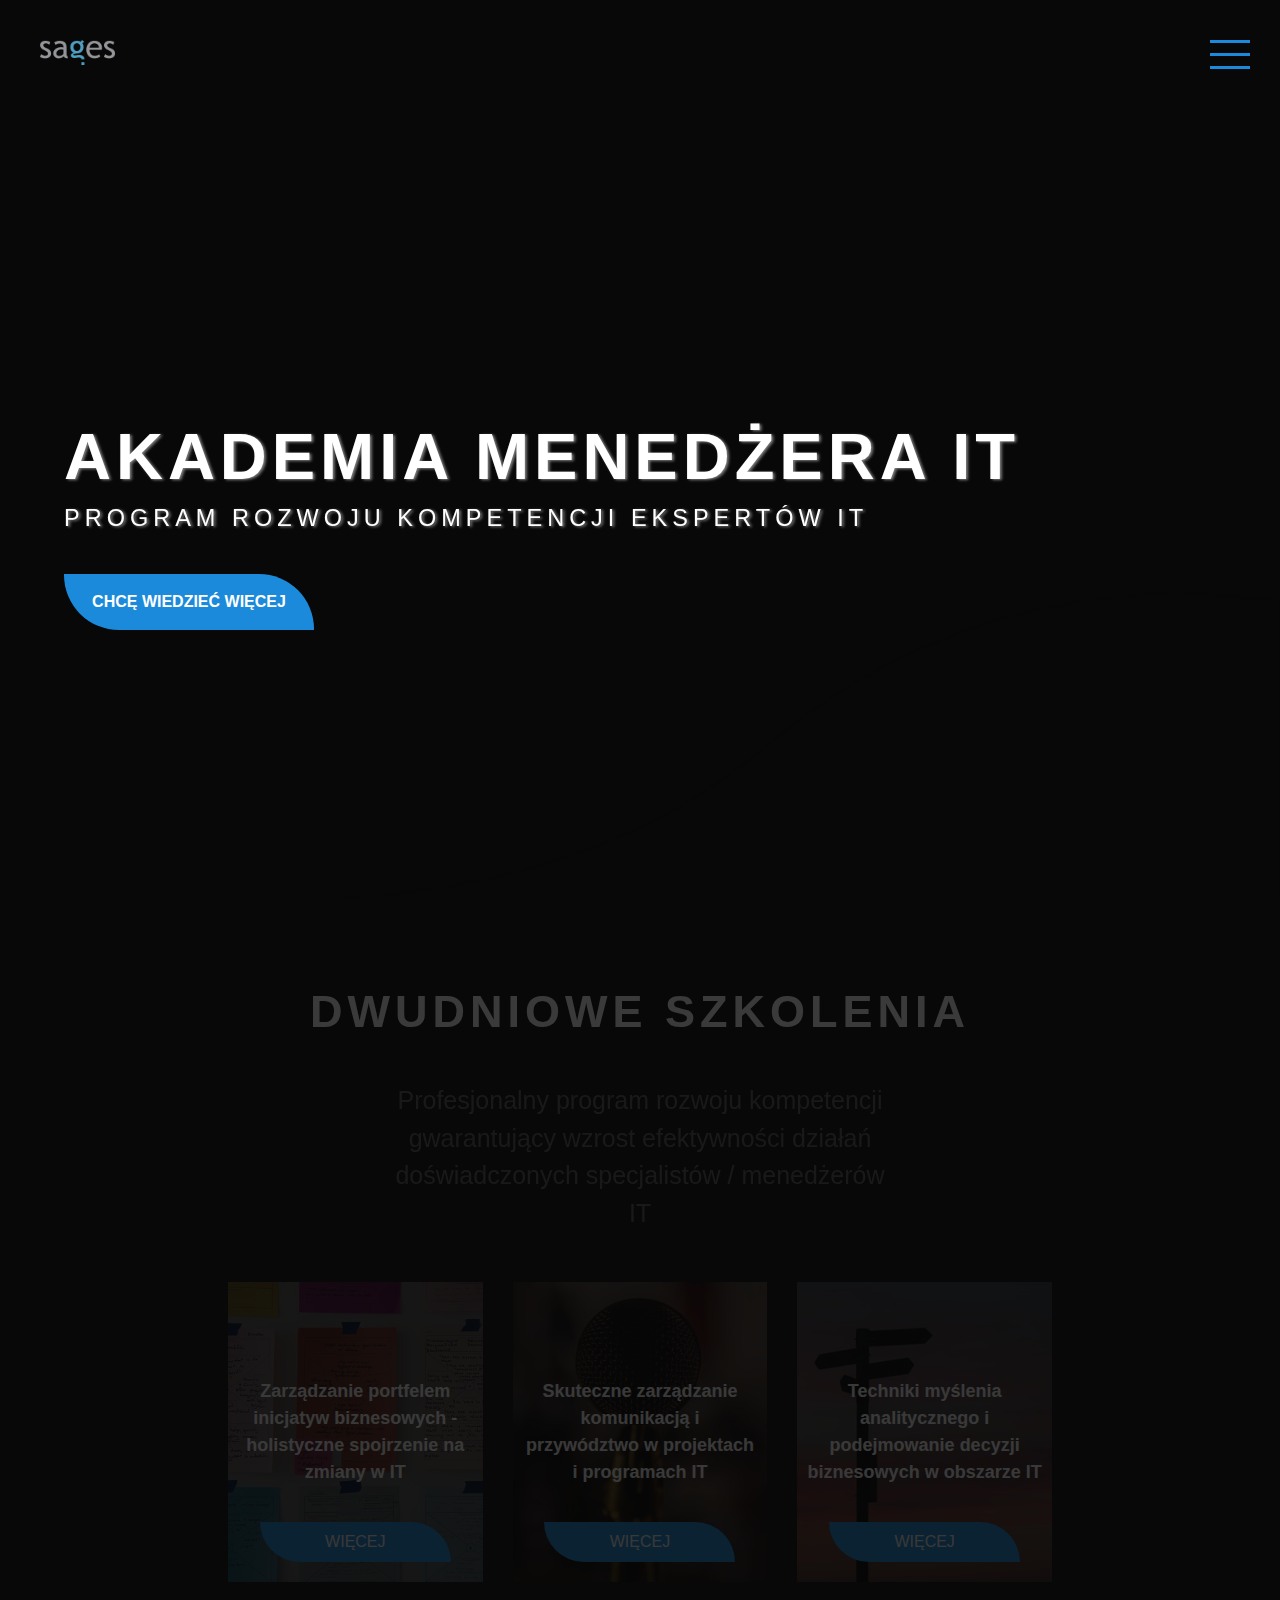
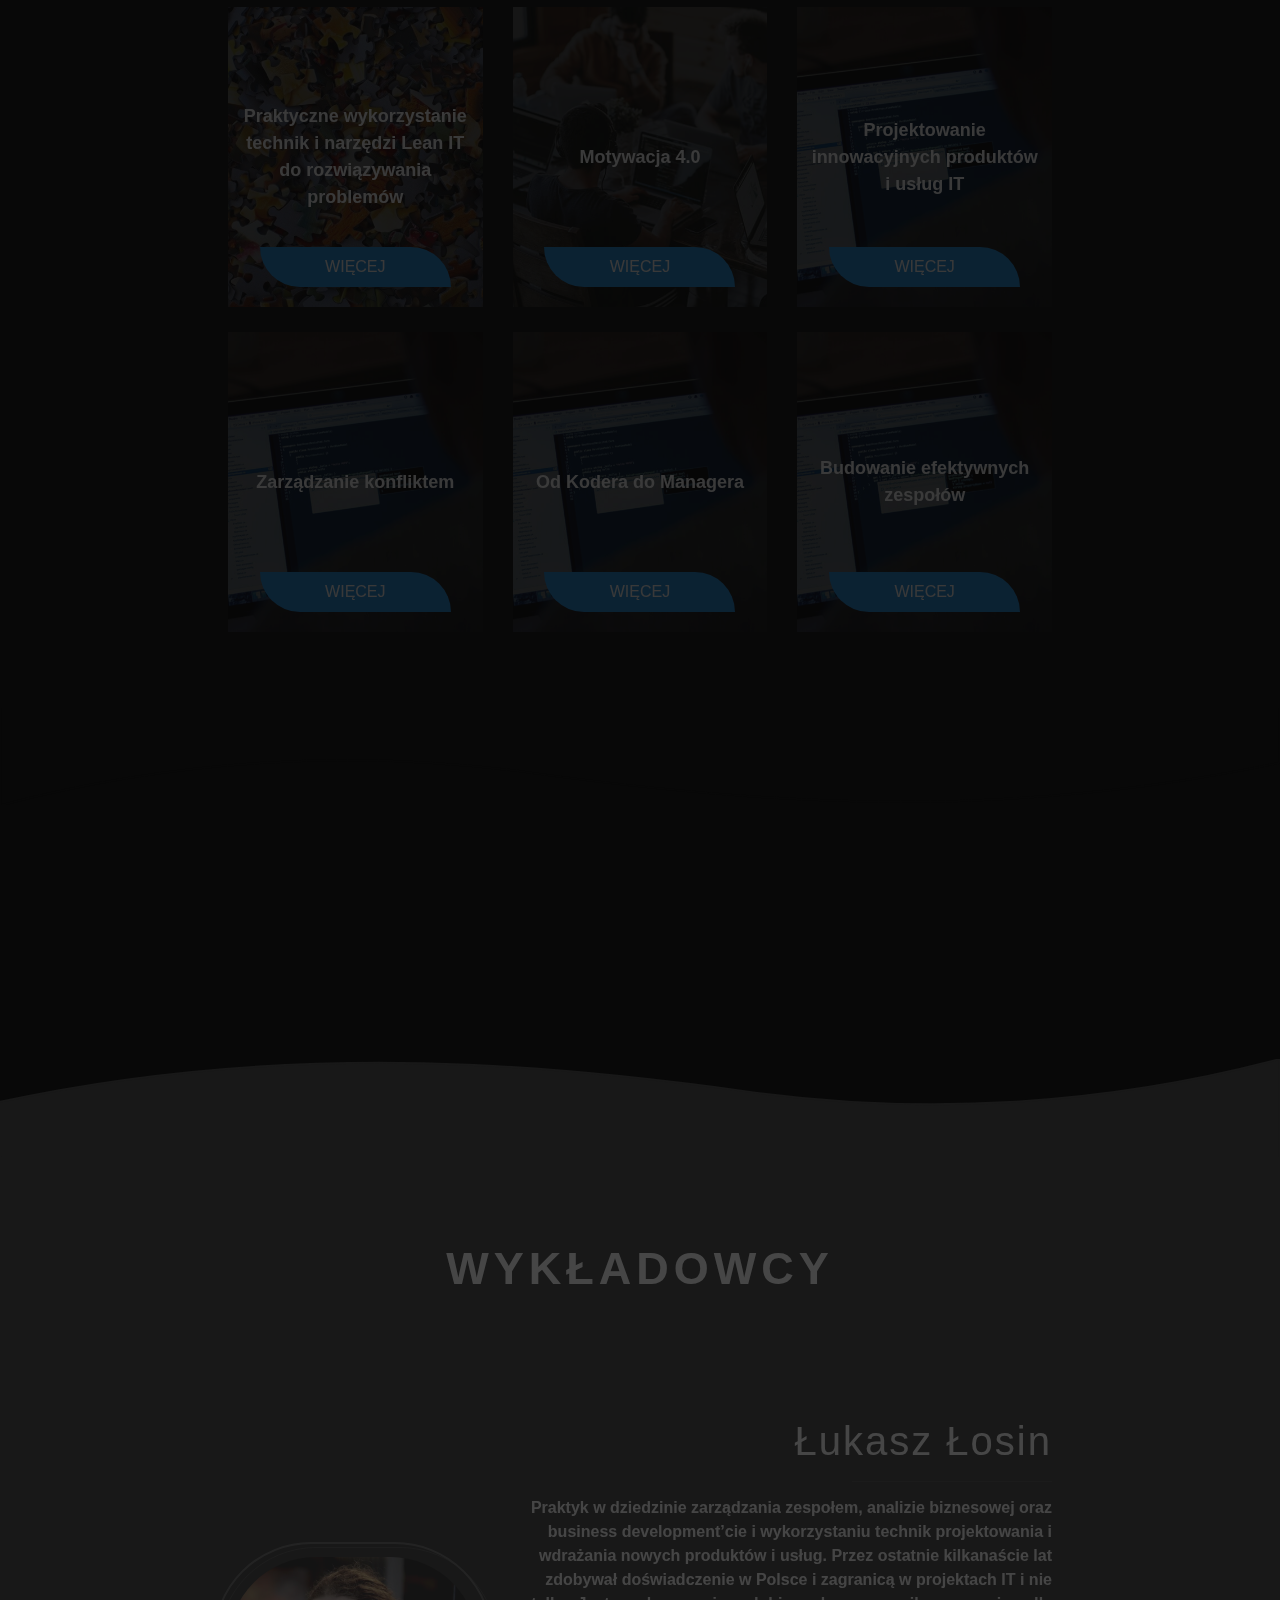
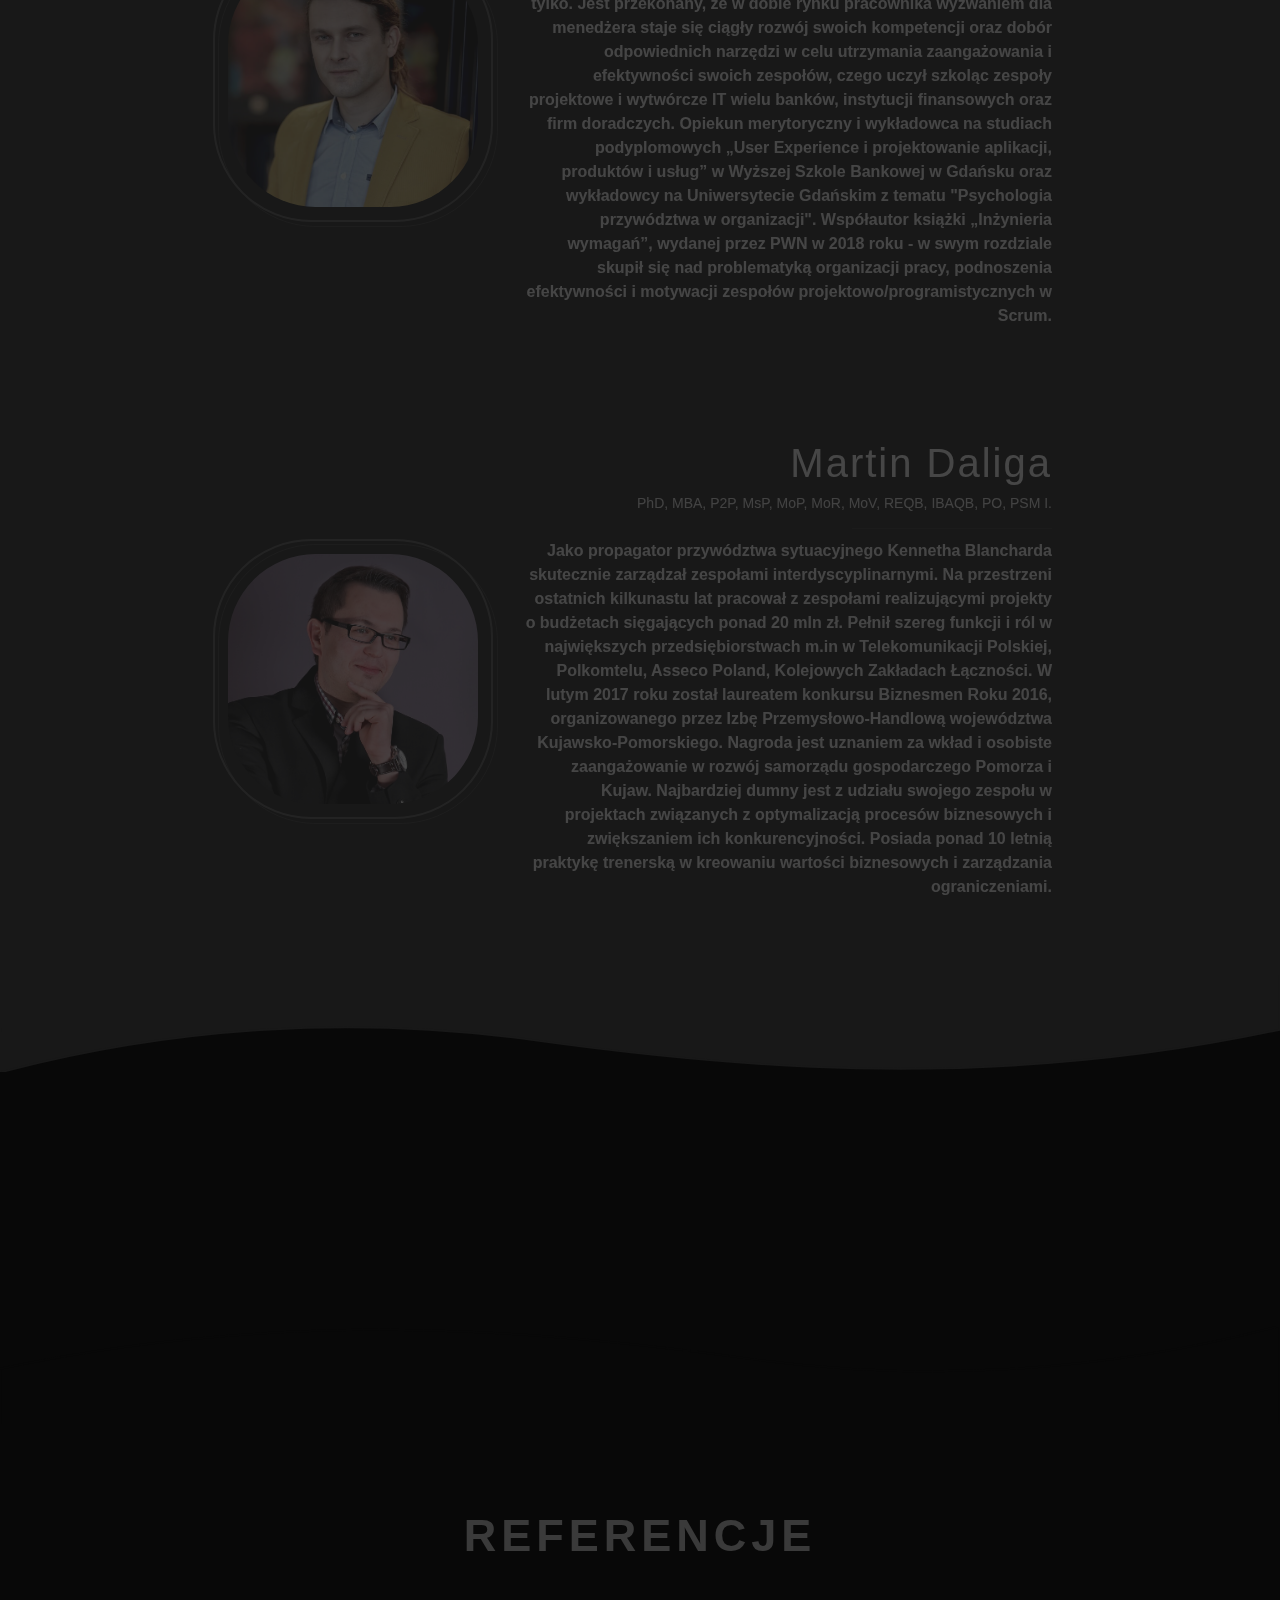
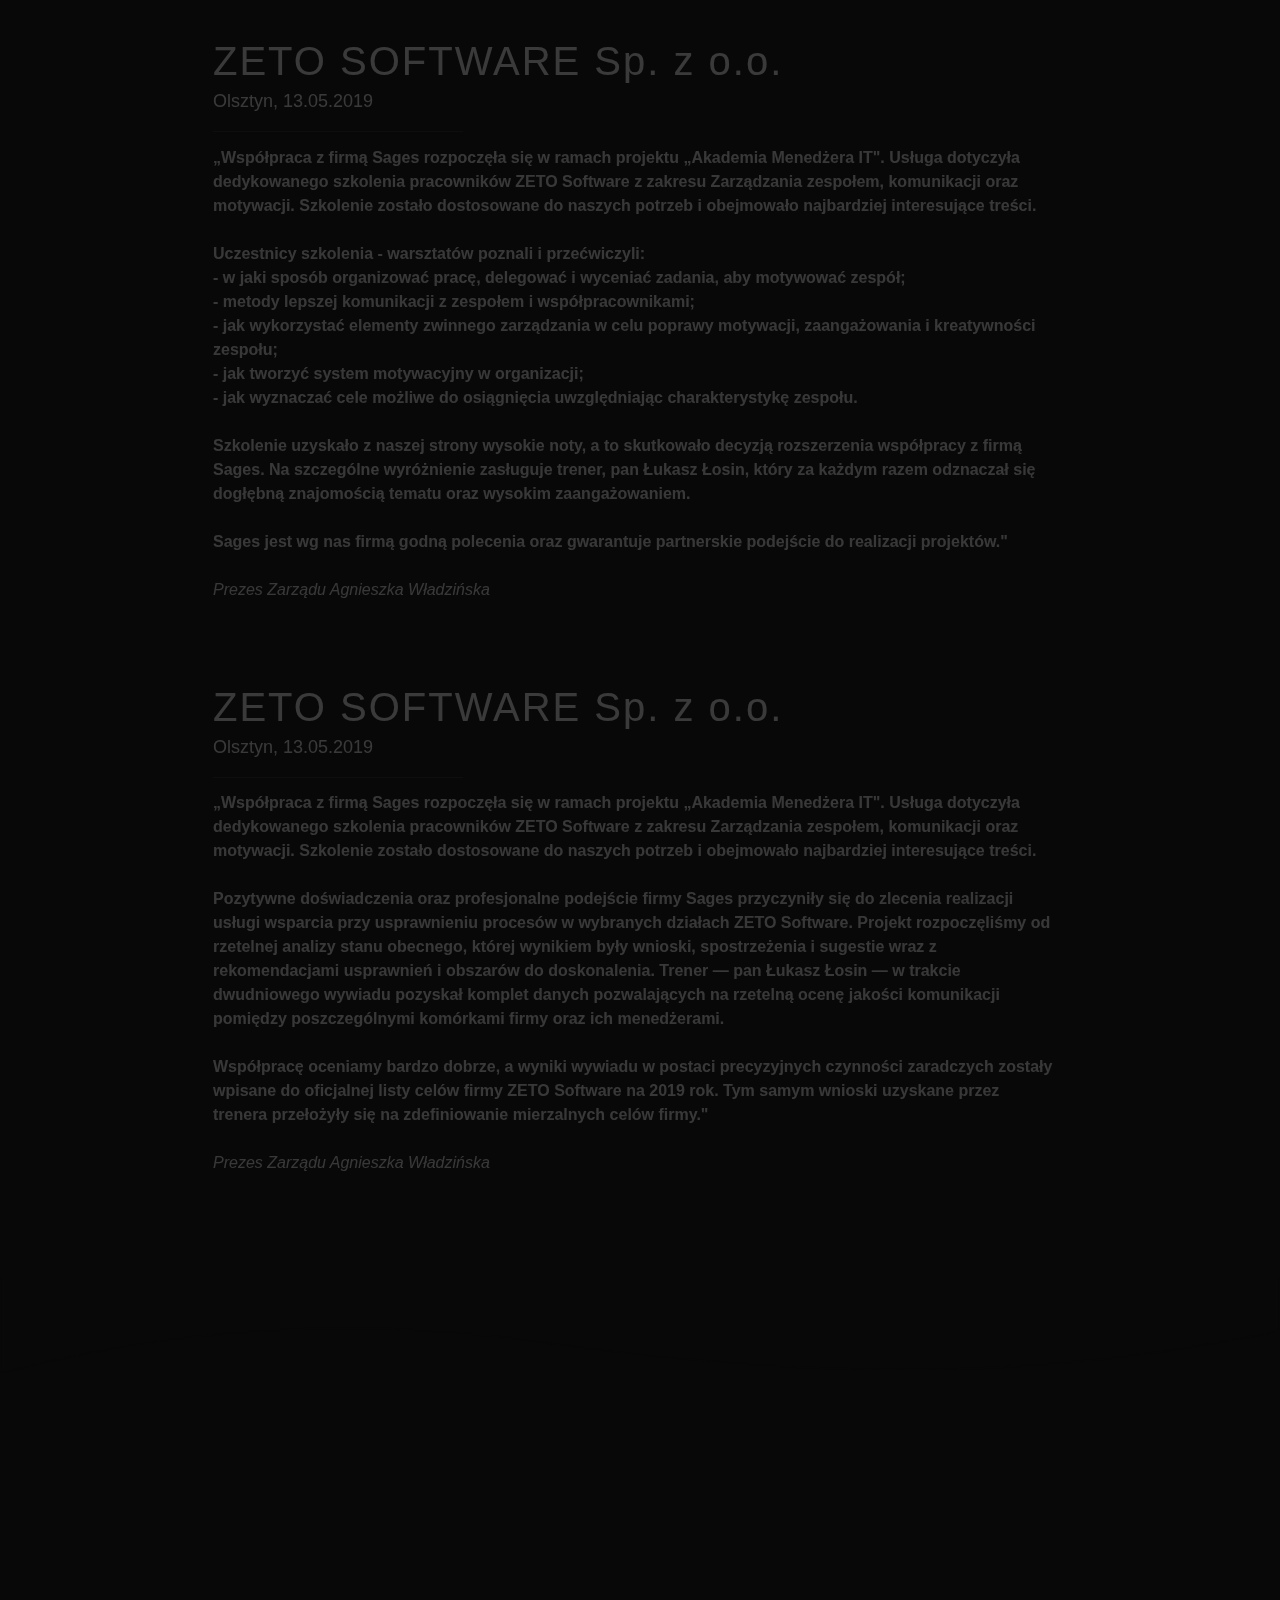
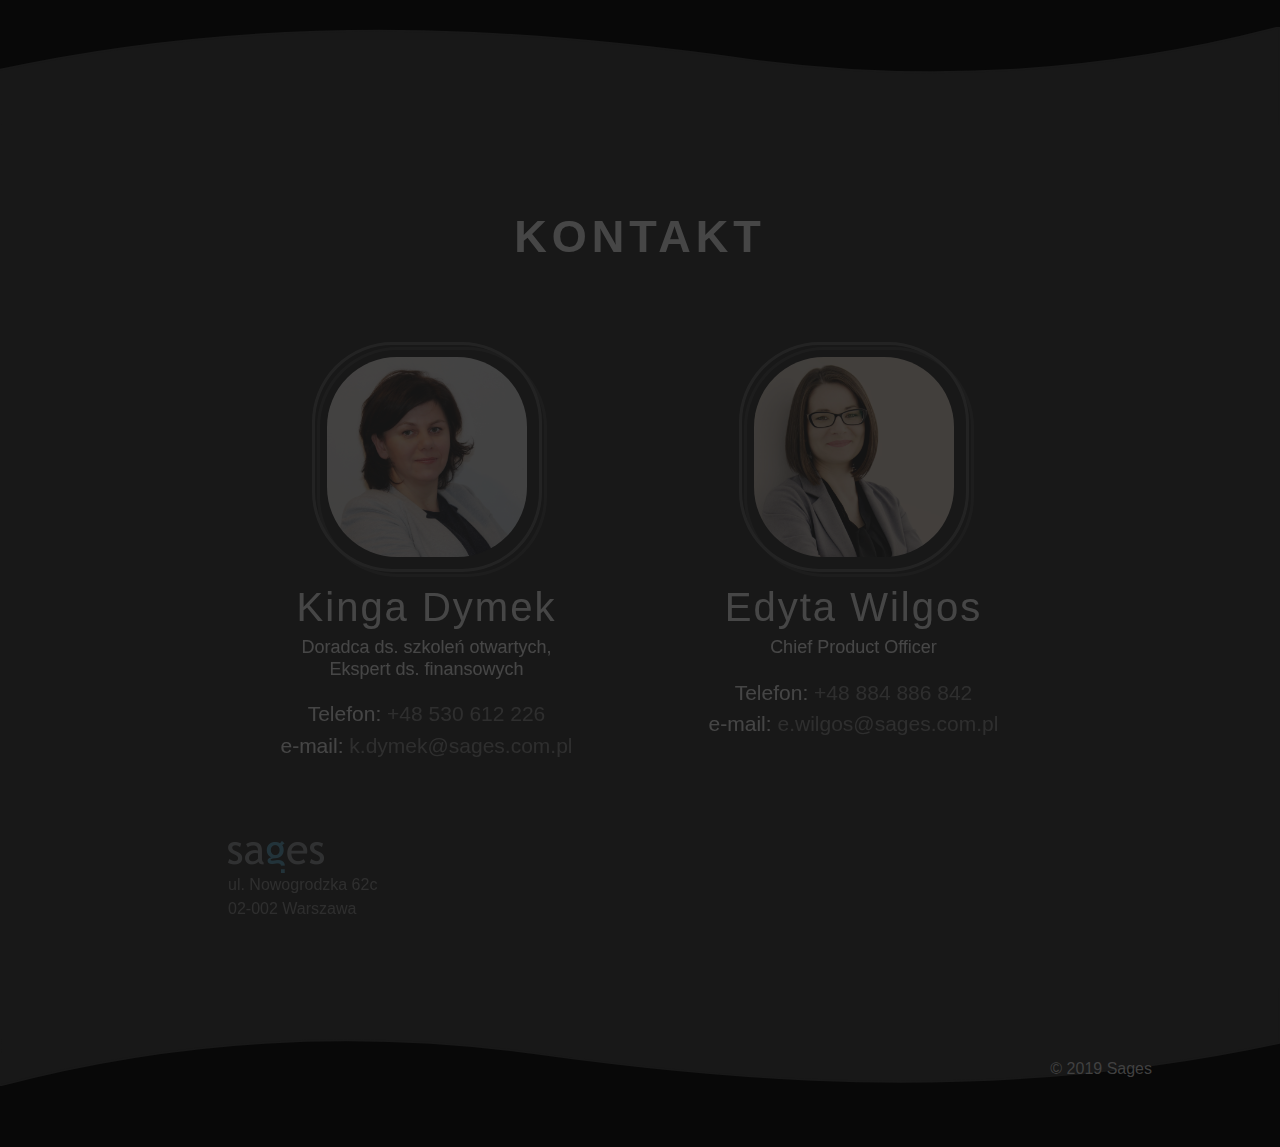
==== commit b8cbb07c: "update" ====
--- a/index.html
+++ b/index.html
@@ -199,6 +199,51 @@
                     </div>
                   </a>
                 </section>
+                <section class="col-xs-12 col-sm-6 col-md-4" data-aos="animation-opacity">
+                  <a href="szkolenia/zarzadzanie_konfliktem.html">
+                    <div class="box_programme">
+                      <div class="programme_box" id="programme_box_6">
+                        <div class="programme_box_color_bg"></div>
+                        <div class="col-sm-12 box_text_bg">
+                          <p class="col-xs-12 box_description">
+                            Zarządzanie konfliktem
+                          </p>
+                          <button class="col-xs-12 box_btn">Więcej</button>
+                        </div>
+                      </div>
+                    </div>
+                  </a>
+                </section>
+                <section class="col-xs-12 col-sm-6 col-md-4" data-aos="animation-opacity">
+                  <a href="szkolenia/od_kodera_do_managera.html">
+                    <div class="box_programme">
+                      <div class="programme_box" id="programme_box_6">
+                        <div class="programme_box_color_bg"></div>
+                        <div class="col-sm-12 box_text_bg">
+                          <p class="col-xs-12 box_description">
+                            Od Kodera do Managera
+                          </p>
+                          <button class="col-xs-12 box_btn">Więcej</button>
+                        </div>
+                      </div>
+                    </div>
+                  </a>
+                </section>
+                <section class="col-xs-12 col-sm-6 col-md-4" data-aos="animation-opacity">
+                  <a href="szkolenia/budowanie_efektywnych_zespolow.html">
+                    <div class="box_programme">
+                      <div class="programme_box" id="programme_box_6">
+                        <div class="programme_box_color_bg"></div>
+                        <div class="col-sm-12 box_text_bg">
+                          <p class="col-xs-12 box_description">
+                            Budowanie efektywnych zespołów
+                          </p>
+                          <button class="col-xs-12 box_btn">Więcej</button>
+                        </div>
+                      </div>
+                    </div>
+                  </a>
+                </section>
               </div>
             </article>
           </div>
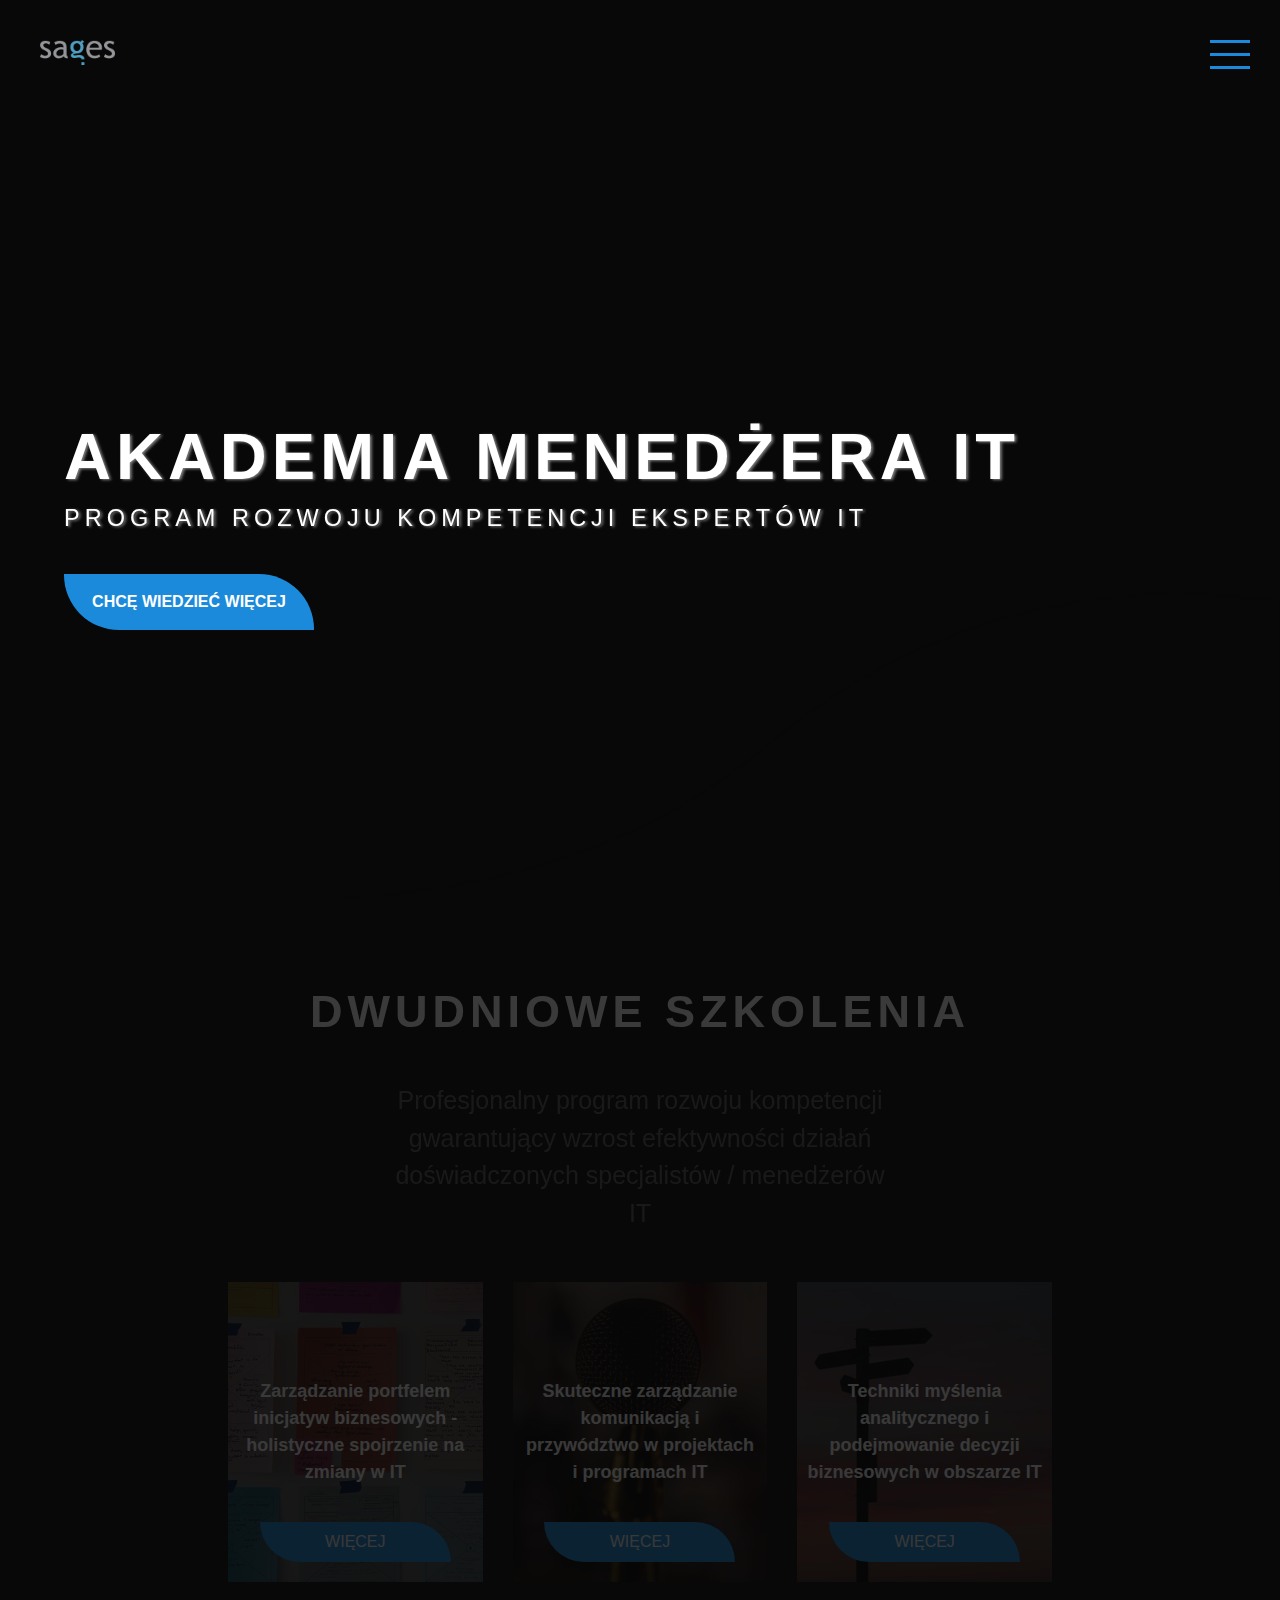
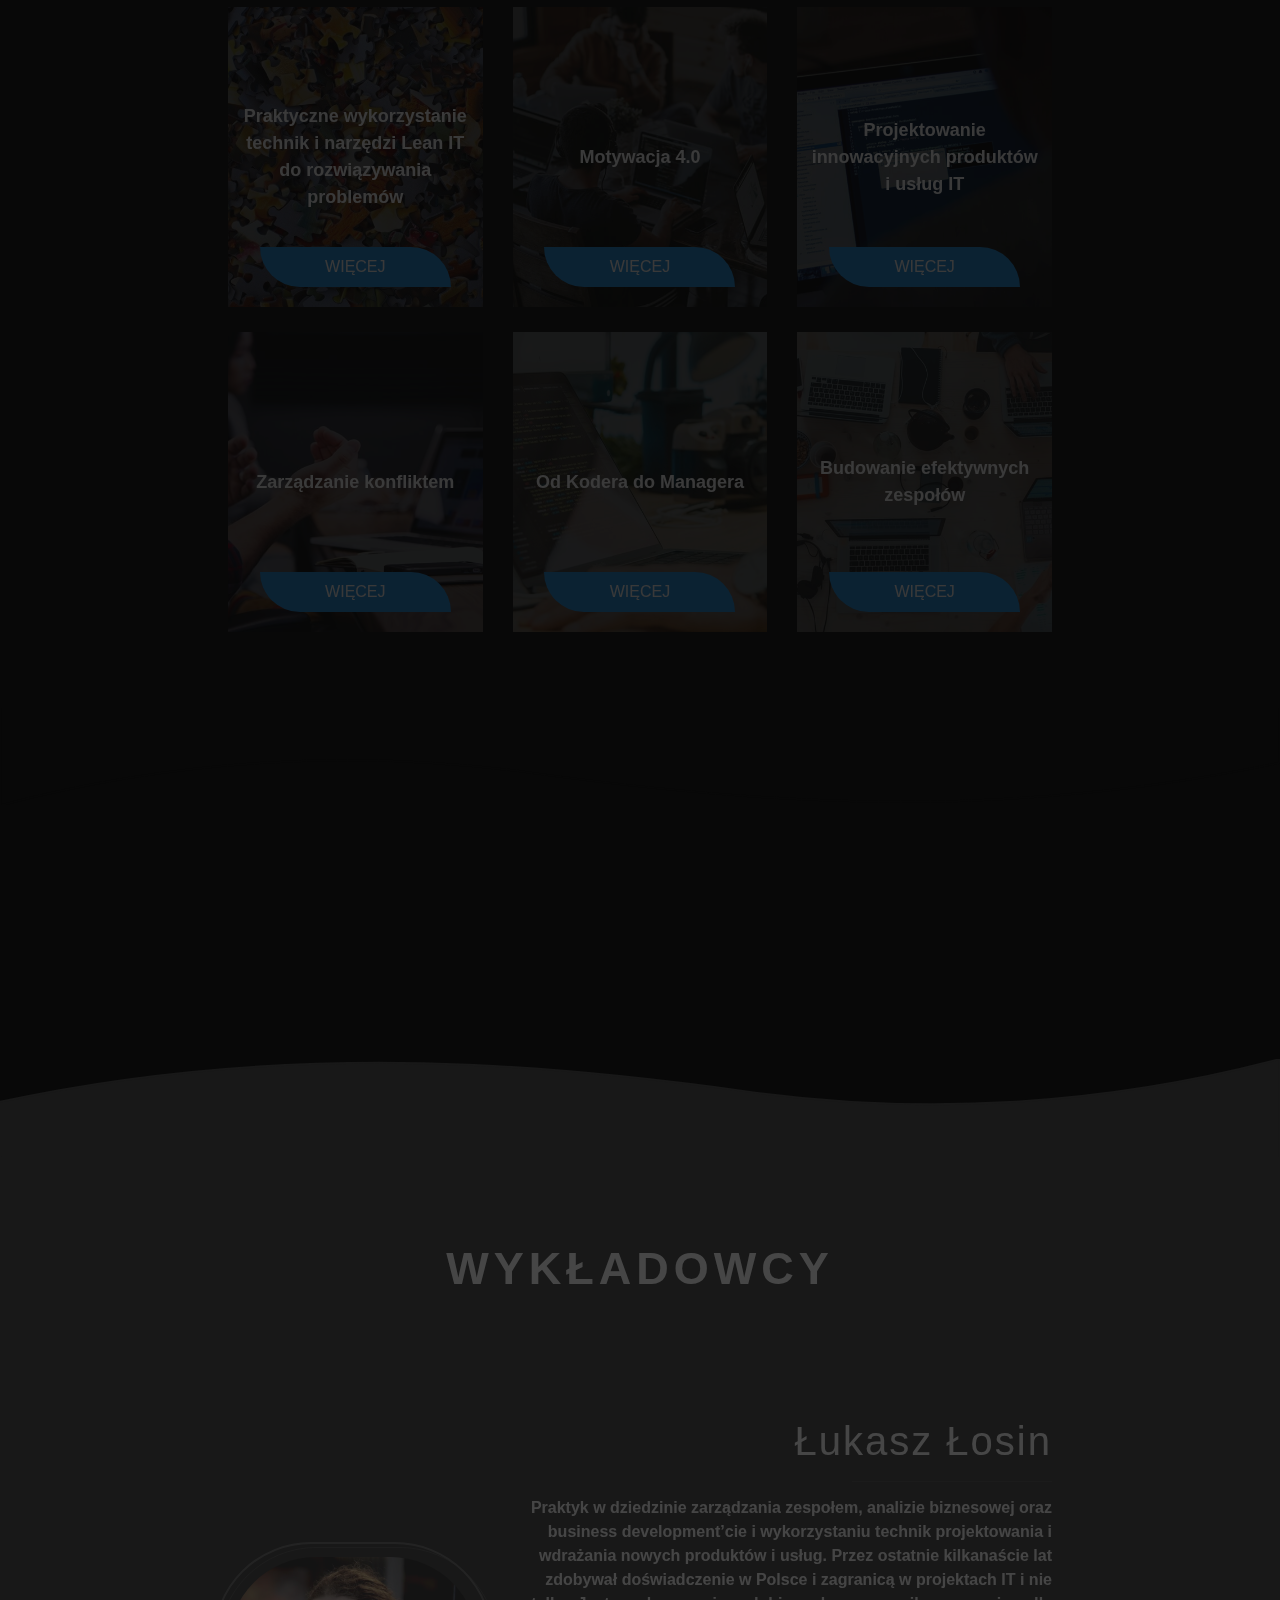
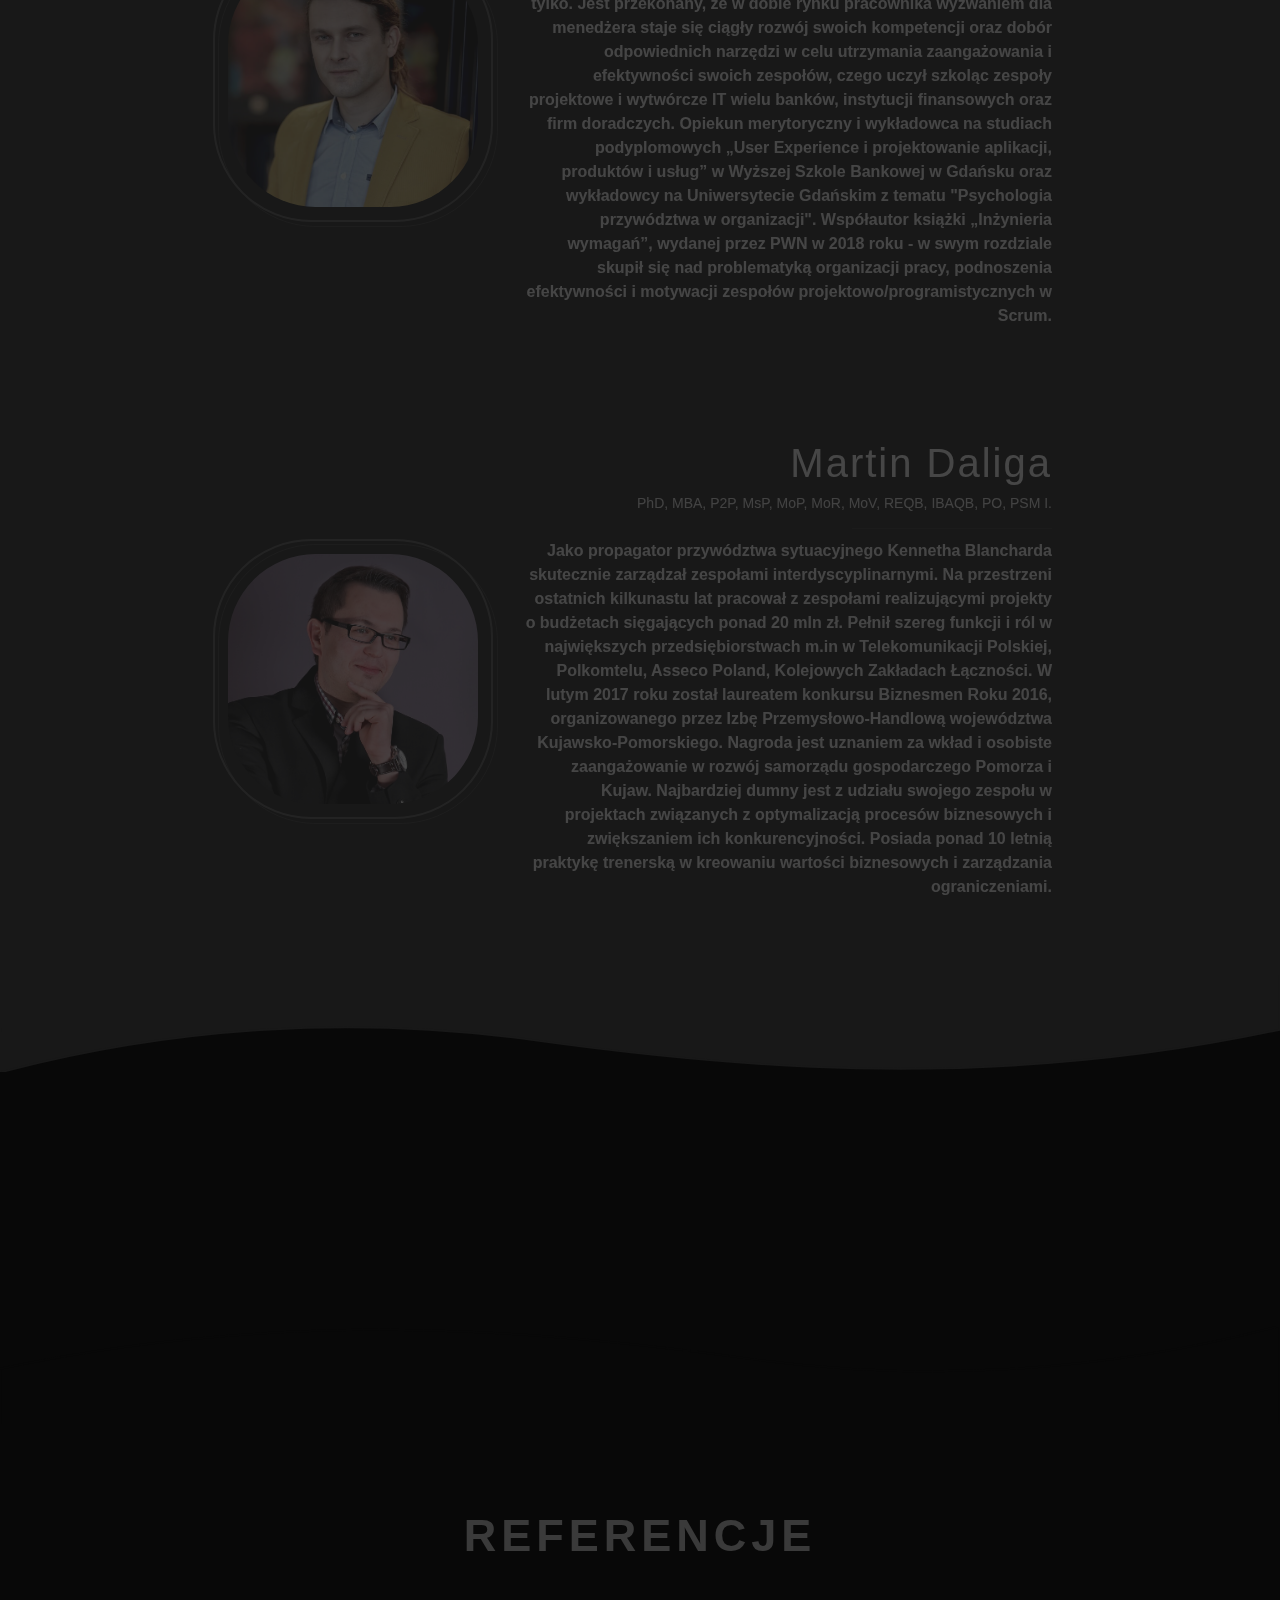
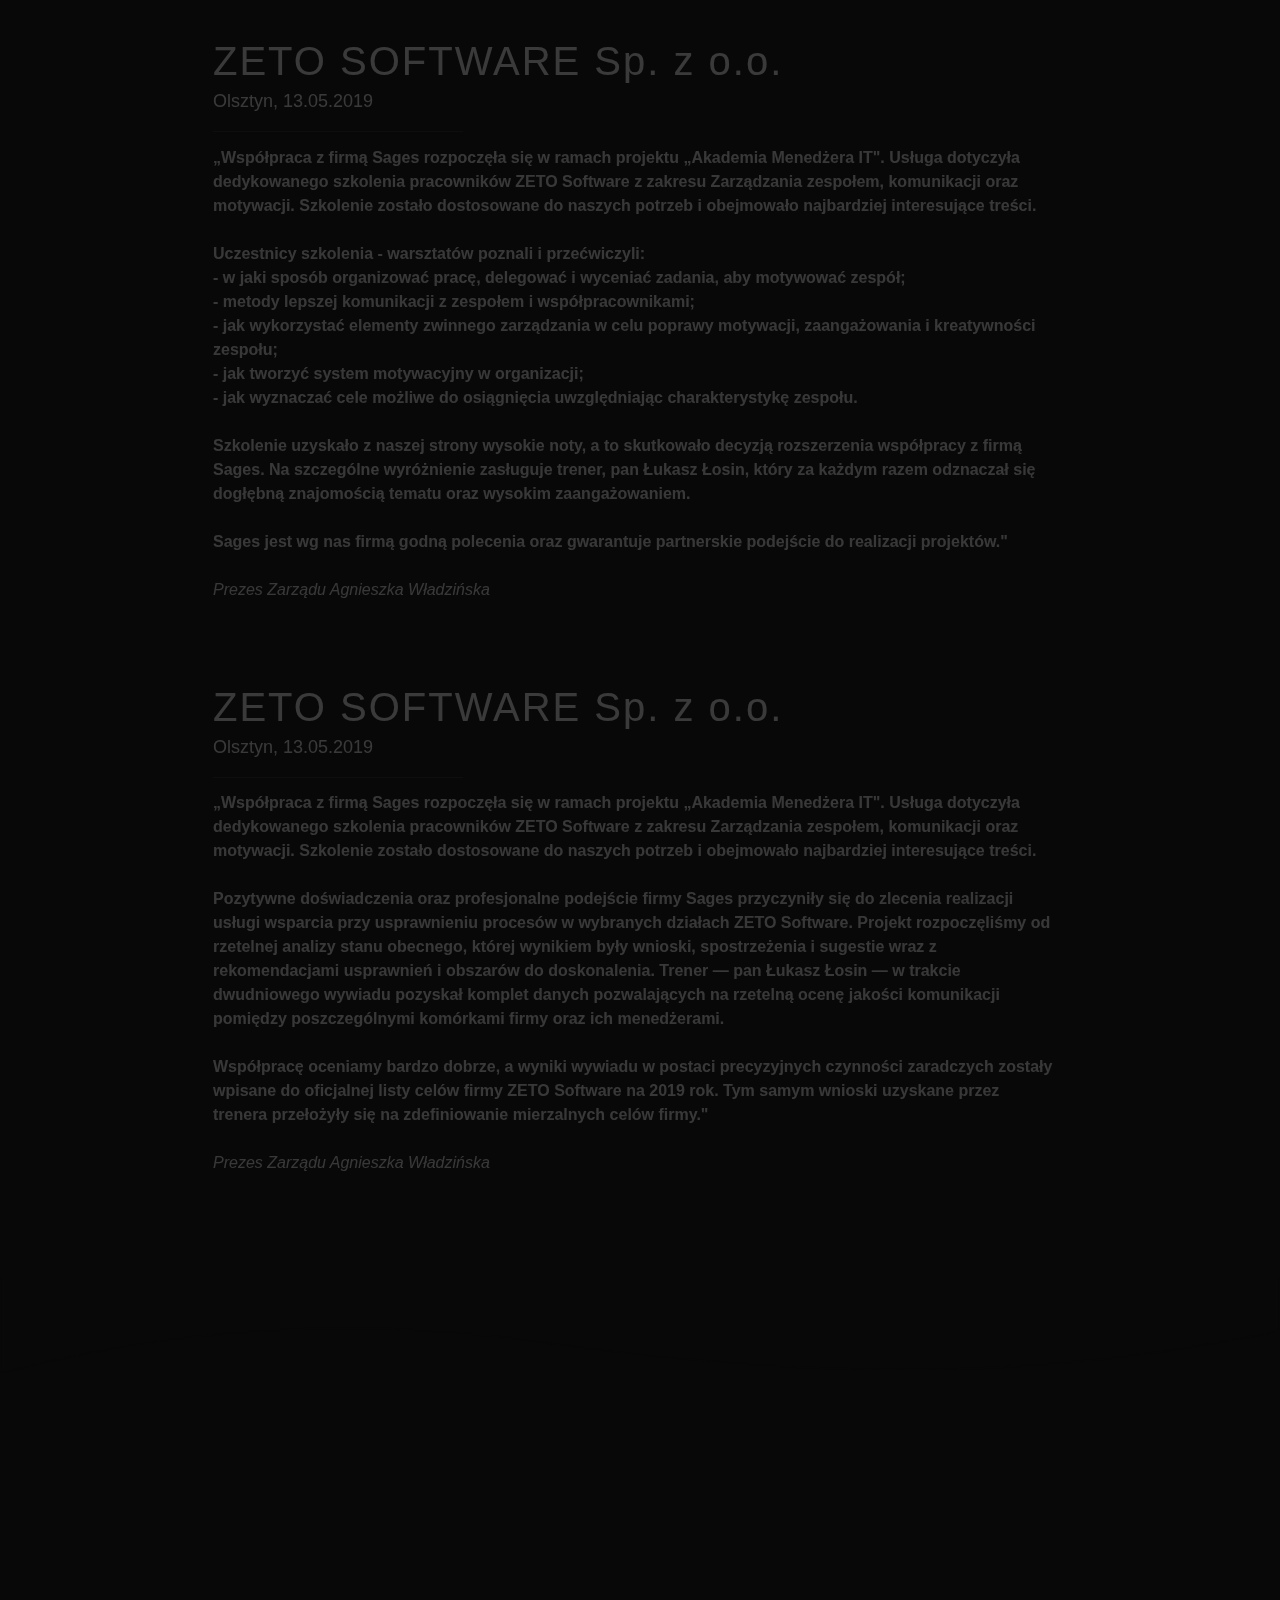
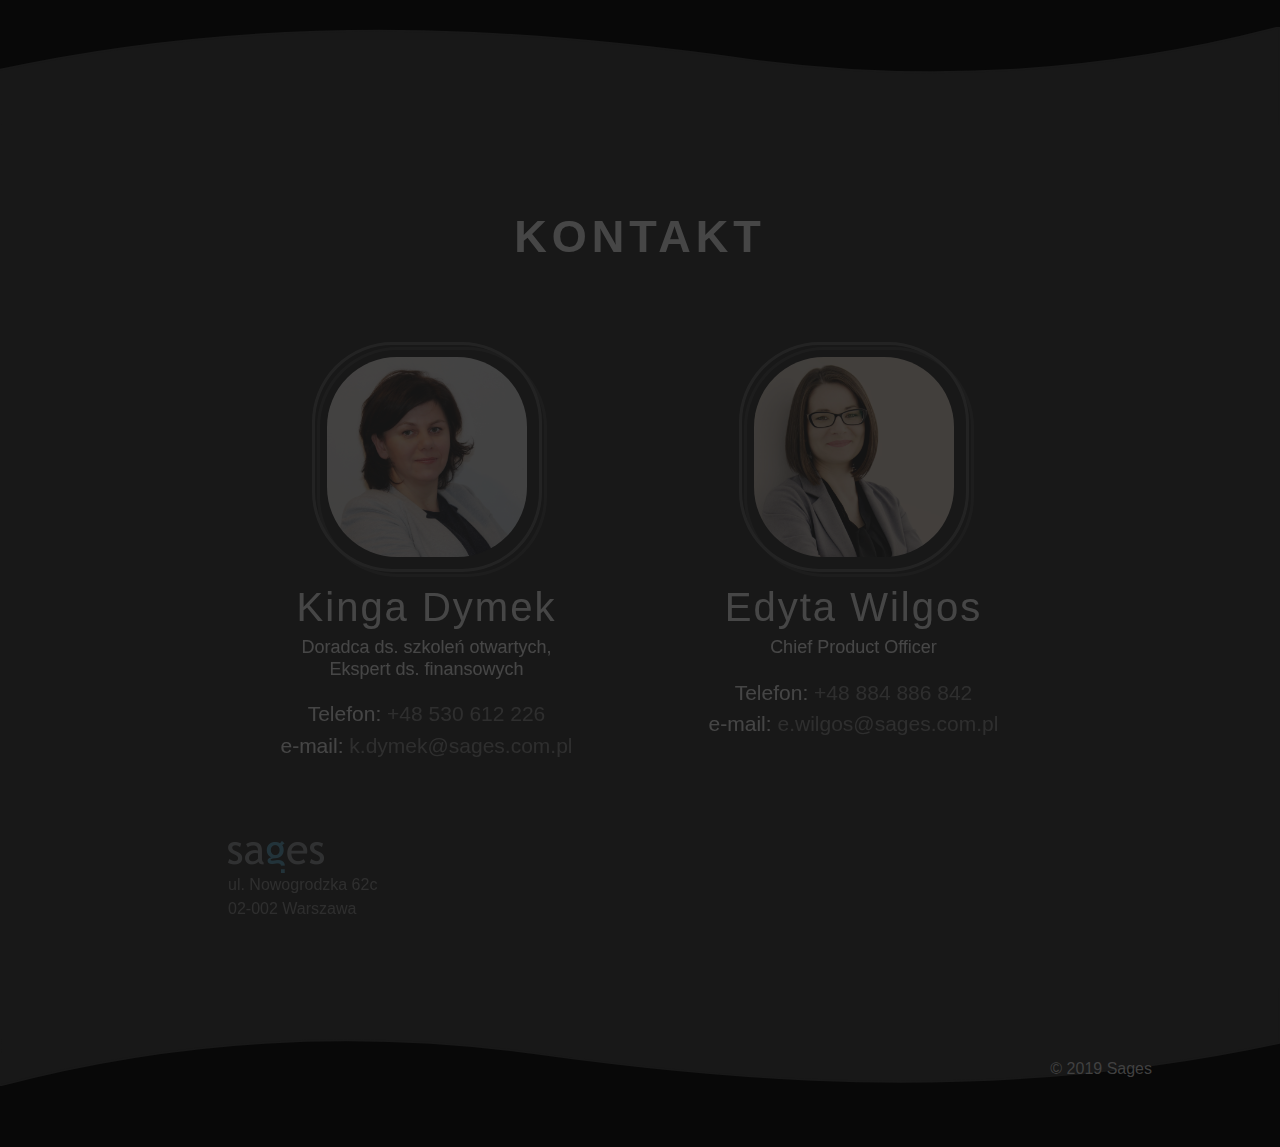
==== commit 48e4168a: "updated programme boxes" ====
--- a/index.html
+++ b/index.html
@@ -202,7 +202,7 @@
                 <section class="col-xs-12 col-sm-6 col-md-4" data-aos="animation-opacity">
                   <a href="szkolenia/zarzadzanie_konfliktem.html">
                     <div class="box_programme">
-                      <div class="programme_box" id="programme_box_6">
+                      <div class="programme_box" id="programme_box_7">
                         <div class="programme_box_color_bg"></div>
                         <div class="col-sm-12 box_text_bg">
                           <p class="col-xs-12 box_description">
@@ -217,7 +217,7 @@
                 <section class="col-xs-12 col-sm-6 col-md-4" data-aos="animation-opacity">
                   <a href="szkolenia/od_kodera_do_managera.html">
                     <div class="box_programme">
-                      <div class="programme_box" id="programme_box_6">
+                      <div class="programme_box" id="programme_box_8">
                         <div class="programme_box_color_bg"></div>
                         <div class="col-sm-12 box_text_bg">
                           <p class="col-xs-12 box_description">
@@ -232,7 +232,7 @@
                 <section class="col-xs-12 col-sm-6 col-md-4" data-aos="animation-opacity">
                   <a href="szkolenia/budowanie_efektywnych_zespolow.html">
                     <div class="box_programme">
-                      <div class="programme_box" id="programme_box_6">
+                      <div class="programme_box" id="programme_box_9">
                         <div class="programme_box_color_bg"></div>
                         <div class="col-sm-12 box_text_bg">
                           <p class="col-xs-12 box_description">
--- a/src/css/styles.css
+++ b/src/css/styles.css
@@ -545,6 +545,21 @@
 
 #programme_box_6 {
   background-image: url("../img/app.jpg");
+  background-position: top;
+}
+
+#programme_box_7 {
+  background-image: url("../img/argue.jpg");
+  background-position: top;
+}
+
+#programme_box_8 {
+  background-image: url("../img/manager.jpg");
+  background-position: top;
+}
+
+#programme_box_9 {
+  background-image: url("../img/team2.jpg");
   background-position: top;
 }
 
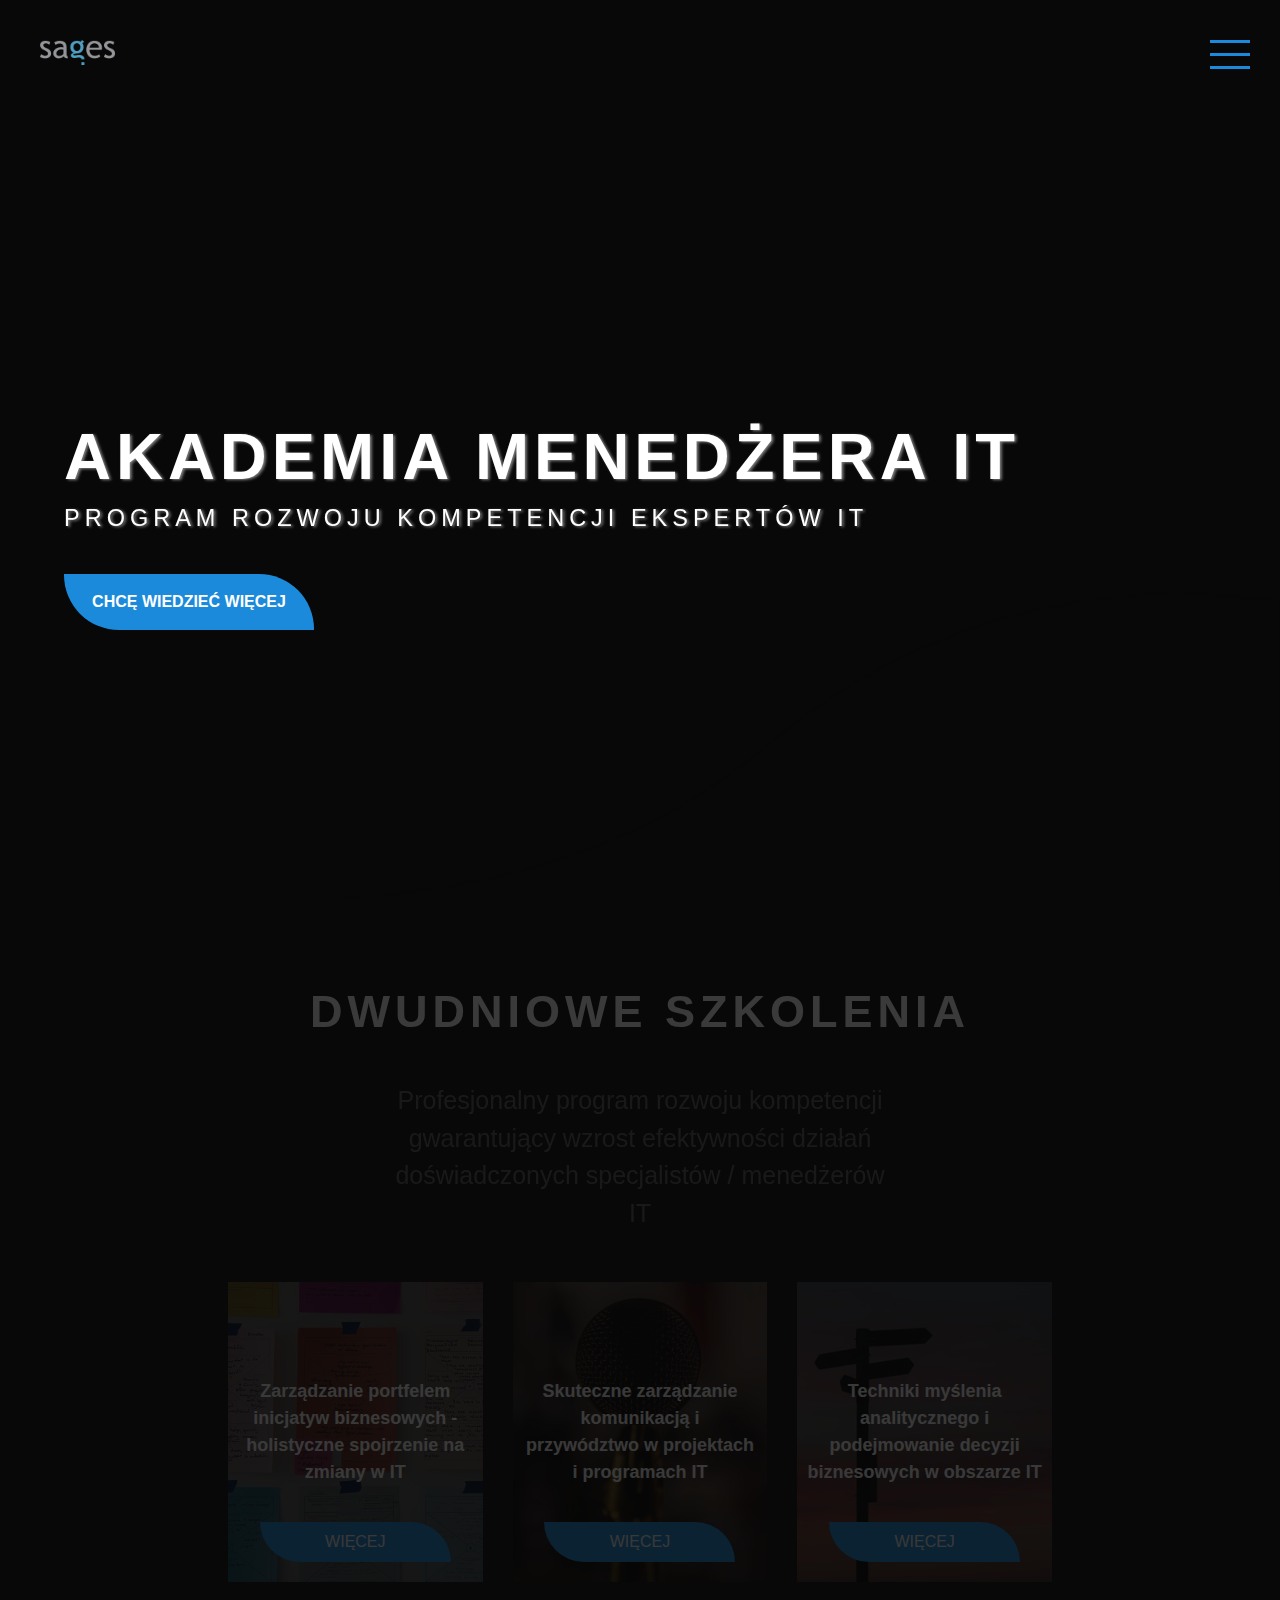
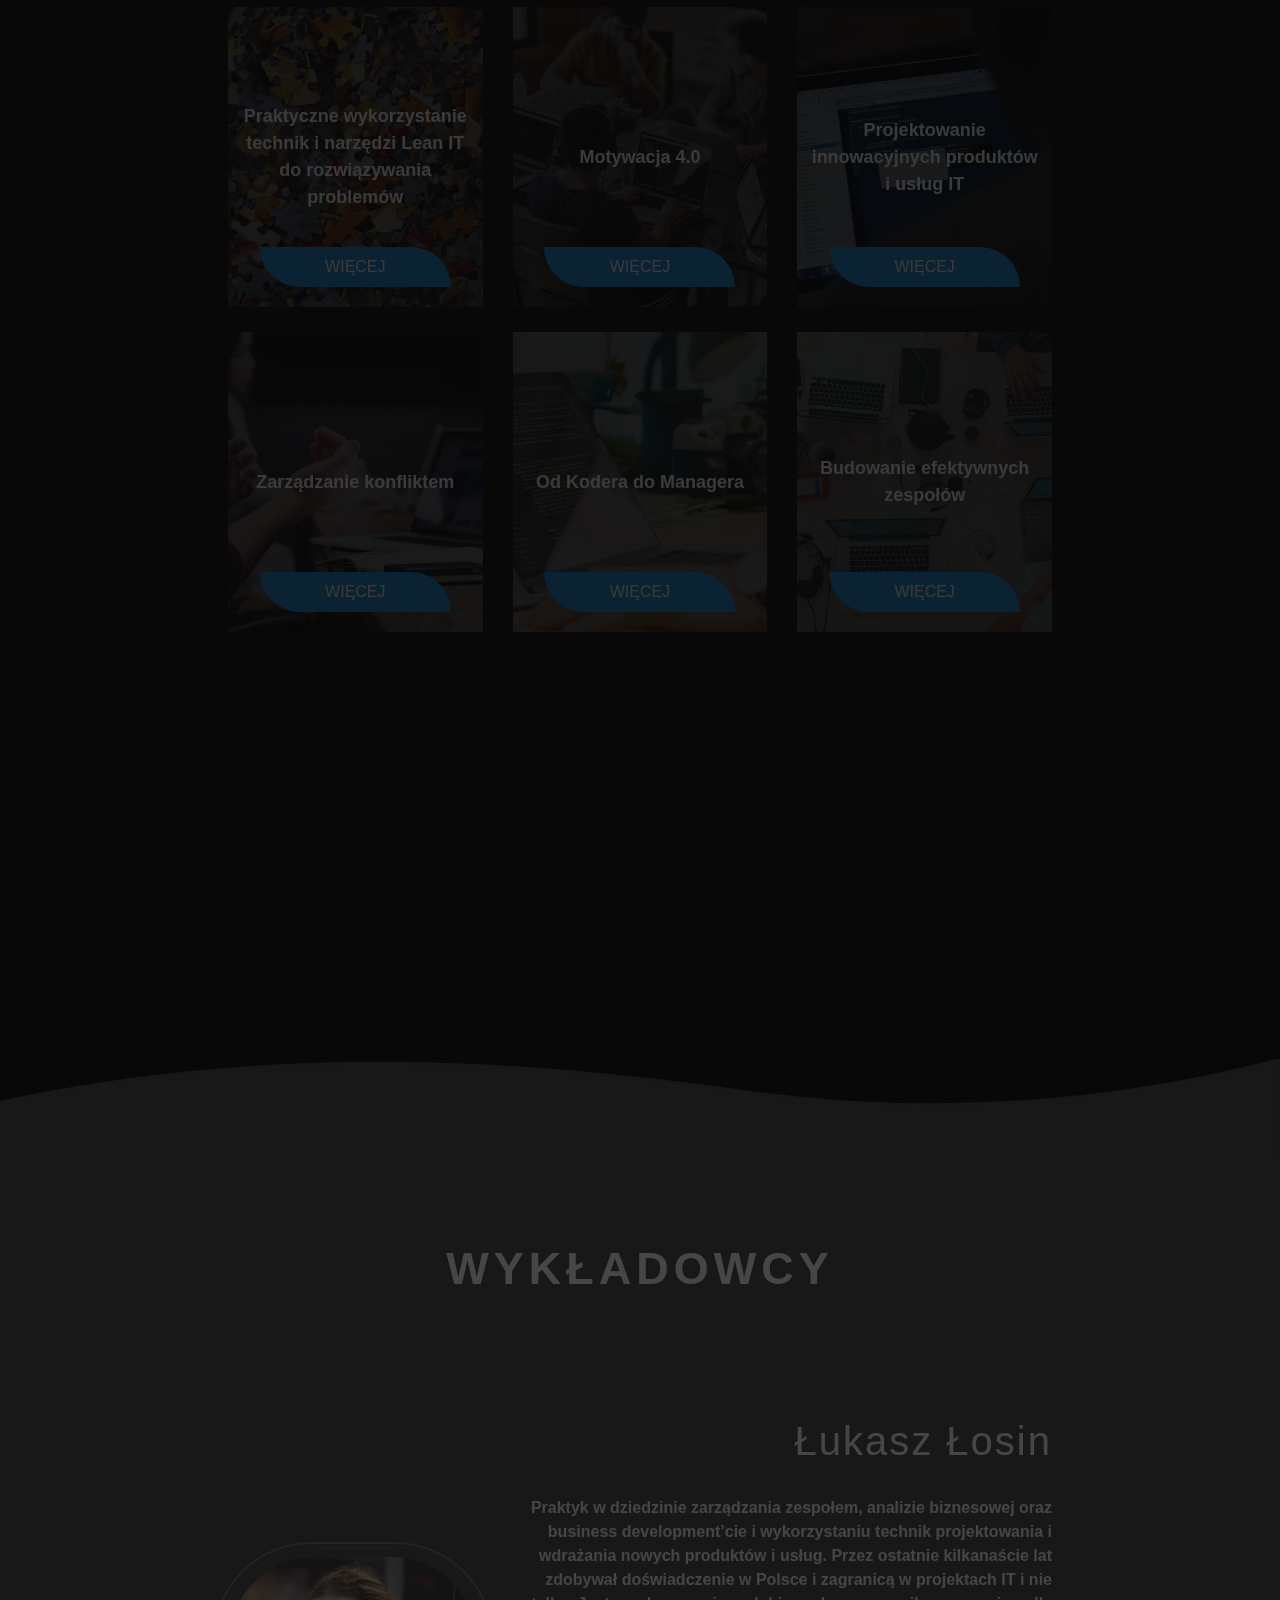
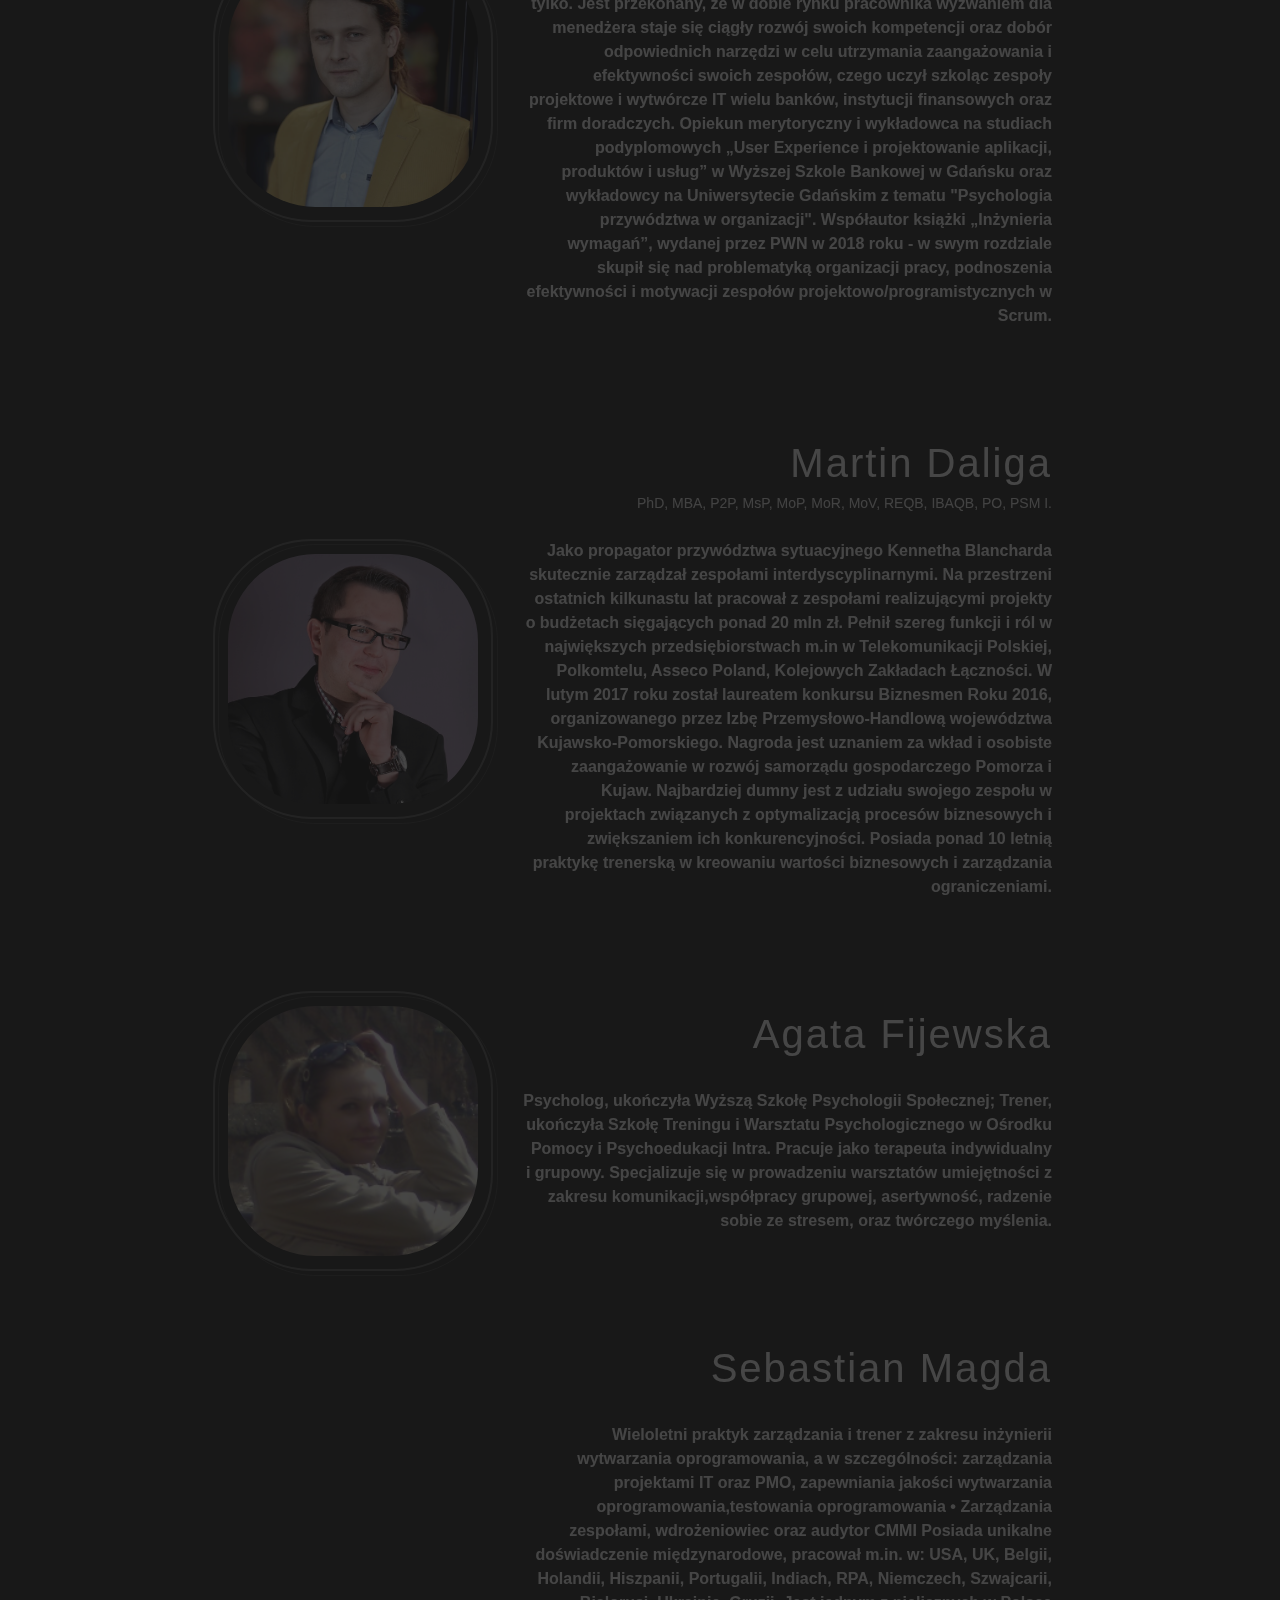
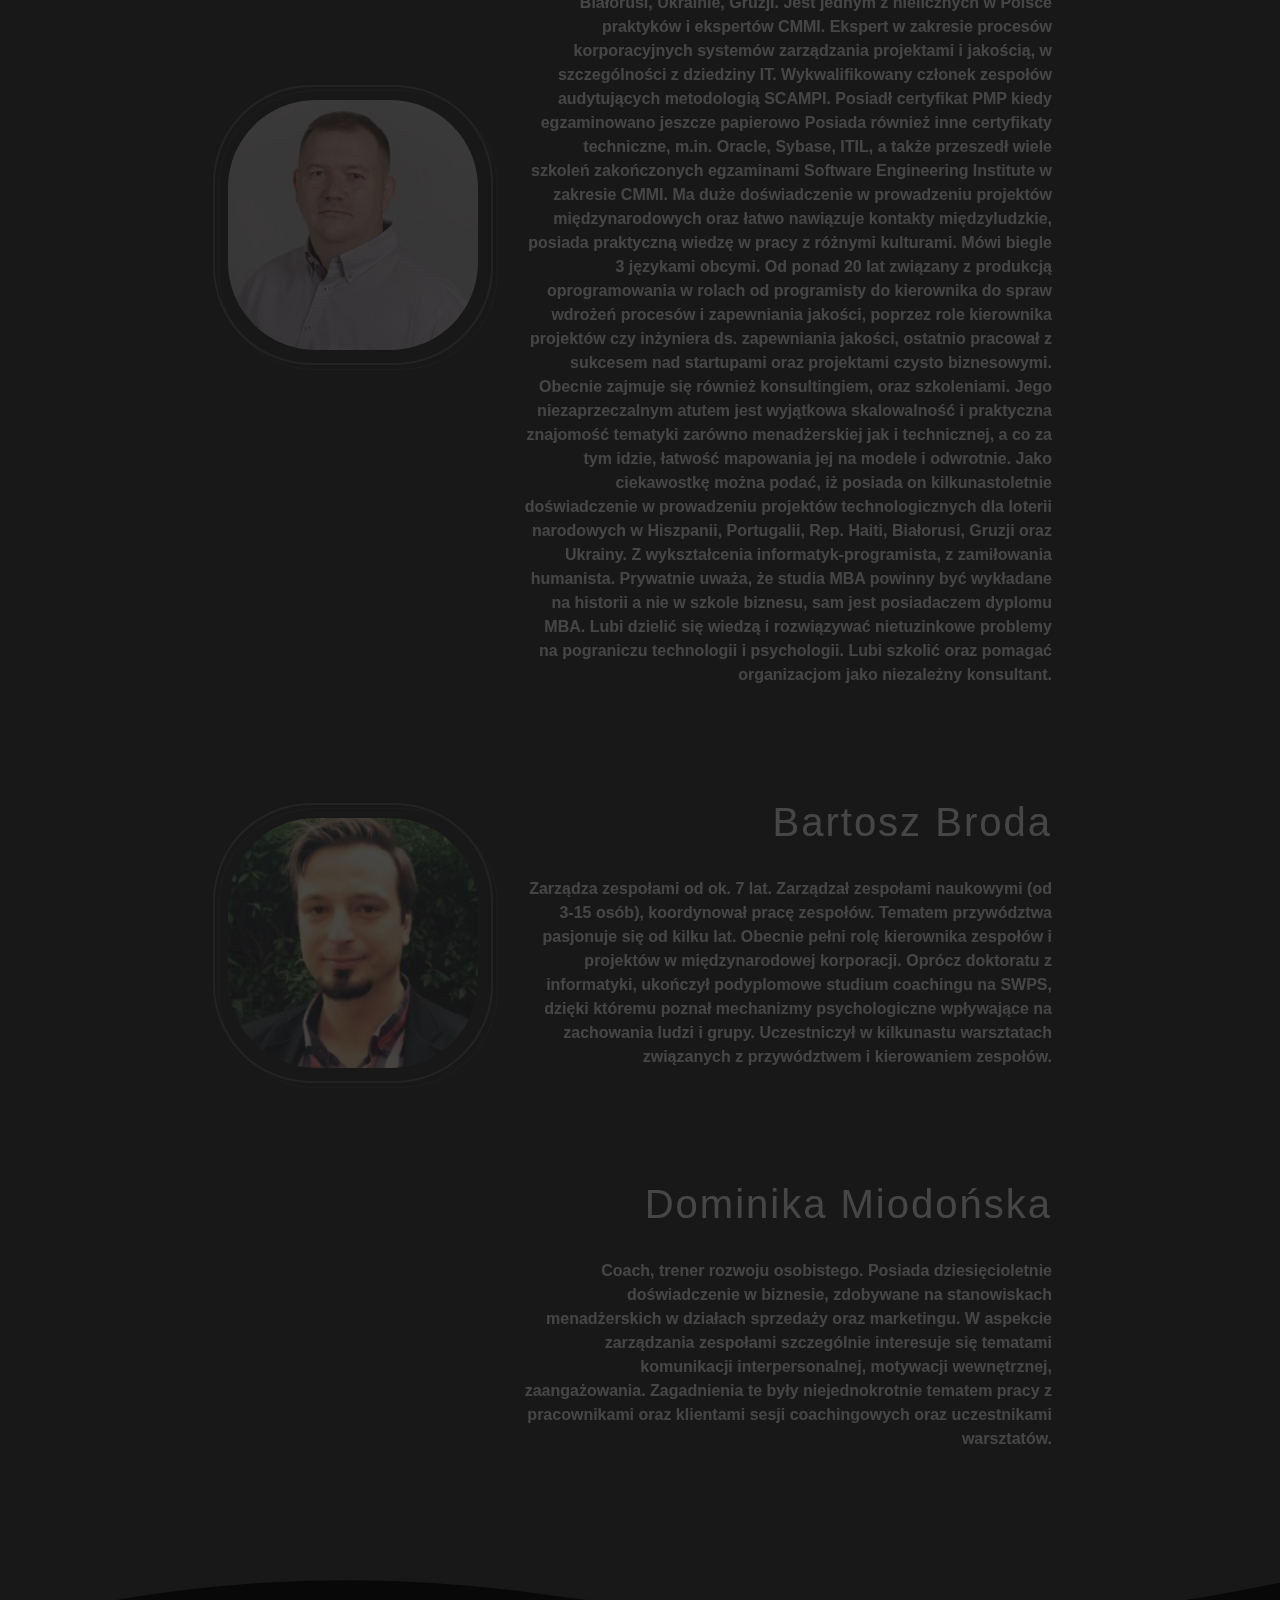
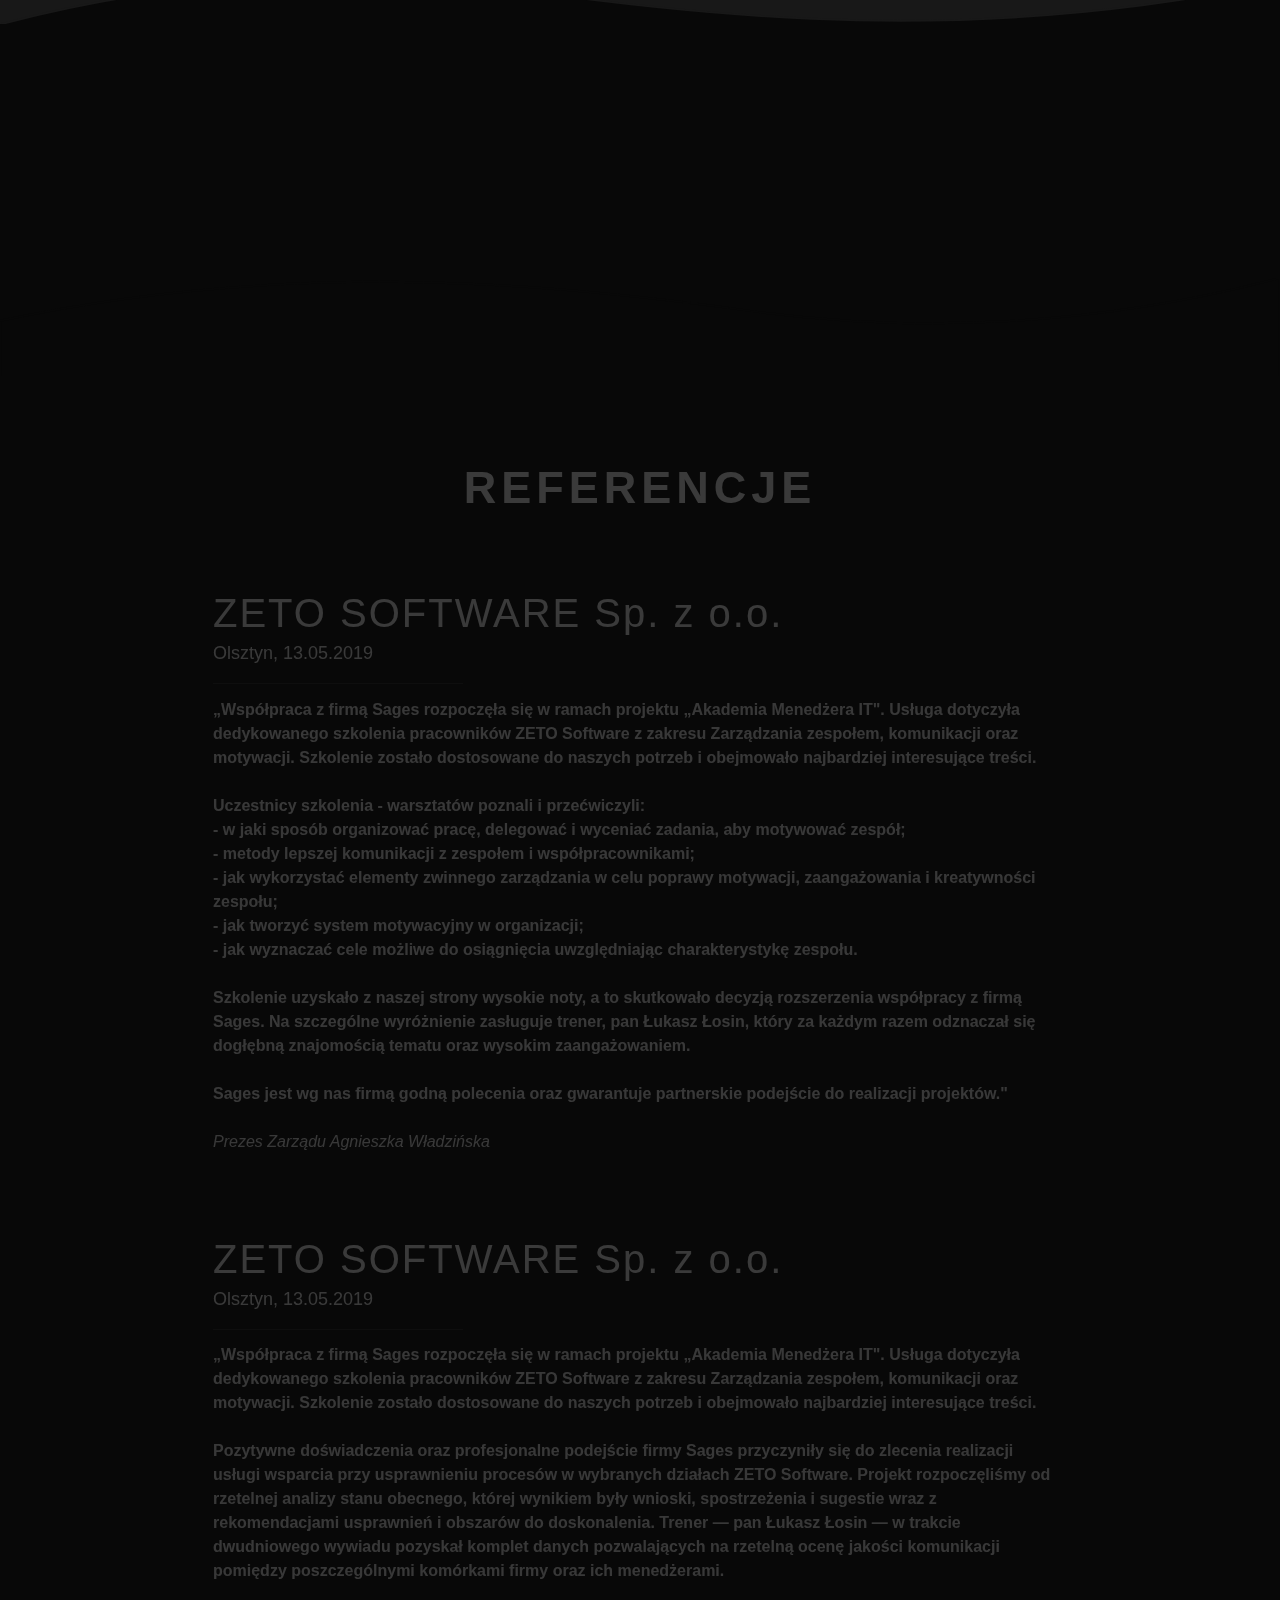
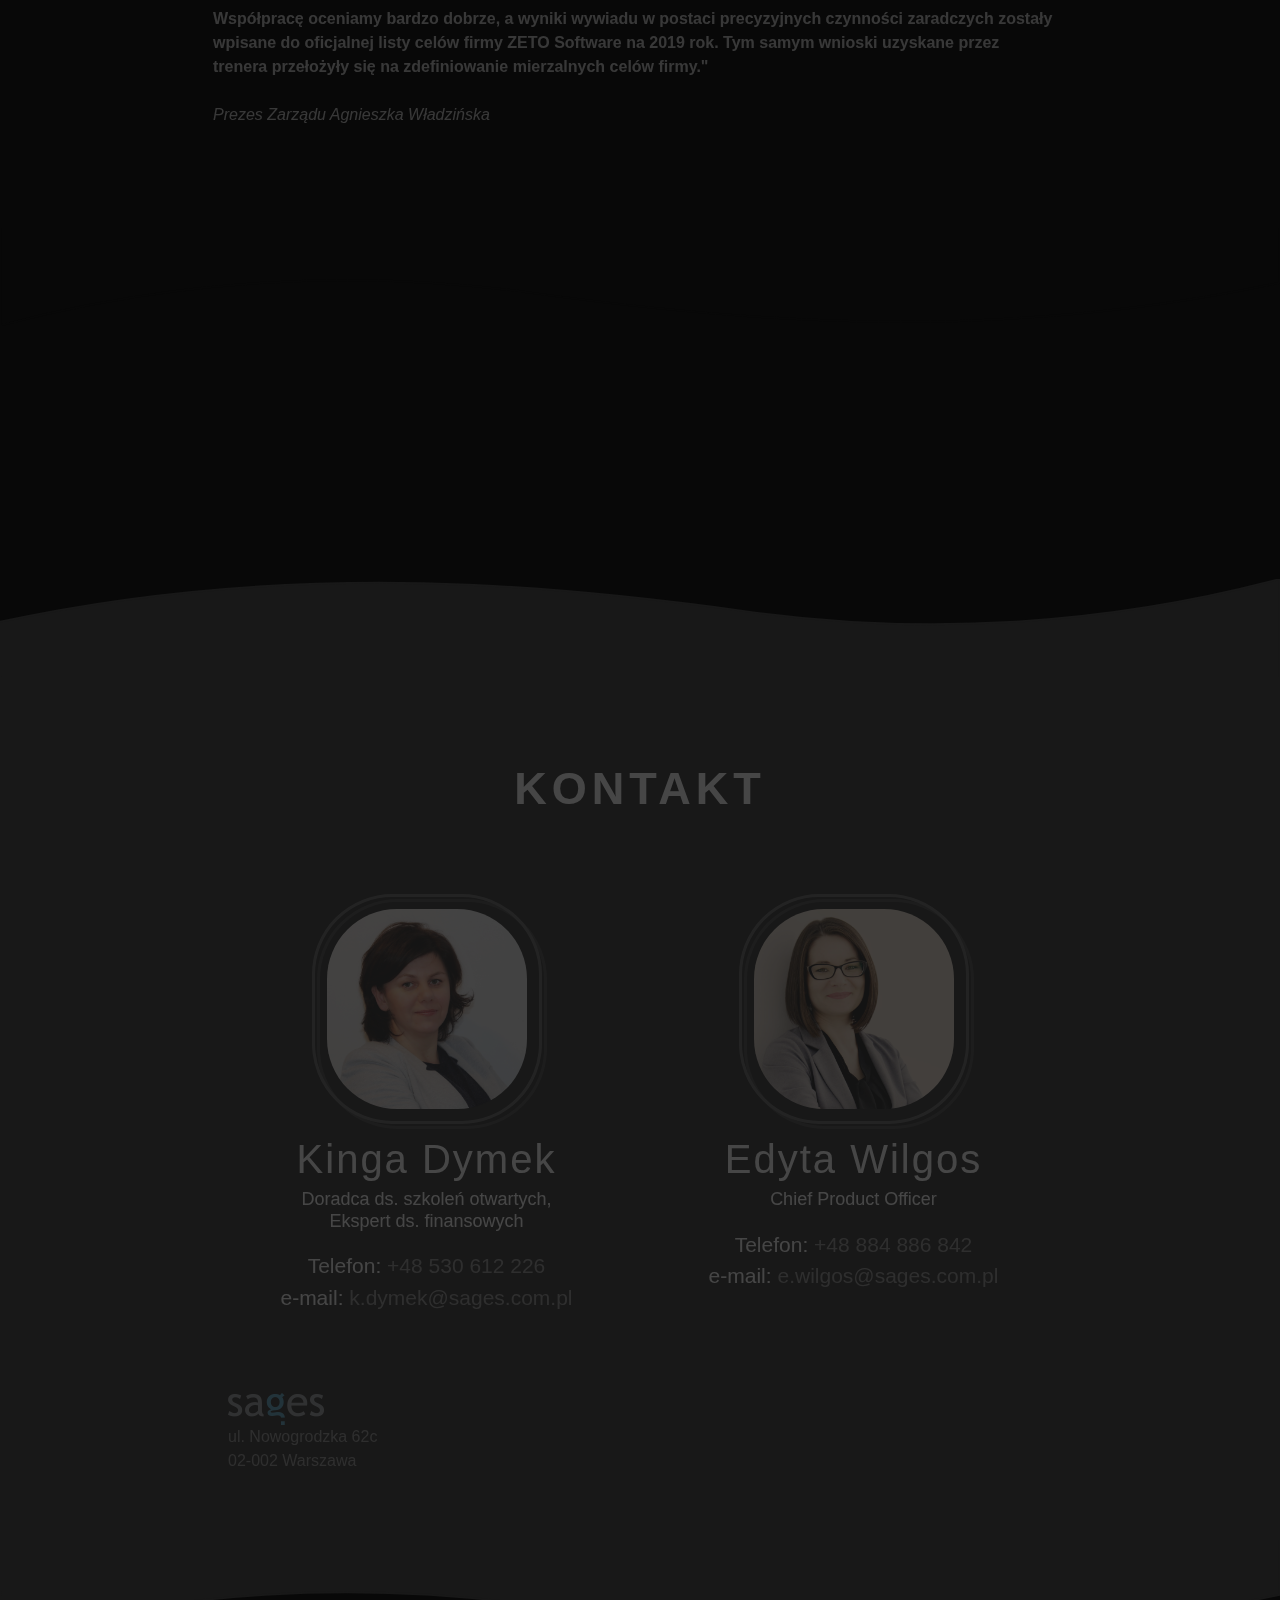
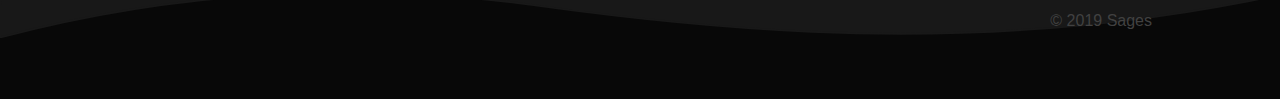
==== commit 85b0afa1: "new instructors added" ====
--- a/index.html
+++ b/index.html
@@ -315,10 +315,10 @@
             </h3>
             <section class="col-xs-12 instructor_wrapper" id="instructor_wrapper_after">
               <div class="row">
-                <div class="col-xs-12 col-md-4" data-aos="animation-opacity">
+                <div class="col-xs-12 col-lg-4" data-aos="animation-opacity">
                   <div class="instructor_img" id="instructor_1"></div>
                 </div>
-                <div class="col-xs-12 col-md-8 about_instructor">
+                <div class="col-xs-12 col-lg-8 about_instructor">
                   <div class="instructor_name" id="llosin" data-aos="animation-opacity">
                     Łukasz Łosin
                   </div>
@@ -349,10 +349,10 @@
             </section>
             <section class="col-xs-12 instructor_wrapper">
               <div class="row">
-                <div class="col-xs-12 col-md-4" data-aos="animation-opacity">
+                <div class="col-xs-12 col-lg-4" data-aos="animation-opacity">
                   <div class="instructor_img" id="instructor_2"></div>
                 </div>
-                <div class="col-xs-12 col-md-8 about_instructor">
+                <div class="col-xs-12 col-lg-8 about_instructor">
                   <div class="instructor_name" data-aos="animation-opacity">
                     Martin Daliga
                   </div>
@@ -381,6 +381,66 @@
                 </div>
               </div>
             </section>
+            <section class="col-xs-12 instructor_wrapper">
+              <div class="row">
+                <div class="col-xs-12 col-lg-4" data-aos="animation-opacity">
+                  <div class="instructor_img" id="instructor_3"></div>
+                </div>
+                <div class="col-xs-12 col-lg-8 about_instructor">
+                  <div class="instructor_name" data-aos="animation-opacity">
+                    Agata Fijewska
+                  </div>
+                  <div class="instructor_description" data-aos="animation-opacity">
+                    Psycholog, ukończyła Wyższą Szkołę Psychologii Społecznej; Trener, ukończyła Szkołę Treningu i Warsztatu Psychologicznego w Ośrodku Pomocy i Psychoedukacji Intra. Pracuje jako terapeuta indywidualny i grupowy. Specjalizuje się w prowadzeniu warsztatów umiejętności z zakresu komunikacji,współpracy grupowej, asertywność, radzenie sobie ze stresem, oraz twórczego myślenia.
+                  </div>
+                </div>
+              </div>
+            </section>
+            <section class="col-xs-12 instructor_wrapper">
+              <div class="row">
+                <div class="col-xs-12 col-lg-4" data-aos="animation-opacity">
+                  <div class="instructor_img" id="instructor_4"></div>
+                </div>
+                <div class="col-xs-12 col-lg-8 about_instructor">
+                  <div class="instructor_name" data-aos="animation-opacity">
+                    Sebastian Magda
+                  </div>
+                  <div class="instructor_description" data-aos="animation-opacity">
+                    Wieloletni praktyk zarządzania i trener z zakresu inżynierii wytwarzania oprogramowania, a w szczególności: zarządzania projektami IT oraz PMO,  zapewniania jakości wytwarzania oprogramowania,testowania oprogramowania •	Zarządzania zespołami, wdrożeniowiec oraz audytor CMMI  Posiada unikalne doświadczenie międzynarodowe, pracował m.in. w: USA, UK, Belgii, Holandii, Hiszpanii, Portugalii, Indiach, RPA, Niemczech, Szwajcarii, Białorusi, Ukrainie, Gruzji. Jest jednym z nielicznych w Polsce praktyków i ekspertów CMMI. Ekspert w zakresie procesów korporacyjnych systemów zarządzania projektami i jakością, w szczególności z dziedziny IT. Wykwalifikowany członek zespołów audytujących metodologią SCAMPI.  Posiadł certyfikat PMP kiedy egzaminowano jeszcze papierowo  Posiada również inne certyfikaty techniczne, m.in. Oracle, Sybase, ITIL, a także przeszedł wiele szkoleń zakończonych egzaminami  Software Engineering Institute w zakresie CMMI. Ma duże doświadczenie w prowadzeniu projektów międzynarodowych oraz łatwo nawiązuje kontakty międzyludzkie, posiada praktyczną wiedzę w pracy z różnymi kulturami. Mówi biegle 3 językami obcymi. Od ponad 20 lat związany z produkcją oprogramowania w rolach od programisty do kierownika do spraw wdrożeń procesów i zapewniania jakości, poprzez role kierownika projektów czy inżyniera ds. zapewniania jakości, ostatnio pracował z sukcesem nad startupami oraz projektami czysto biznesowymi. Obecnie zajmuje się również konsultingiem, oraz szkoleniami. Jego niezaprzeczalnym atutem jest wyjątkowa skalowalność i praktyczna znajomość tematyki zarówno menadżerskiej jak i technicznej, a co za tym idzie, łatwość mapowania jej na modele i odwrotnie. Jako ciekawostkę można podać, iż posiada on kilkunastoletnie doświadczenie w prowadzeniu projektów technologicznych dla loterii narodowych w Hiszpanii, Portugalii, Rep. Haiti, Białorusi, Gruzji oraz Ukrainy. Z wykształcenia informatyk-programista, z zamiłowania humanista. Prywatnie uważa, że studia MBA powinny być wykładane na historii a nie w szkole biznesu, sam jest posiadaczem dyplomu MBA. Lubi dzielić się wiedzą i rozwiązywać nietuzinkowe problemy na pograniczu technologii i psychologii. Lubi szkolić oraz pomagać organizacjom jako niezależny konsultant.
+                  </div>
+                </div>
+              </div>
+            </section>
+            <section class="col-xs-12 instructor_wrapper">
+              <div class="row">
+                <div class="col-xs-12 col-lg-4" data-aos="animation-opacity">
+                  <div class="instructor_img" id="instructor_5"></div>
+                </div>
+                <div class="col-xs-12 col-lg-8 about_instructor">
+                  <div class="instructor_name" data-aos="animation-opacity">
+                    Bartosz Broda
+                  </div>
+                  <div class="instructor_description" data-aos="animation-opacity">
+                    Zarządza zespołami od ok. 7 lat. Zarządzał zespołami naukowymi (od 3-15 osób), koordynował pracę zespołów. Tematem przywództwa pasjonuje się od kilku lat. Obecnie pełni rolę kierownika zespołów i projektów w międzynarodowej korporacji. Oprócz doktoratu z informatyki, ukończył podyplomowe studium coachingu na SWPS, dzięki któremu poznał mechanizmy psychologiczne wpływające na zachowania ludzi i grupy. Uczestniczył w kilkunastu warsztatach związanych z przywództwem i kierowaniem zespołów.
+                  </div>
+                </div>
+              </div>
+            </section>
+            <section class="col-xs-12 instructor_wrapper">
+              <div class="row">
+                <div class="col-xs-12 col-lg-4" data-aos="animation-opacity">
+                  <!--<div class="instructor_img" id="instructor_6"></div>-->
+                </div>
+                <div class="col-xs-12 col-lg-8 about_instructor">
+                  <div class="instructor_name" data-aos="animation-opacity">
+                    Dominika Miodońska
+                  </div>
+                  <div class="instructor_description" data-aos="animation-opacity">
+                    Coach, trener rozwoju osobistego. Posiada dziesięcioletnie doświadczenie w biznesie, zdobywane na stanowiskach menadżerskich w działach sprzedaży oraz marketingu. W aspekcie zarządzania zespołami szczególnie interesuje się tematami komunikacji interpersonalnej, motywacji wewnętrznej, zaangażowania. Zagadnienia te były niejednokrotnie tematem pracy z pracownikami oraz klientami sesji coachingowych oraz uczestnikami warsztatów.
+                  </div>
+                </div>
+              </div>
+            </section>
           </div>
         </section>
         <div class="col-xs-12 section_divider" id="section_divider2">
--- a/src/css/styles.css
+++ b/src/css/styles.css
@@ -620,26 +620,6 @@
   margin-top: 80px;
 }
 
-#llosin::after {
-  content: " ";
-  position: absolute;
-  width: 200px;
-  height: 1px;
-  top: 70px;
-  background-color: #2a2a2a;
-  right: 0px;
-}
-
-#mdaliga::after {
-  content: " ";
-  position: absolute;
-  width: 200px;
-  height: 1px;
-  top: 35px;
-  background-color: #2a2a2a;
-  right: 0px;
-}
-
 .instructor_img {
   position: relative;
   border-radius: 35%;
@@ -683,6 +663,22 @@
   background-image: url("../img/mdaliga.jpg");
 }
 
+#instructor_3 {
+  background-image: url("../img/afijewska.png");
+}
+
+#instructor_4 {
+  background-image: url("../img/smagda.jpg");
+}
+
+#instructor_5 {
+  background-image: url("../img/bbroda.jpg");
+}
+
+#instructor_6 {
+  background-image: url("../img/mdaliga.jpg");
+}
+
 .instructor_description {
   color: #fafafa;
   font-weight: 600;
@@ -895,6 +891,68 @@
   .organiser_email {
     font-size: 18px;
   }
+
+  #instructor_1,
+  #instructor_2,
+  #instructor_3,
+  #instructor_4,
+  #instructor_5,
+  #instructor_6 {
+    margin: 0 auto;
+  }
+
+  .instructor_img {
+    width: 200px;
+    height: 200px;
+  }
+
+  .instructor_img::before {
+    width: 230px;
+    height: 230px;
+  }
+
+  .instructor_img::after {
+    width: 230px;
+    height: 230px;
+  }
+
+  .organiser_img {
+    width: 200px;
+    height: 200px;
+  }
+
+  .organiser_img::before {
+    width: 230px;
+    height: 230px;
+  }
+
+  .organiser_img::after {
+    width: 230px;
+    height: 230px;
+  }
+
+  .instructor_wrapper {
+    margin-top: 35px;
+  }
+
+  .instructor_name {
+    text-align: center;
+    font-size: 30px;
+  }
+
+  .instructor_name_2 {
+    text-align: center;
+    font-size: 14px;
+  }
+
+  .about_instructor {
+    margin-top: 25px;
+  }
+
+  .instructor_description {
+    text-align: center;
+    padding: 25px 0;
+  }
 }
 
 @media only screen and (max-width: 767px) {
@@ -908,39 +966,6 @@
 
   .section_box_right_border {
     padding: 0px 10px;
-  }
-
-  .instructor_wrapper {
-    margin-top: 35px;
-  }
-
-  .instructor_name {
-    text-align: center;
-    font-size: 30px;
-  }
-
-  .instructor_name_2 {
-    text-align: center;
-    font-size: 14px;
-  }
-
-  .about_instructor {
-    margin-top: 25px;
-  }
-
-  .instructor_description {
-    text-align: center;
-    padding: 25px 0;
-  }
-
-  #llosin::after {
-    left: calc(50% - 100px);
-    top: 55px;
-  }
-
-  #mdaliga::after {
-    left: calc(50% - 100px);
-    top: 35px;
   }
 
   .references_name {
@@ -972,47 +997,9 @@
     text-align: center;
   }
 
-  #instructor_1 {
-    margin: 0 auto;
-  }
-
-  #instructor_2 {
-    margin: 0 auto;
-  }
-
   #organiser {
     margin: 0 auto;
     margin-top: 20px;
-  }
-
-  .instructor_img {
-    width: 200px;
-    height: 200px;
-  }
-
-  .instructor_img::before {
-    width: 230px;
-    height: 230px;
-  }
-
-  .instructor_img::after {
-    width: 230px;
-    height: 230px;
-  }
-
-  .organiser_img {
-    width: 200px;
-    height: 200px;
-  }
-
-  .organiser_img::before {
-    width: 230px;
-    height: 230px;
-  }
-
-  .organiser_img::after {
-    width: 230px;
-    height: 230px;
   }
 
   .contact_sages {
@@ -1073,14 +1060,6 @@
   .organiser_email {
     font-size: 15px;
   }
-
-  #llosin::after {
-    top: 42px;
-  }
-
-  #mdaliga::after {
-    top: 55px;
-  }
 }
 
 @media only screen and (max-height: 455px) {
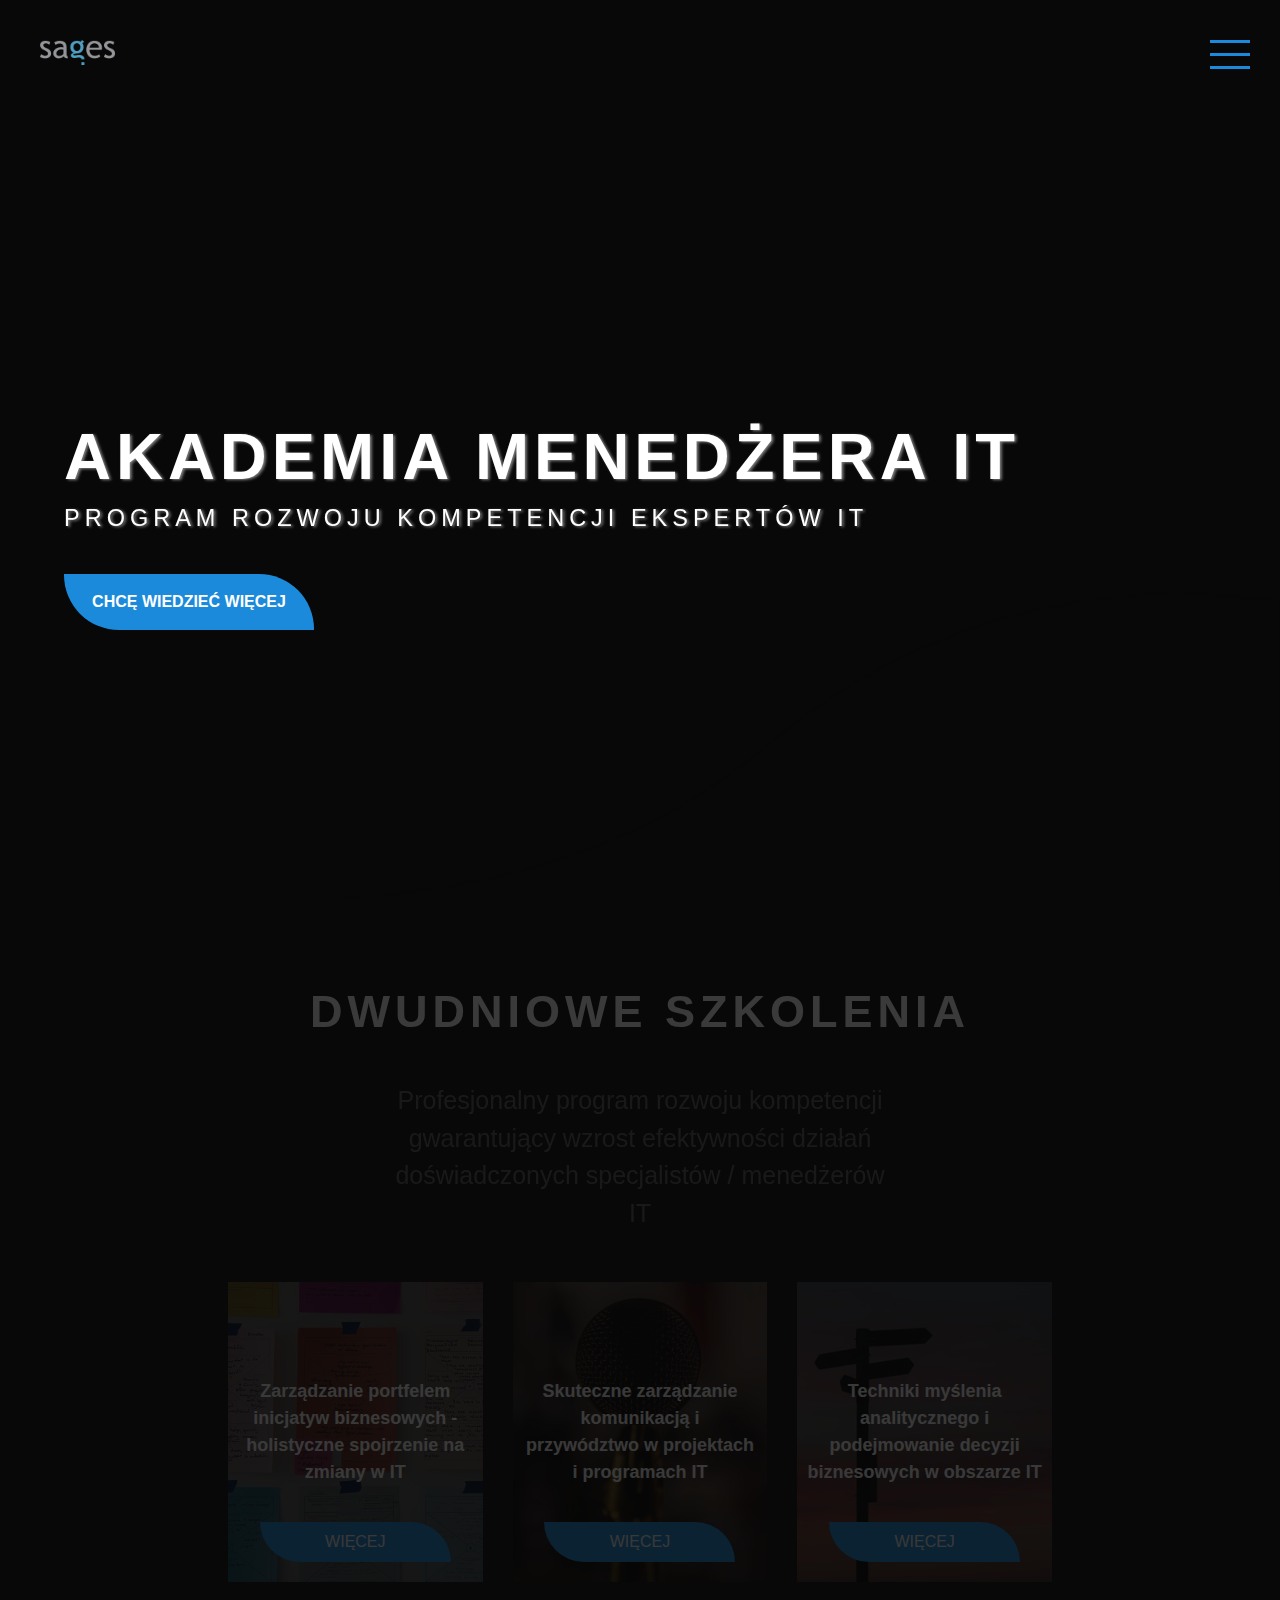
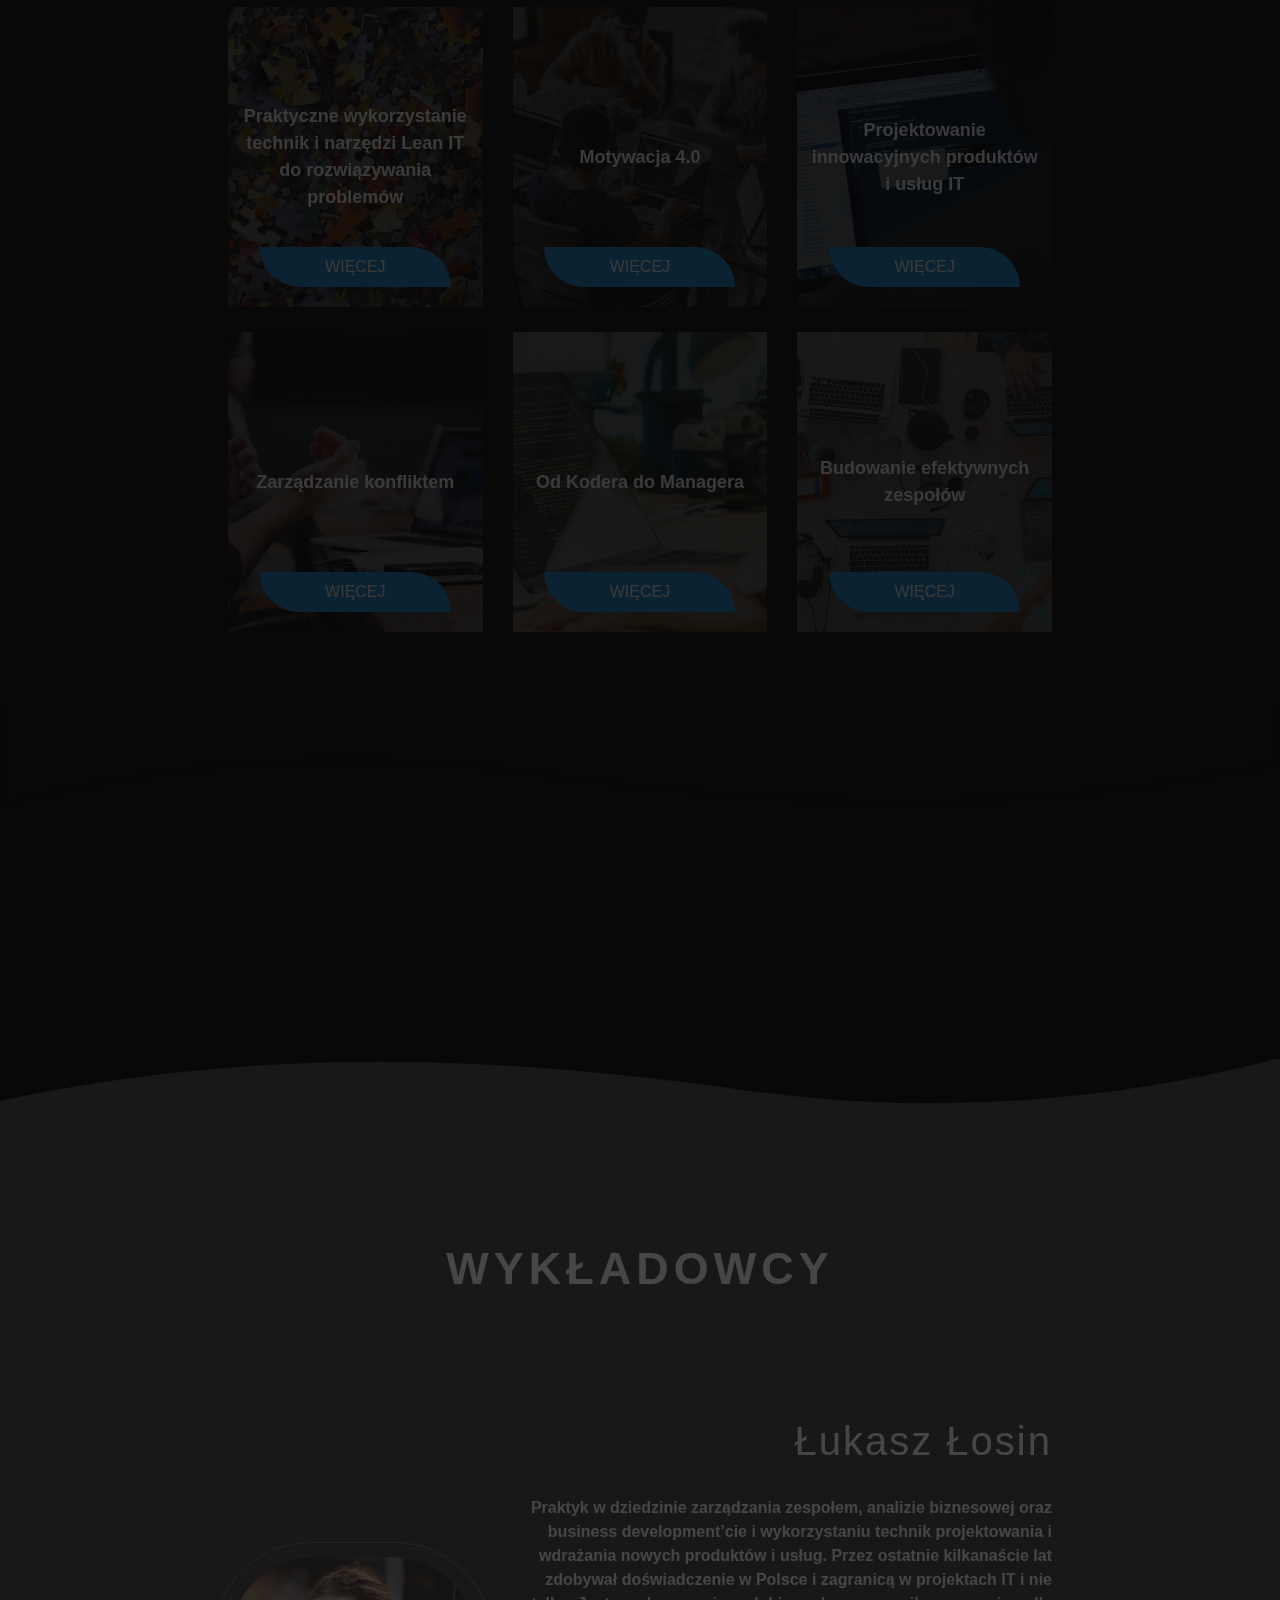
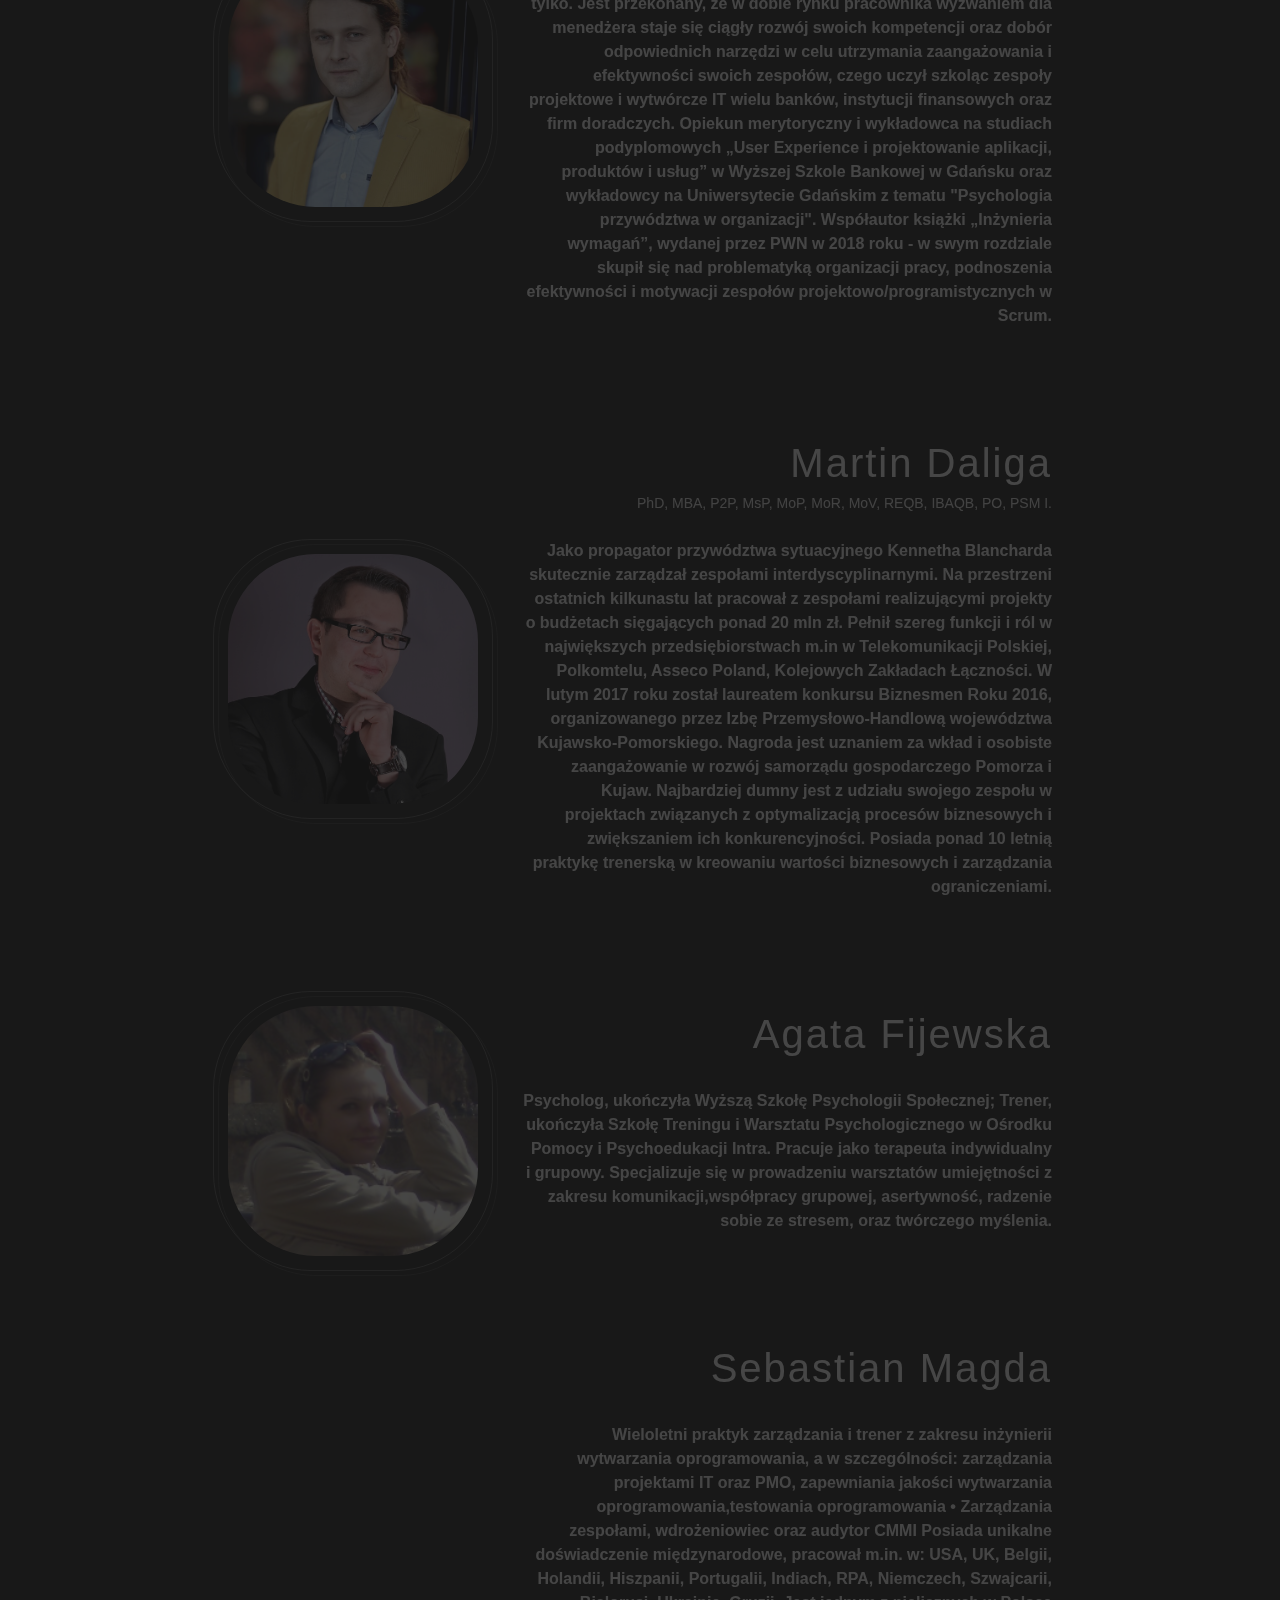
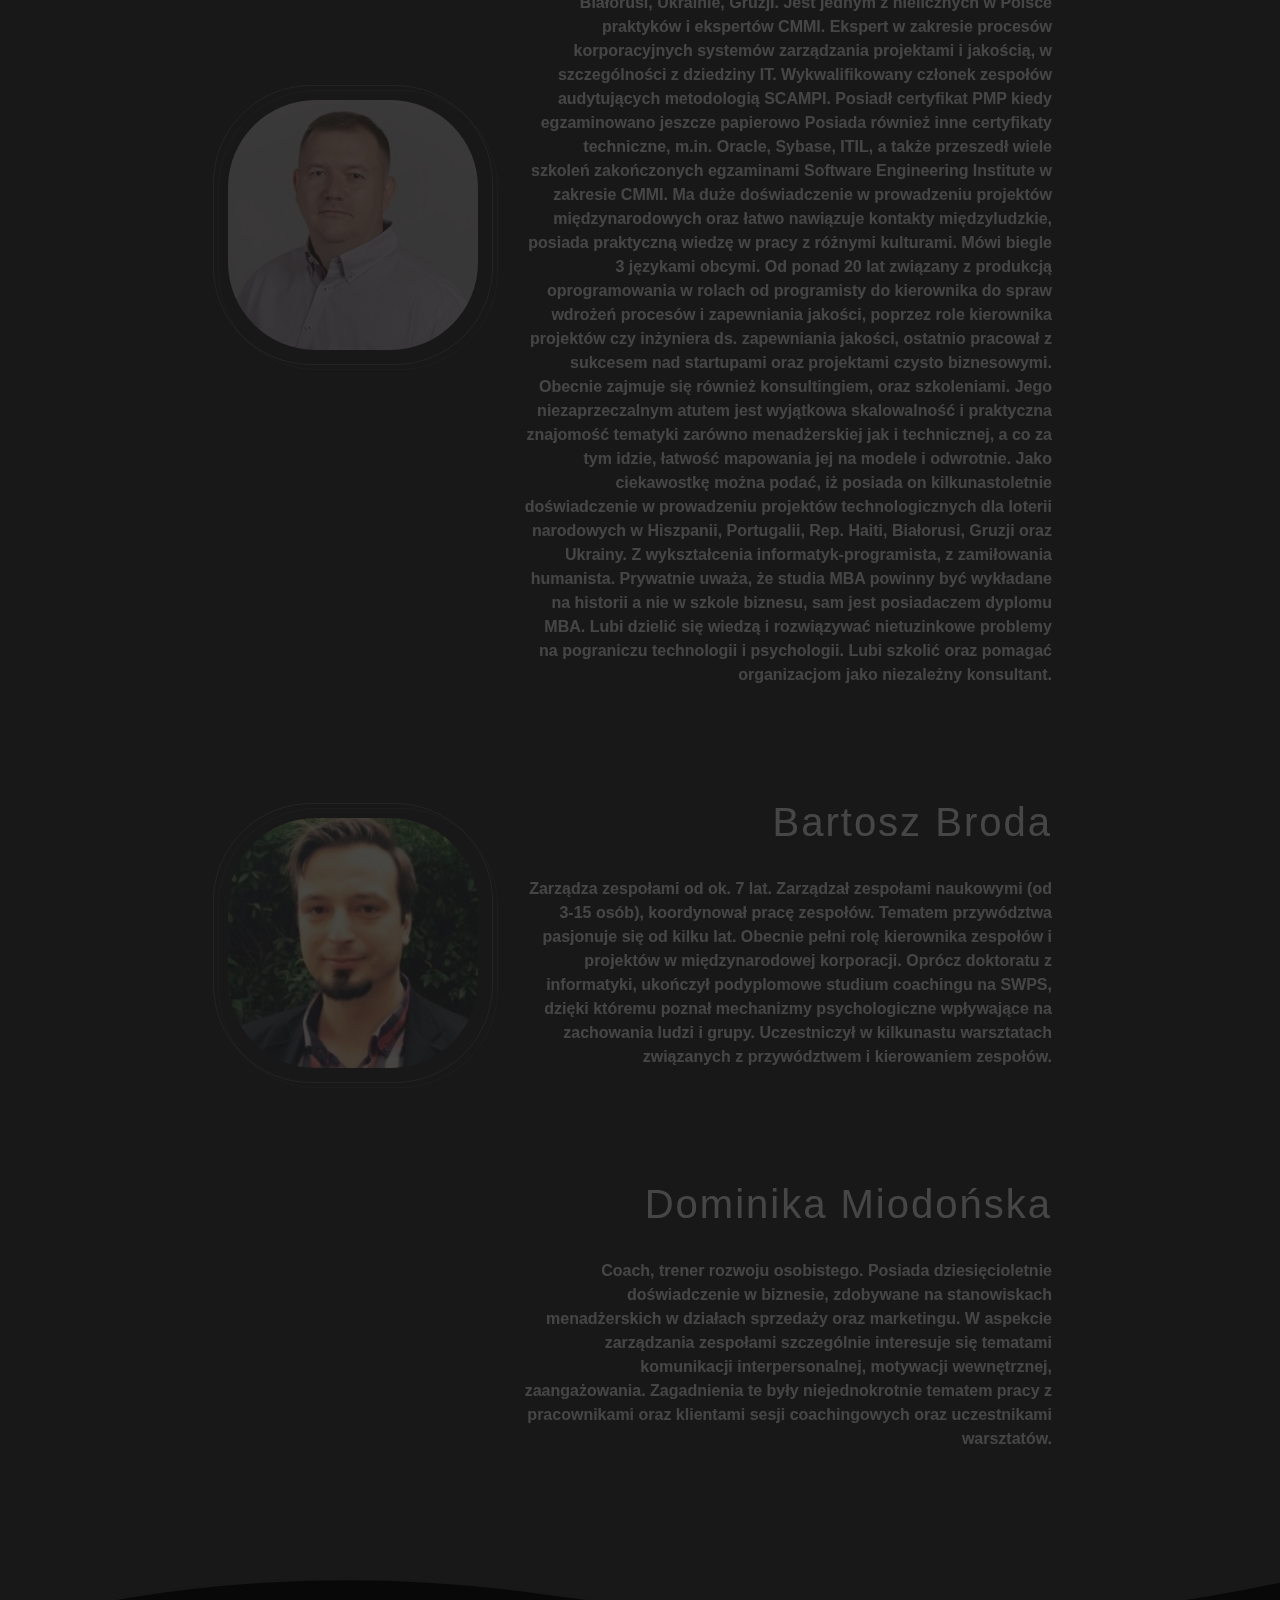
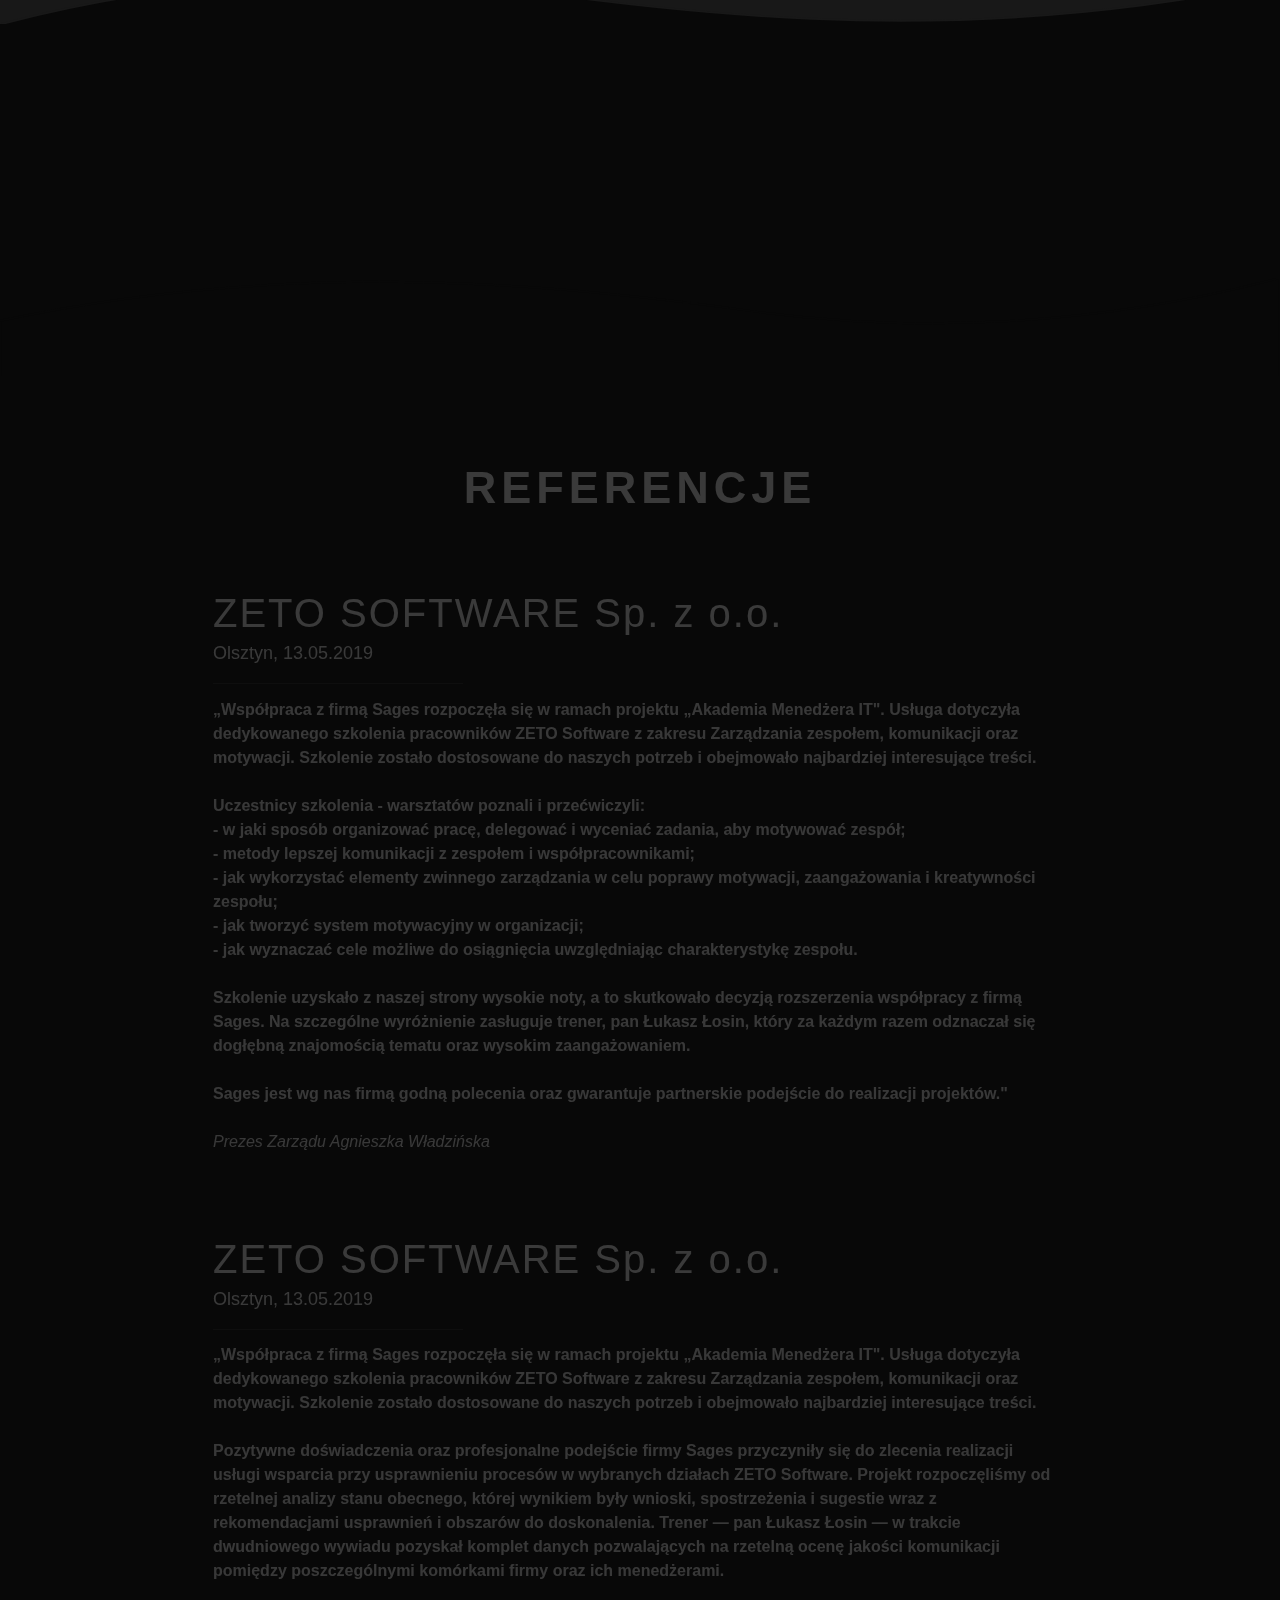
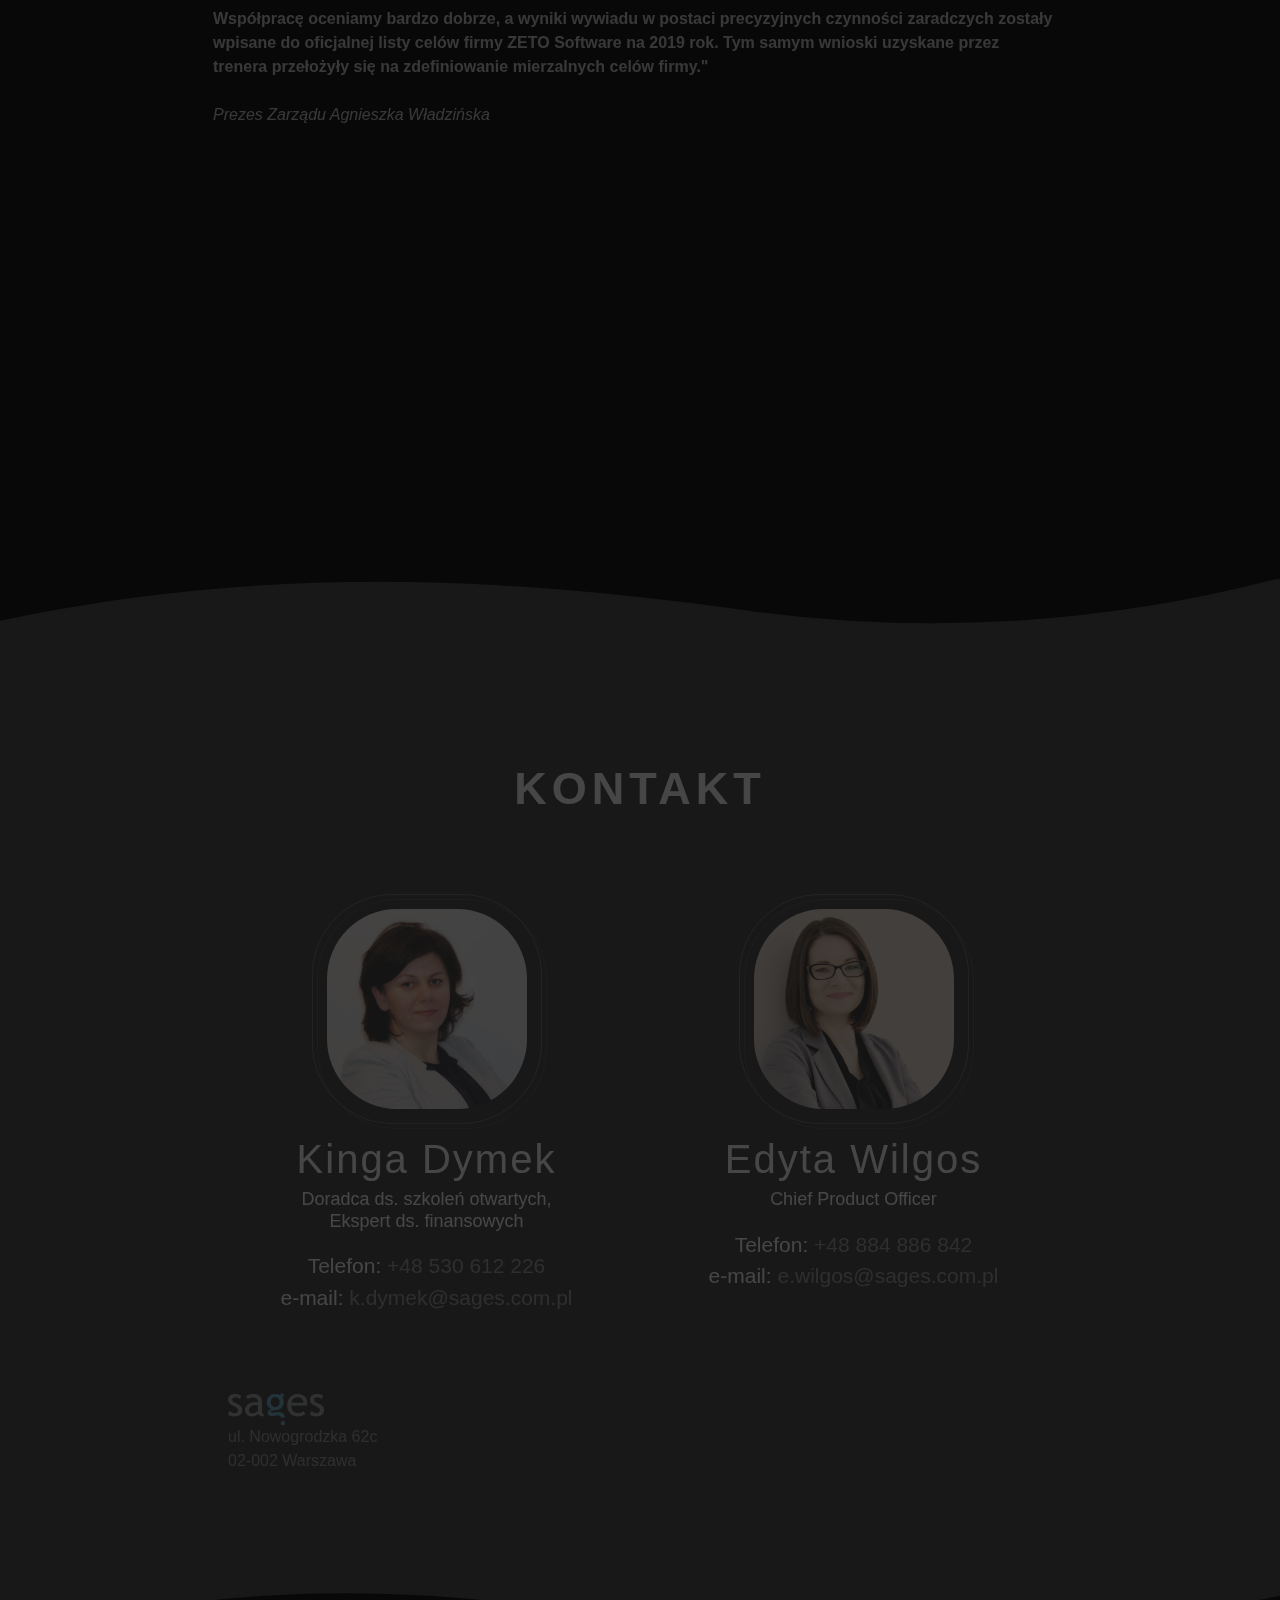
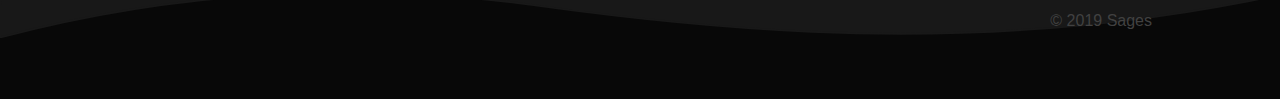
==== commit 29db1cc1: "Update index.html" ====
--- a/index.html
+++ b/index.html
@@ -229,7 +229,7 @@
                     </div>
                   </a>
                 </section>
-                <section class="col-xs-12 col-sm-6 col-md-4" data-aos="animation-opacity">
+                <section class="col-xs-12 col-sm-12 col-md-4" data-aos="animation-opacity">
                   <a href="szkolenia/budowanie_efektywnych_zespolow.html">
                     <div class="box_programme">
                       <div class="programme_box" id="programme_box_9">
--- a/src/css/styles.css
+++ b/src/css/styles.css
@@ -637,7 +637,7 @@
   position: absolute;
   width: 280px;
   height: 280px;
-  border: 2px solid #535353;
+  border: 1px solid #535353;
   left: -15px;
   top: -15px;
   border-radius: 35%;
@@ -674,11 +674,11 @@
 #instructor_5 {
   background-image: url("../img/bbroda.jpg");
 }
-
+/*
 #instructor_6 {
-  background-image: url("../img/mdaliga.jpg");
-}
-
+  background-image: url("");
+}
+*/
 .instructor_description {
   color: #fafafa;
   font-weight: 600;
@@ -763,7 +763,7 @@
   position: absolute;
   width: 230px;
   height: 230px;
-  border: 3px solid #535353;
+  border: 1px solid #535353;
   left: -15px;
   top: -15px;
   border-radius: 35%;
@@ -774,7 +774,7 @@
   position: absolute;
   width: 230px;
   height: 230px;
-  border: 3px solid #3f3f3f;
+  border: 1px solid #3f3f3f;
   left: -10px;
   top: -10px;
   border-radius: 35%;
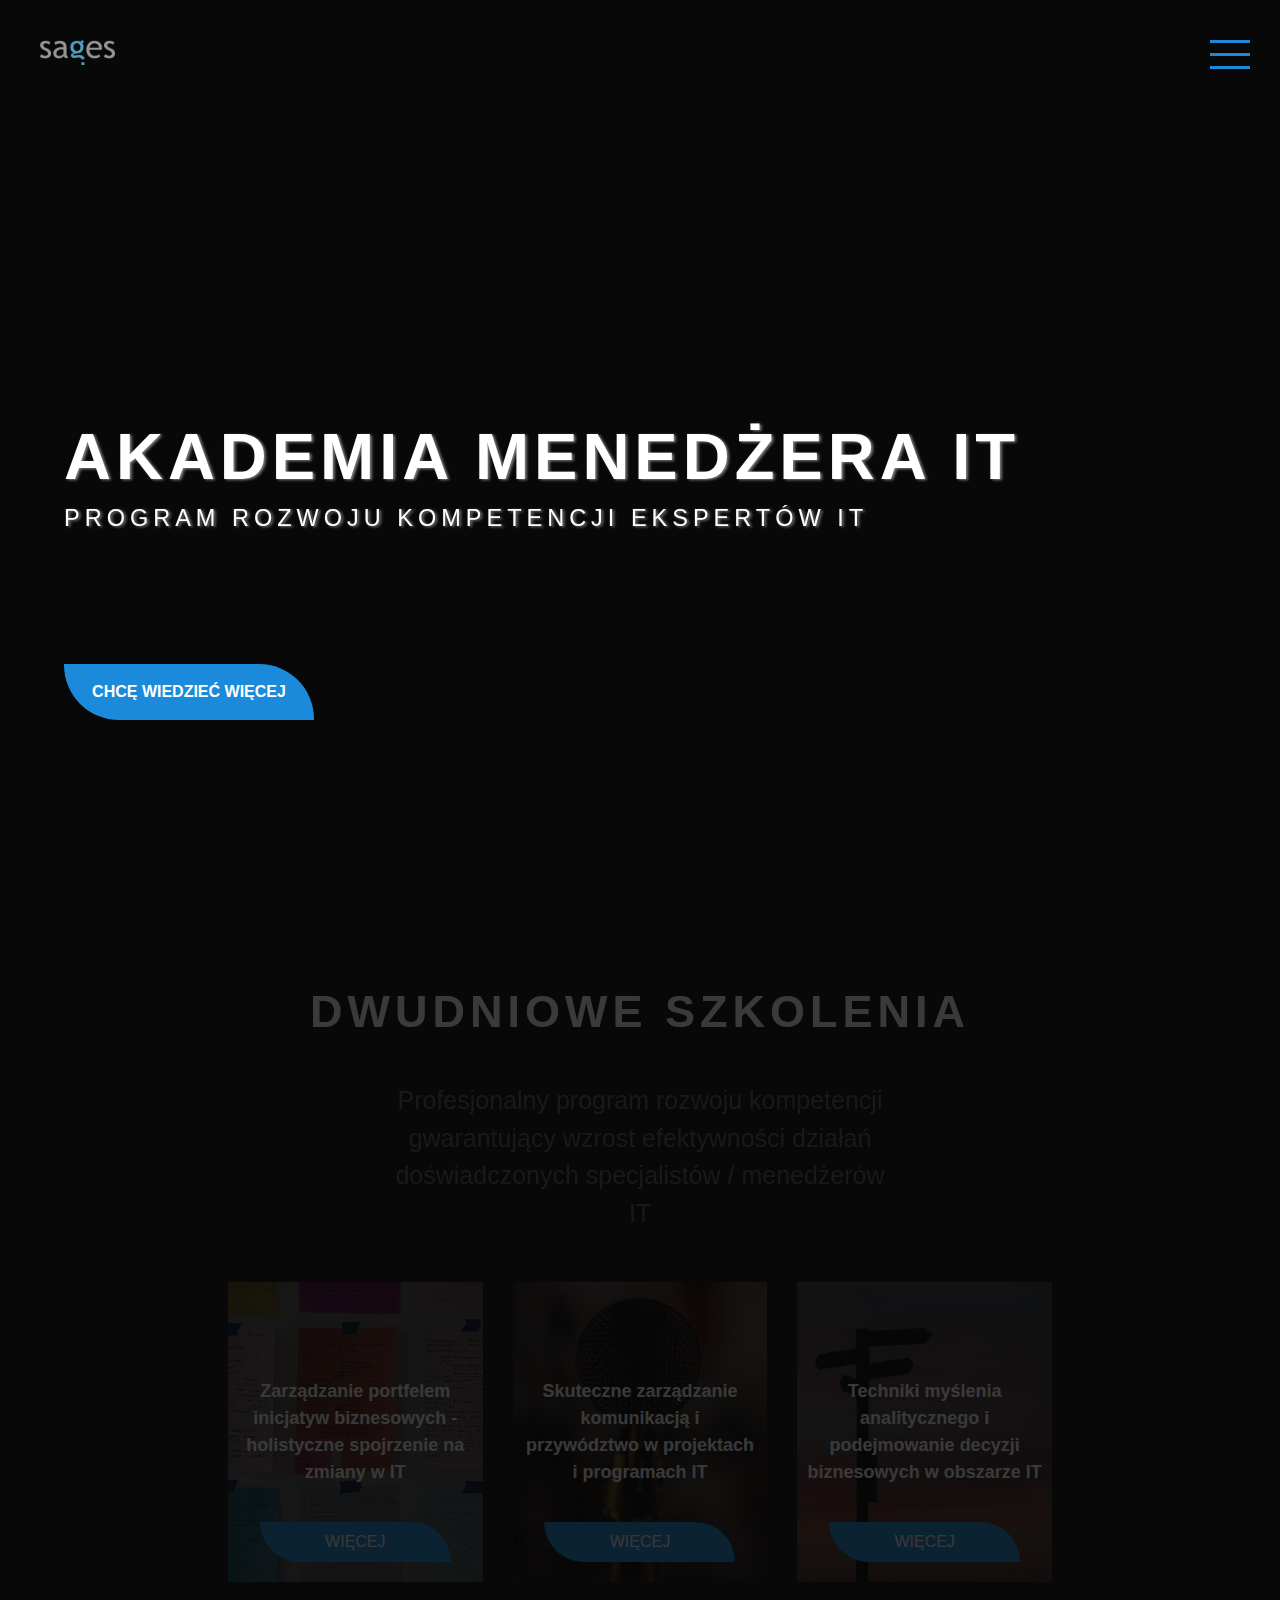
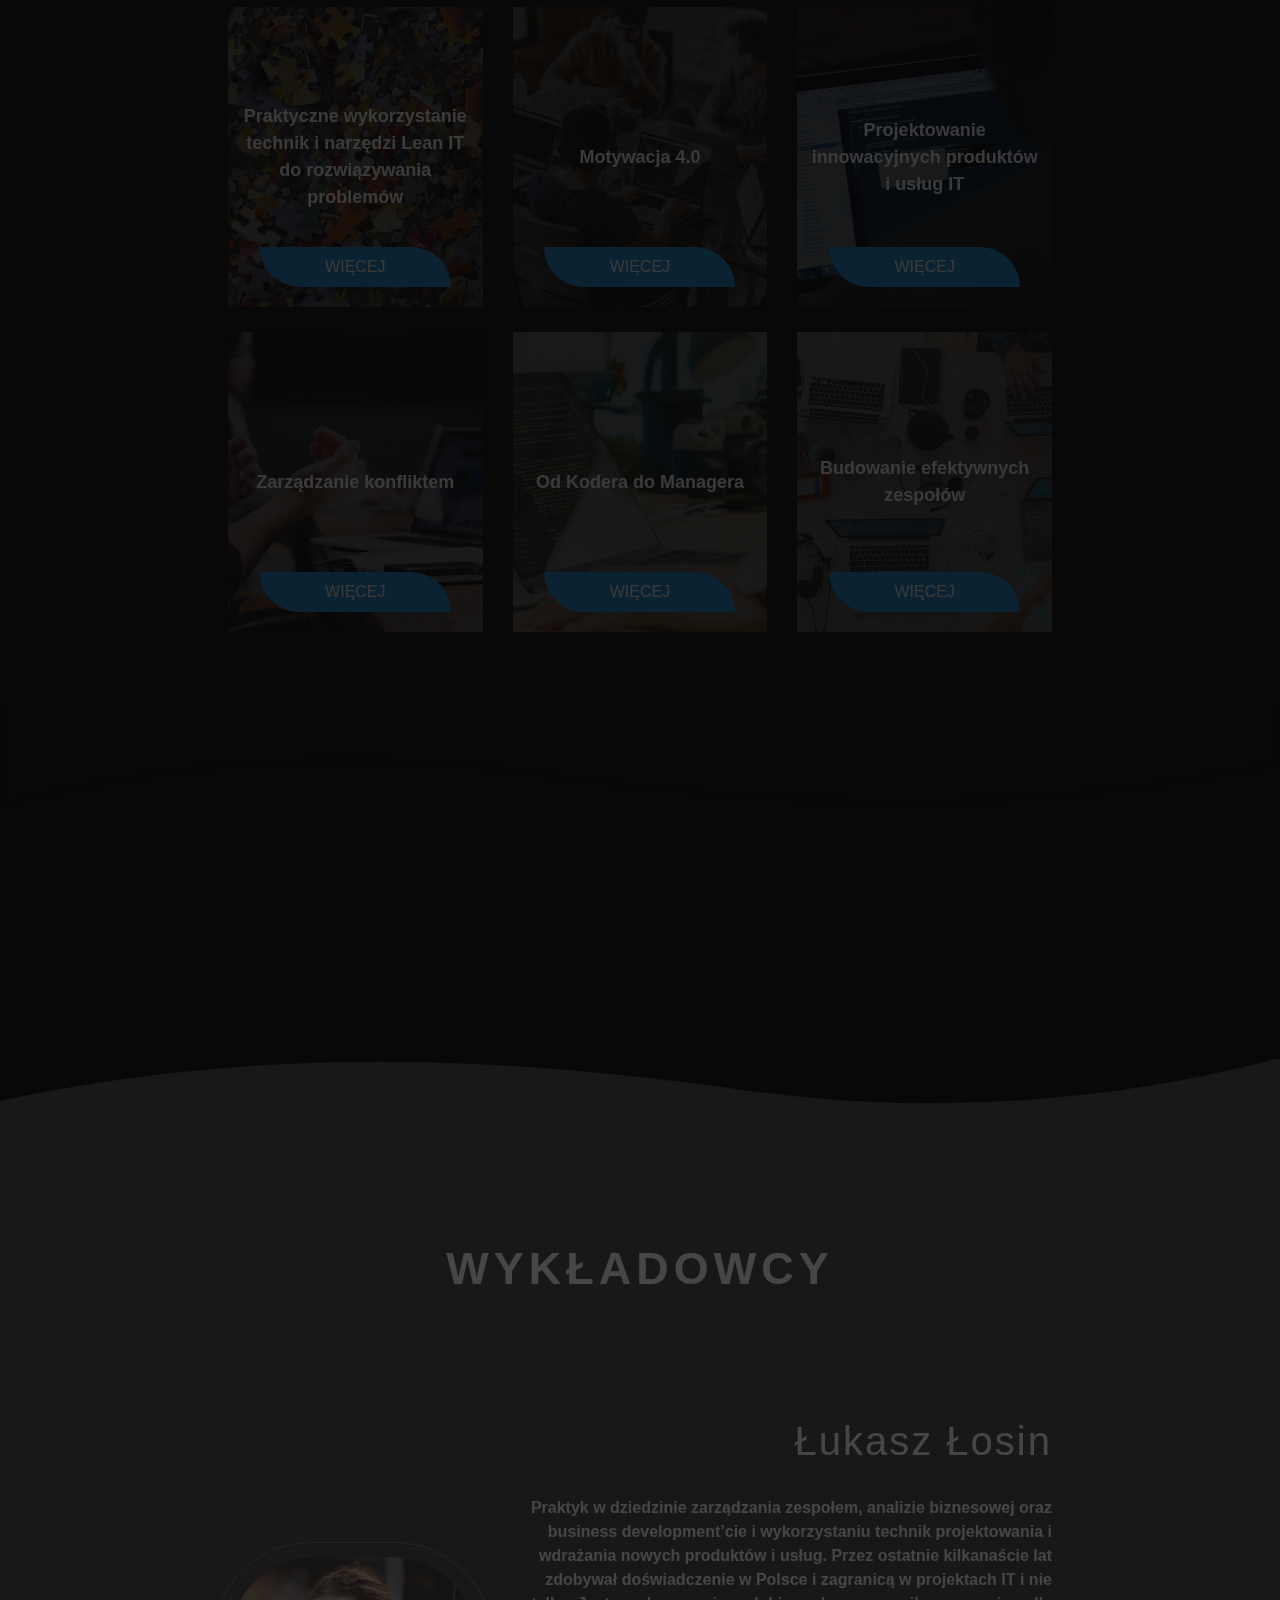
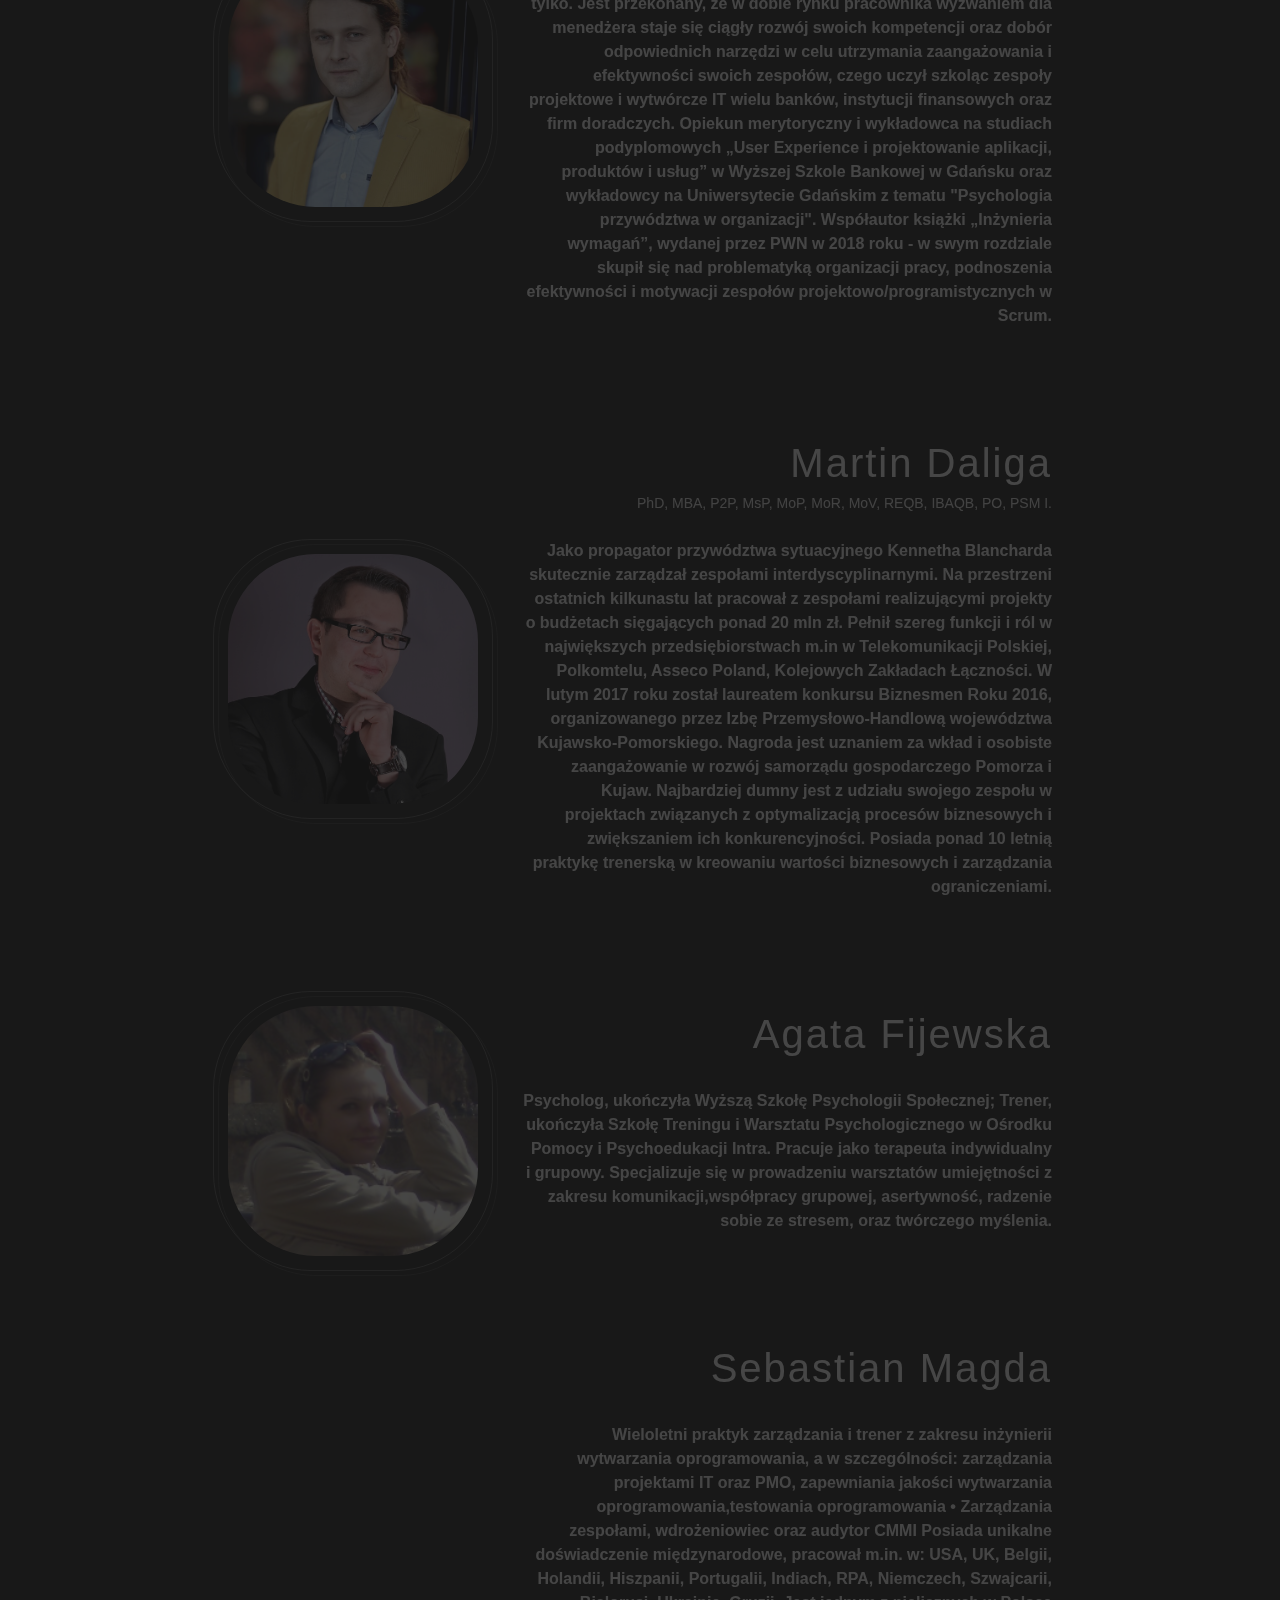
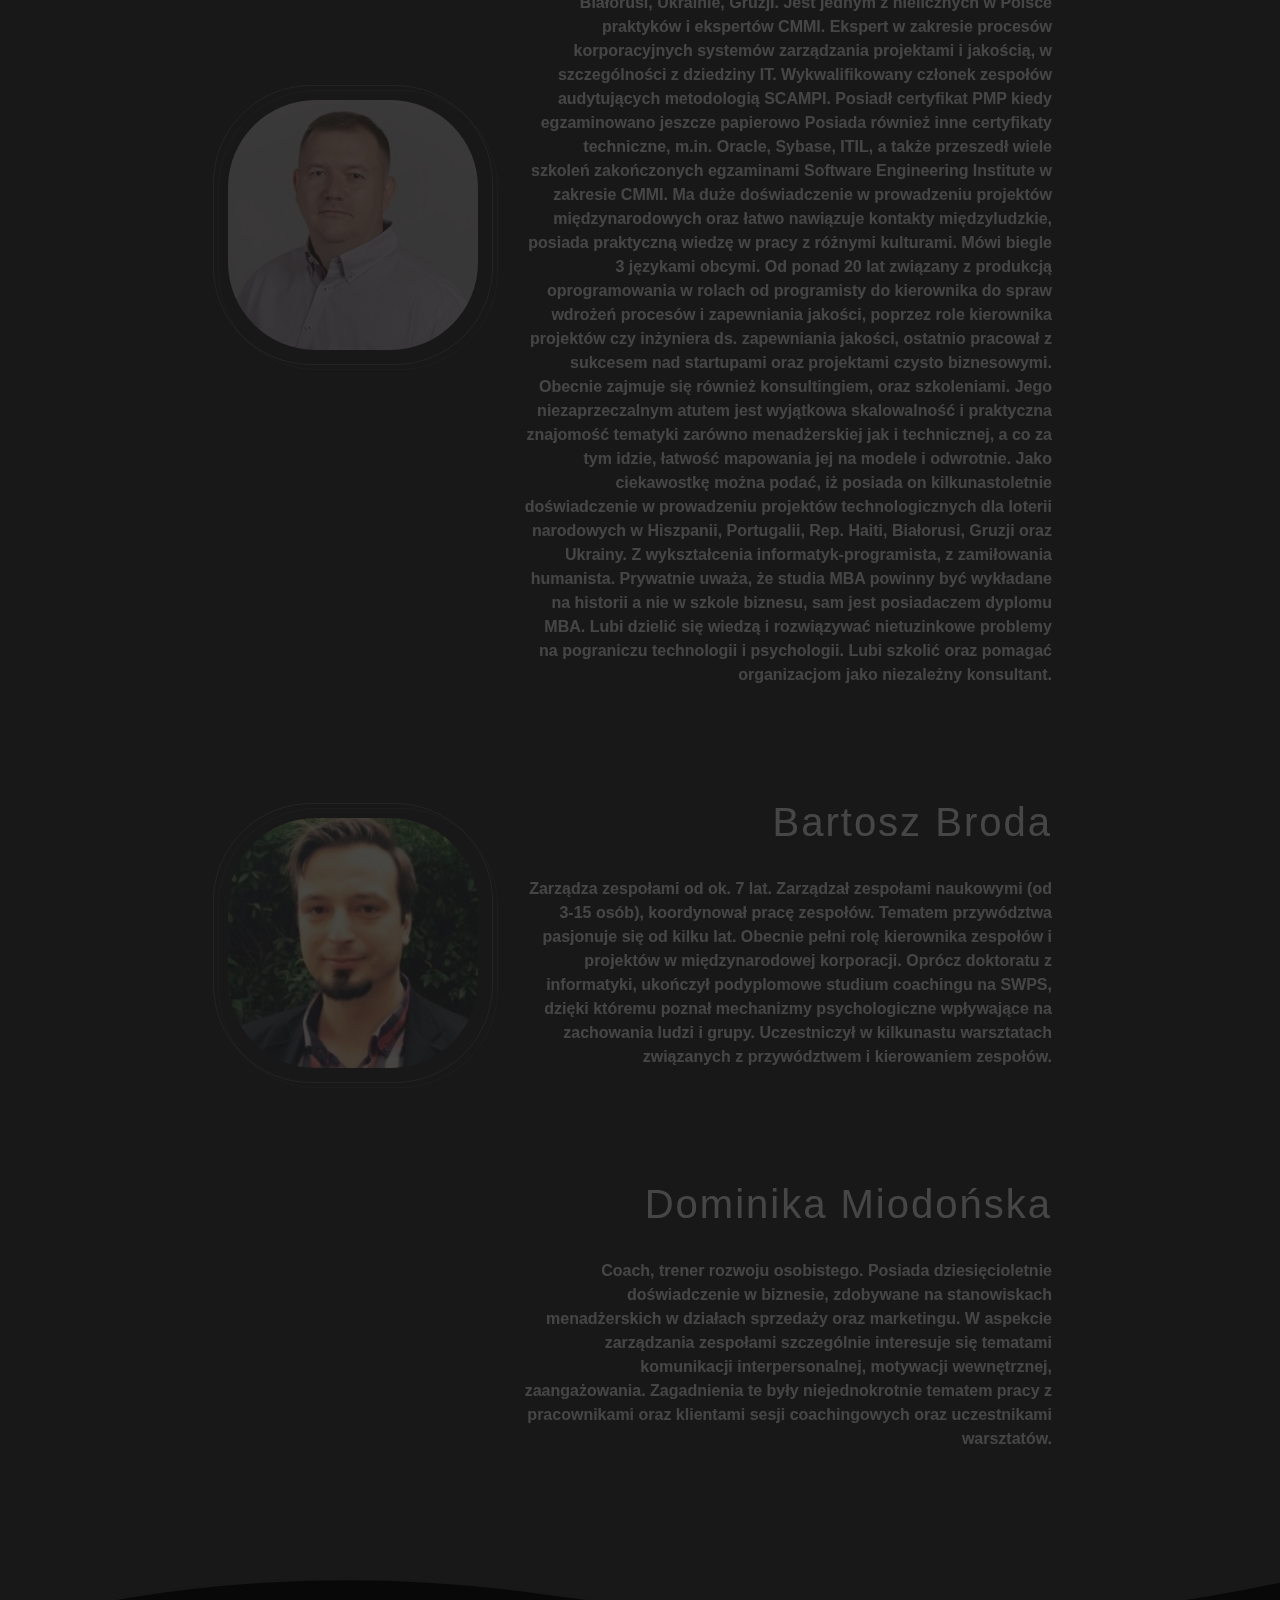
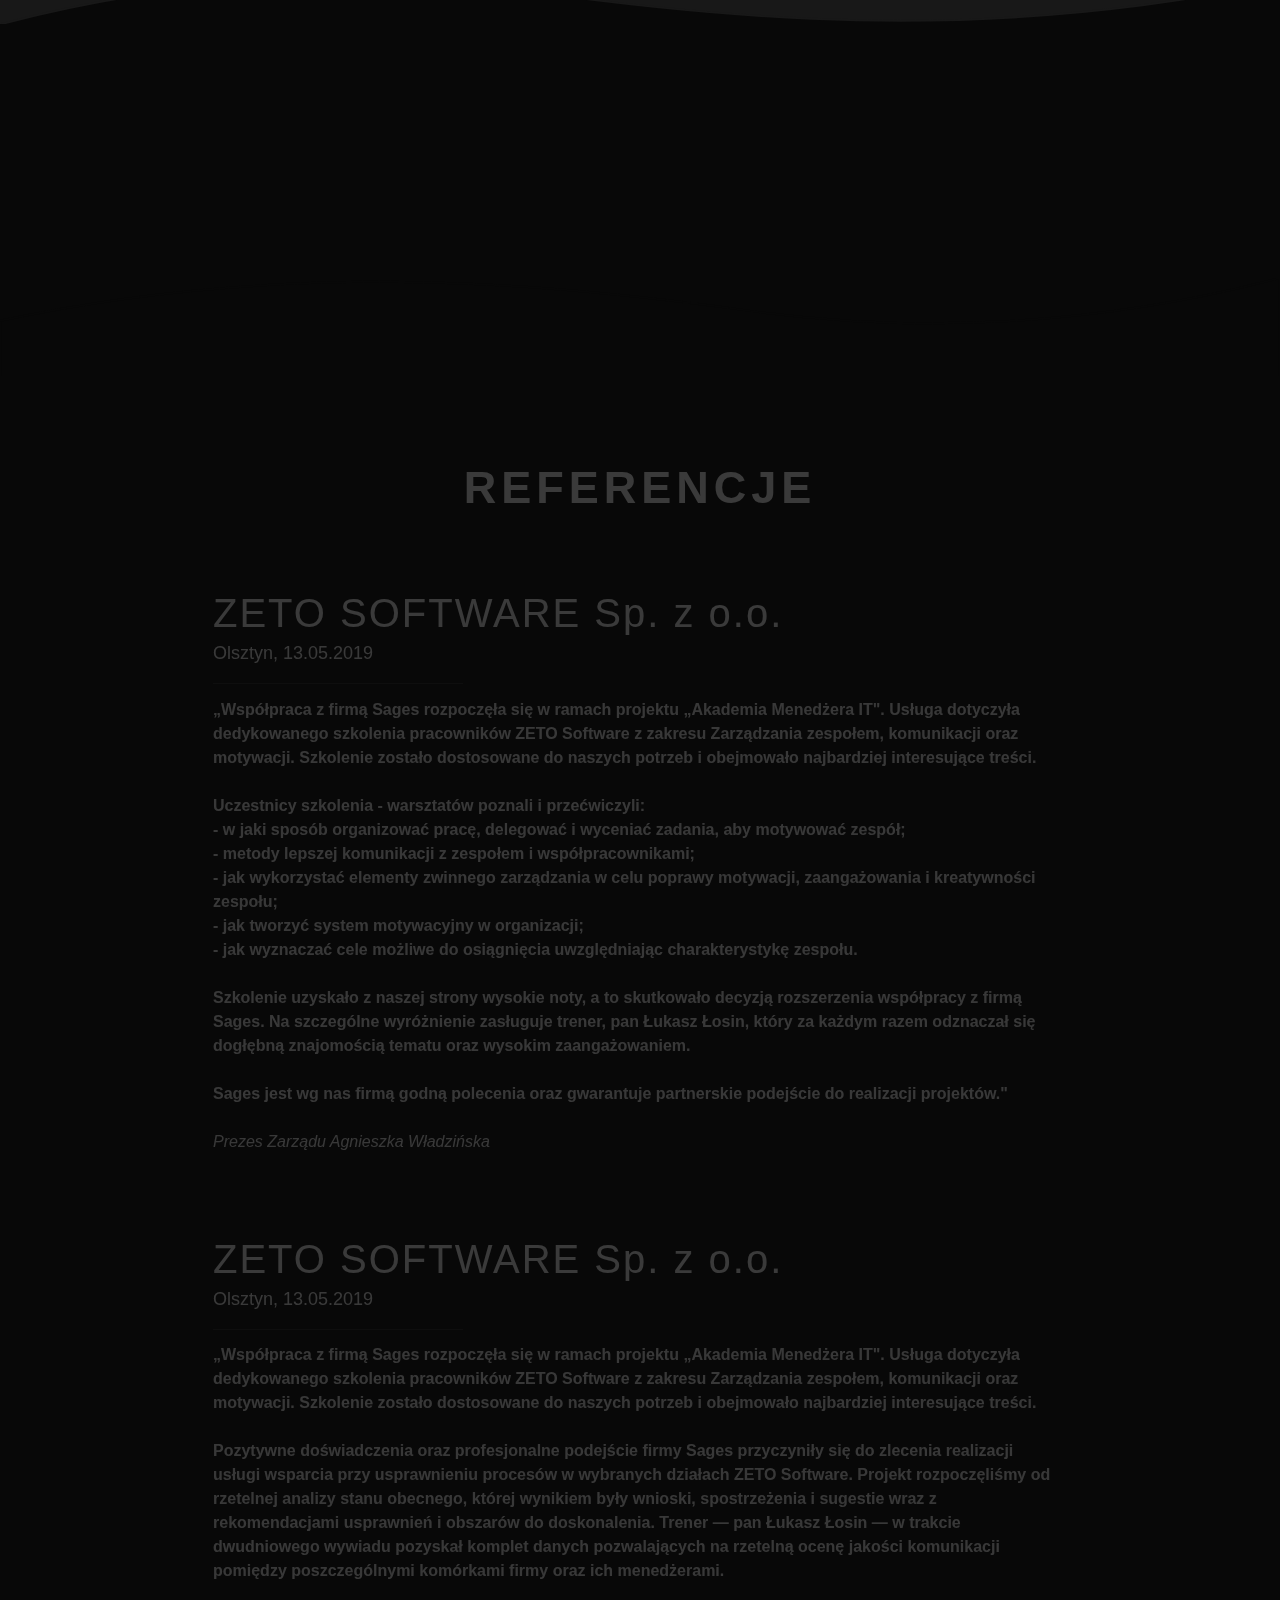
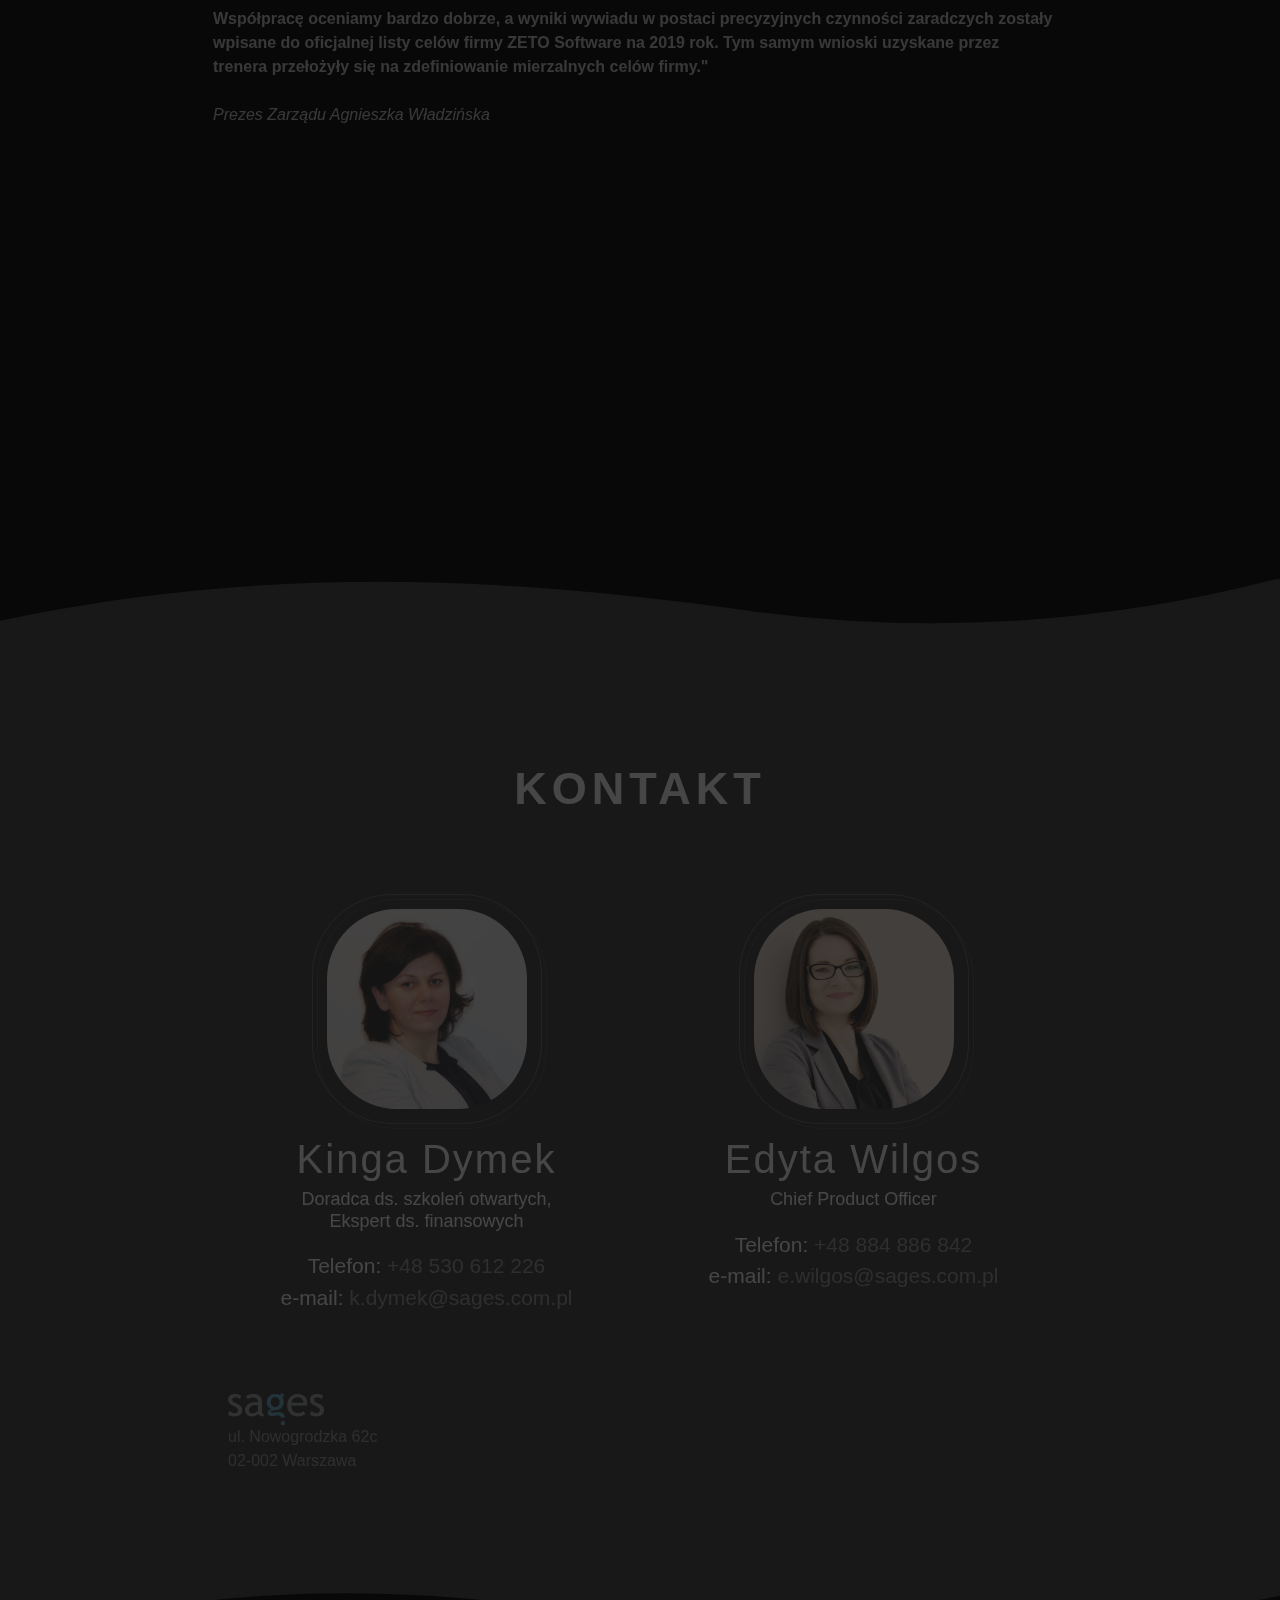
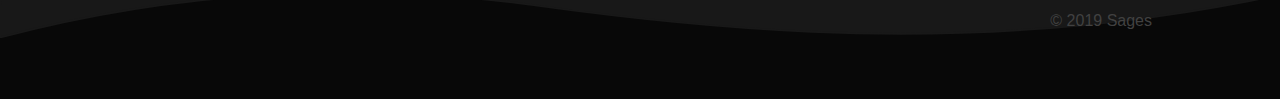
==== commit e8a422c2: "Google tag manager" ====
--- a/index.html
+++ b/index.html
@@ -1,765 +1,829 @@
 <!DOCTYPE html>
 <html lang="pl">
 
-<head>
-  <meta charset="utf-8" />
-  <meta http-equiv="X-UA-Compatible" content="IE=edge" />
-  <meta name="theme-color" content="#080808" />
-  <title>Akademia menedżera IT</title>
-  <meta name="description" content="Program rozwoju kompetencji ekspertów IT" />
-  <meta name="viewport" content="width=device-width, initial-scale=1" />
-  <link rel="stylesheet" href="https://stackpath.bootstrapcdn.com/bootstrap/4.3.1/css/bootstrap.min.css"
-    integrity="sha384-ggOyR0iXCbMQv3Xipma34MD+dH/1fQ784/j6cY/iJTQUOhcWr7x9JvoRxT2MZw1T" crossorigin="anonymous" />
-  <link rel="stylesheet" type="text/css" media="screen" href="src/css/styles.css" />
-  <link href="https://unpkg.com/aos@2.3.1/dist/aos.css" rel="stylesheet" />
-  <script src="src/js/jquery-3.4.1.min.js"></script>
-</head>
+  <head>
+    <!-- Google Tag Manager -->
+    <script>(function(w,d,s,l,i){w[l]=w[l]||[];w[l].push({'gtm.start':
+    new Date().getTime(),event:'gtm.js'});var f=d.getElementsByTagName(s)[0],
+    j=d.createElement(s),dl=l!='dataLayer'?'&l='+l:'';j.async=true;j.src=
+    'https://www.googletagmanager.com/gtm.js?id='+i+dl;f.parentNode.insertBefore(j,f);
+    })(window,document,'script','dataLayer','GTM-NWQP2G');</script>
+    <!-- End Google Tag Manager -->
+    <meta charset="utf-8" />
+    <meta http-equiv="X-UA-Compatible" content="IE=edge" />
+    <meta name="theme-color" content="#080808" />
+    <title>Akademia menedżera IT</title>
+    <meta name="description" content="Program rozwoju kompetencji ekspertów IT" />
+    <meta name="viewport" content="width=device-width, initial-scale=1" />
+    <link rel="stylesheet" href="https://stackpath.bootstrapcdn.com/bootstrap/4.3.1/css/bootstrap.min.css"
+      integrity="sha384-ggOyR0iXCbMQv3Xipma34MD+dH/1fQ784/j6cY/iJTQUOhcWr7x9JvoRxT2MZw1T" crossorigin="anonymous" />
+    <link rel="stylesheet" type="text/css" media="screen" href="src/css/styles.css" />
+    <link href="https://unpkg.com/aos@2.3.1/dist/aos.css" rel="stylesheet" />
+    <script src="src/js/jquery-3.4.1.min.js"></script>
+  </head>
 
-<body>
-  <div class="wrapper">
-    <header class="col-xs-12 header" id="stronaglowna">
-      <div class="banner_bg"></div>
-      <img class="logo_sages_header" src="src/img/logosages.png" alt="logo sages" data-aos="animation-opacity" />
-      <div class="titles">
-        <h1 class="title fade-in-bottom">Akademia menedżera IT</h1>
-        <h2 class="subtitle fade-in-bottom2">Program rozwoju kompetencji ekspertów IT</h2>
-      </div>
-      <a href="#program">
-        <button class="more_info fade-in-bottom3">Chcę wiedzieć więcej</button>
-      </a>
-      <svg version="1.1" xmlns="http://www.w3.org/2000/svg" xmlns:xlink="http://www.w3.org/1999/xlink"
-        preserveAspectRatio="xMidYMid meet" viewBox="0 0 700 250" width="700" height="250" class="header_svg">
-        <defs>
-          <path
-            d="M700 250L159.86 250C240.41 248.89 309.25 232.85 366.38 201.88C385.05 191.76 403.57 178.98 421.93 163.53C489.98 106.3 577.51 77.56 666.24 83.32C670.74 83.61 681.99 84.34 700 85.51L700 250Z"
-            id="cayv6po5f"></path>
-        </defs>
-        <g>
+  <body>
+    <!-- Google Tag Manager (noscript) -->
+    <noscript><iframe src="https://www.googletagmanager.com/ns.html?id=GTM-NWQP2G"
+        height="0" width="0" style="display:none;visibility:hidden"></iframe></noscript>
+    <!-- End Google Tag Manager (noscript) -->
+    <div class="wrapper">
+      <header class="col-xs-12 header" id="stronaglowna">
+        <div class="banner_bg"></div>
+        <img class="logo_sages_header" src="src/img/logosages.png" alt="logo sages" data-aos="animation-opacity" />
+        <div class="titles">
+          <h1 class="title fade-in-bottom">Akademia menedżera IT</h1>
+          <h2 class="subtitle fade-in-bottom2">Program rozwoju kompetencji ekspertów IT</h2>
+        </div>
+        <a href="#program">
+          <button class="more_info fade-in-bottom3">Chcę wiedzieć więcej</button>
+        </a>
+        <svg version="1.1" xmlns="http://www.w3.org/2000/svg" xmlns:xlink="http://www.w3.org/1999/xlink"
+          preserveAspectRatio="xMidYMid meet" viewBox="0 0 700 250" width="700" height="250" class="header_svg">
+          <defs>
+            <path
+              d="M700 250L159.86 250C240.41 248.89 309.25 232.85 366.38 201.88C385.05 191.76 403.57 178.98 421.93
+              163.53C489.98 106.3 577.51 77.56 666.24 83.32C670.74 83.61 681.99 84.34 700 85.51L700 250Z"
+              id="cayv6po5f"></path>
+          </defs>
           <g>
             <g>
-              <use xlink:href="#cayv6po5f" opacity="1" fill="#080808" fill-opacity="1"></use>
               <g>
-                <use xlink:href="#cayv6po5f" opacity="1" fill-opacity="0" stroke="#080808" stroke-width="1"
-                  stroke-opacity="1"></use>
+                <use xlink:href="#cayv6po5f" opacity="1" fill="#080808" fill-opacity="1"></use>
+                <g>
+                  <use xlink:href="#cayv6po5f" opacity="1" fill-opacity="0" stroke="#080808" stroke-width="1"
+                    stroke-opacity="1"></use>
+                </g>
               </g>
             </g>
           </g>
-        </g>
-      </svg>
-    </header>
-    <nav class="navigation">
-      <ul class="navigation_ul slide-left">
-        <li>
-          <a href="#stronaglowna">Strona główna</a>
-        </li>
-        <li>
-          <a href="#program">Program</a>
-        </li>
-        <li>
-          <a href="#wykladowcy">Wykładowcy</a>
-        </li>
-        <li>
-          <a href="#referencje">Referencje</a>
-        </li>
-        <li>
-          <a href="#kontakt">Kontakt</a>
-        </li>
-      </ul>
-    </nav>
-    <div class="hamburger_menu">
-      <span class="first"></span>
-      <span class="second"></span>
-      <span class="third"></span>
-    </div>
-    <nav class="navigation_mobile">
-      <ul class="navigation_ul_center">
-        <li>
-          <a href="#stronaglowna">Strona główna</a>
-        </li>
-        <li>
-          <a href="#program">Program</a>
-        </li>
-        <li>
-          <a href="#wykladowcy">Wykładowcy</a>
-        </li>
-        <li>
-          <a href="#referencje">Referencje</a>
-        </li>
-        <li>
-          <a href="#kontakt">Kontakt</a>
-        </li>
-      </ul>
-    </nav>
-    <div class="container-fluid">
-      <div class="row">
-        <section class="col-xs-12 section_box_holder" id="program">
-          <div class="section_box_left_border">
-            <h3 class="section_title" data-aos="animation-opacity">
-              Dwudniowe szkolenia
-            </h3>
-            <p class="short_programme_description" data-aos="animation-opacity">Profesjonalny program rozwoju
-              kompetencji gwarantujący wzrost efektywności działań doświadczonych specjalistów / menedżerów IT</p>
-            <article class="programme_boxes_holder">
-              <div class="row">
-                <section class="col-xs-12 col-sm-6 col-md-4" data-aos="animation-opacity">
-                  <a
-                    href="szkolenia/zarzadzanie_portfelem.html">
-                    <div class="box_programme">
-                      <div class="programme_box" id="programme_box_1">
-                        <div class="programme_box_color_bg"></div>
-                        <div class="col-sm-12 box_text_bg">
-                          <p class="col-xs-12 box_description">
-                            Zarządzanie portfelem inicjatyw biznesowych -
-                            holistyczne spojrzenie na zmiany w IT
-                          </p>
-                          <button class="col-xs-12 box_btn">Więcej</button>
+        </svg>
+      </header>
+      <nav class="navigation">
+        <ul class="navigation_ul slide-left">
+          <li>
+            <a href="#stronaglowna">Strona główna</a>
+          </li>
+          <li>
+            <a href="#program">Program</a>
+          </li>
+          <li>
+            <a href="#wykladowcy">Wykładowcy</a>
+          </li>
+          <li>
+            <a href="#referencje">Referencje</a>
+          </li>
+          <li>
+            <a href="#kontakt">Kontakt</a>
+          </li>
+        </ul>
+      </nav>
+      <div class="hamburger_menu">
+        <span class="first"></span>
+        <span class="second"></span>
+        <span class="third"></span>
+      </div>
+      <nav class="navigation_mobile">
+        <ul class="navigation_ul_center">
+          <li>
+            <a href="#stronaglowna">Strona główna</a>
+          </li>
+          <li>
+            <a href="#program">Program</a>
+          </li>
+          <li>
+            <a href="#wykladowcy">Wykładowcy</a>
+          </li>
+          <li>
+            <a href="#referencje">Referencje</a>
+          </li>
+          <li>
+            <a href="#kontakt">Kontakt</a>
+          </li>
+        </ul>
+      </nav>
+      <div class="container-fluid">
+        <div class="row">
+          <section class="col-xs-12 section_box_holder" id="program">
+            <div class="section_box_left_border">
+              <h3 class="section_title" data-aos="animation-opacity">
+                Dwudniowe szkolenia
+              </h3>
+              <p class="short_programme_description" data-aos="animation-opacity">Profesjonalny program rozwoju
+                kompetencji gwarantujący wzrost efektywności działań doświadczonych specjalistów / menedżerów IT</p>
+              <article class="programme_boxes_holder">
+                <div class="row">
+                  <section class="col-xs-12 col-sm-6 col-md-4" data-aos="animation-opacity">
+                    <a
+                      href="szkolenia/zarzadzanie_portfelem.html">
+                      <div class="box_programme">
+                        <div class="programme_box" id="programme_box_1">
+                          <div class="programme_box_color_bg"></div>
+                          <div class="col-sm-12 box_text_bg">
+                            <p class="col-xs-12 box_description">
+                              Zarządzanie portfelem inicjatyw biznesowych -
+                              holistyczne spojrzenie na zmiany w IT
+                            </p>
+                            <button class="col-xs-12 box_btn">Więcej</button>
+                          </div>
                         </div>
                       </div>
-                    </div>
-                  </a>
-                </section>
-                <section class="col-xs-12 col-sm-6 col-md-4" data-aos="animation-opacity">
-                  <a
-                    href="szkolenia/zarzadzanie_komunikacja.html">
-                    <div class="box_programme">
-                      <div class="programme_box" id="programme_box_2">
-                        <div class="programme_box_color_bg"></div>
-                        <div class="col-sm-12 box_text_bg">
-                          <p class="col-xs-12 box_description">
-                            Skuteczne zarządzanie komunikacją i przywództwo w
-                            projektach i programach IT
-                          </p>
-                          <button class="col-xs-12 box_btn">Więcej</button>
+                    </a>
+                  </section>
+                  <section class="col-xs-12 col-sm-6 col-md-4" data-aos="animation-opacity">
+                    <a
+                      href="szkolenia/zarzadzanie_komunikacja.html">
+                      <div class="box_programme">
+                        <div class="programme_box" id="programme_box_2">
+                          <div class="programme_box_color_bg"></div>
+                          <div class="col-sm-12 box_text_bg">
+                            <p class="col-xs-12 box_description">
+                              Skuteczne zarządzanie komunikacją i przywództwo w
+                              projektach i programach IT
+                            </p>
+                            <button class="col-xs-12 box_btn">Więcej</button>
+                          </div>
                         </div>
                       </div>
-                    </div>
-                  </a>
-                </section>
-                <section class="col-xs-12 col-sm-6 col-md-4" data-aos="animation-opacity">
-                  <a
-                    href="szkolenia/myslenie_analityczne.html">
-                    <div class="box_programme">
-                      <div class="programme_box" id="programme_box_3">
-                        <div class="programme_box_color_bg"></div>
-                        <div class="col-sm-12 box_text_bg">
-                          <p class="col-xs-12 box_description">
-                            Techniki myślenia analitycznego i podejmowanie
-                            decyzji biznesowych w obszarze IT
-                          </p>
-                          <button class="col-xs-12 box_btn">Więcej</button>
+                    </a>
+                  </section>
+                  <section class="col-xs-12 col-sm-6 col-md-4" data-aos="animation-opacity">
+                    <a
+                      href="szkolenia/myslenie_analityczne.html">
+                      <div class="box_programme">
+                        <div class="programme_box" id="programme_box_3">
+                          <div class="programme_box_color_bg"></div>
+                          <div class="col-sm-12 box_text_bg">
+                            <p class="col-xs-12 box_description">
+                              Techniki myślenia analitycznego i podejmowanie
+                              decyzji biznesowych w obszarze IT
+                            </p>
+                            <button class="col-xs-12 box_btn">Więcej</button>
+                          </div>
                         </div>
                       </div>
-                    </div>
-                  </a>
-                </section>
-                <section class="col-xs-12 col-sm-6 col-md-4" data-aos="animation-opacity">
-                  <a
-                    href="szkolenia/techniki_i_narzedzia_lean_it.html">
-                    <div class="box_programme">
-                      <div class="programme_box" id="programme_box_4">
-                        <div class="programme_box_color_bg"></div>
-                        <div class="col-sm-12 box_text_bg">
-                          <p class="col-xs-12 box_description">
-                            Praktyczne wykorzystanie technik i narzędzi Lean
-                            IT do rozwiązywania problemów
-                          </p>
-                          <button class="col-xs-12 box_btn">Więcej</button>
+                    </a>
+                  </section>
+                  <section class="col-xs-12 col-sm-6 col-md-4" data-aos="animation-opacity">
+                    <a
+                      href="szkolenia/techniki_i_narzedzia_lean_it.html">
+                      <div class="box_programme">
+                        <div class="programme_box" id="programme_box_4">
+                          <div class="programme_box_color_bg"></div>
+                          <div class="col-sm-12 box_text_bg">
+                            <p class="col-xs-12 box_description">
+                              Praktyczne wykorzystanie technik i narzędzi Lean
+                              IT do rozwiązywania problemów
+                            </p>
+                            <button class="col-xs-12 box_btn">Więcej</button>
+                          </div>
                         </div>
                       </div>
-                    </div>
-                  </a>
-                </section>
-                <section class="col-xs-12 col-sm-6 col-md-4" data-aos="animation-opacity">
-                  <a href="szkolenia/motywacja_4_0.html">
-                    <div class="box_programme">
-                      <div class="programme_box" id="programme_box_5">
-                        <div class="programme_box_color_bg"></div>
-                        <div class="col-sm-12 box_text_bg">
-                          <p class="col-xs-12 box_description">
-                            Motywacja 4.0
-                          </p>
-                          <button class="col-xs-12 box_btn">Więcej</button>
+                    </a>
+                  </section>
+                  <section class="col-xs-12 col-sm-6 col-md-4" data-aos="animation-opacity">
+                    <a href="szkolenia/motywacja_4_0.html">
+                      <div class="box_programme">
+                        <div class="programme_box" id="programme_box_5">
+                          <div class="programme_box_color_bg"></div>
+                          <div class="col-sm-12 box_text_bg">
+                            <p class="col-xs-12 box_description">
+                              Motywacja 4.0
+                            </p>
+                            <button class="col-xs-12 box_btn">Więcej</button>
+                          </div>
                         </div>
                       </div>
-                    </div>
-                  </a>
-                </section>
-                <section class="col-xs-12 col-sm-6 col-md-4" data-aos="animation-opacity">
-                  <a href="szkolenia/projektowanie_produktow_i_uslug_it.html">
-                    <div class="box_programme">
-                      <div class="programme_box" id="programme_box_6">
-                        <div class="programme_box_color_bg"></div>
-                        <div class="col-sm-12 box_text_bg">
-                          <p class="col-xs-12 box_description">
-                            Projektowanie innowacyjnych produktów i usług IT
-                          </p>
-                          <button class="col-xs-12 box_btn">Więcej</button>
+                    </a>
+                  </section>
+                  <section class="col-xs-12 col-sm-6 col-md-4" data-aos="animation-opacity">
+                    <a href="szkolenia/projektowanie_produktow_i_uslug_it.html">
+                      <div class="box_programme">
+                        <div class="programme_box" id="programme_box_6">
+                          <div class="programme_box_color_bg"></div>
+                          <div class="col-sm-12 box_text_bg">
+                            <p class="col-xs-12 box_description">
+                              Projektowanie innowacyjnych produktów i usług IT
+                            </p>
+                            <button class="col-xs-12 box_btn">Więcej</button>
+                          </div>
                         </div>
                       </div>
-                    </div>
-                  </a>
-                </section>
-                <section class="col-xs-12 col-sm-6 col-md-4" data-aos="animation-opacity">
-                  <a href="szkolenia/zarzadzanie_konfliktem.html">
-                    <div class="box_programme">
-                      <div class="programme_box" id="programme_box_7">
-                        <div class="programme_box_color_bg"></div>
-                        <div class="col-sm-12 box_text_bg">
-                          <p class="col-xs-12 box_description">
-                            Zarządzanie konfliktem
-                          </p>
-                          <button class="col-xs-12 box_btn">Więcej</button>
+                    </a>
+                  </section>
+                  <section class="col-xs-12 col-sm-6 col-md-4" data-aos="animation-opacity">
+                    <a href="szkolenia/zarzadzanie_konfliktem.html">
+                      <div class="box_programme">
+                        <div class="programme_box" id="programme_box_7">
+                          <div class="programme_box_color_bg"></div>
+                          <div class="col-sm-12 box_text_bg">
+                            <p class="col-xs-12 box_description">
+                              Zarządzanie konfliktem
+                            </p>
+                            <button class="col-xs-12 box_btn">Więcej</button>
+                          </div>
                         </div>
                       </div>
-                    </div>
-                  </a>
-                </section>
-                <section class="col-xs-12 col-sm-6 col-md-4" data-aos="animation-opacity">
-                  <a href="szkolenia/od_kodera_do_managera.html">
-                    <div class="box_programme">
-                      <div class="programme_box" id="programme_box_8">
-                        <div class="programme_box_color_bg"></div>
-                        <div class="col-sm-12 box_text_bg">
-                          <p class="col-xs-12 box_description">
-                            Od Kodera do Managera
-                          </p>
-                          <button class="col-xs-12 box_btn">Więcej</button>
+                    </a>
+                  </section>
+                  <section class="col-xs-12 col-sm-6 col-md-4" data-aos="animation-opacity">
+                    <a href="szkolenia/od_kodera_do_managera.html">
+                      <div class="box_programme">
+                        <div class="programme_box" id="programme_box_8">
+                          <div class="programme_box_color_bg"></div>
+                          <div class="col-sm-12 box_text_bg">
+                            <p class="col-xs-12 box_description">
+                              Od Kodera do Managera
+                            </p>
+                            <button class="col-xs-12 box_btn">Więcej</button>
+                          </div>
                         </div>
                       </div>
-                    </div>
-                  </a>
-                </section>
-                <section class="col-xs-12 col-sm-12 col-md-4" data-aos="animation-opacity">
-                  <a href="szkolenia/budowanie_efektywnych_zespolow.html">
-                    <div class="box_programme">
-                      <div class="programme_box" id="programme_box_9">
-                        <div class="programme_box_color_bg"></div>
-                        <div class="col-sm-12 box_text_bg">
-                          <p class="col-xs-12 box_description">
-                            Budowanie efektywnych zespołów
-                          </p>
-                          <button class="col-xs-12 box_btn">Więcej</button>
+                    </a>
+                  </section>
+                  <section class="col-xs-12 col-sm-12 col-md-4" data-aos="animation-opacity">
+                    <a href="szkolenia/budowanie_efektywnych_zespolow.html">
+                      <div class="box_programme">
+                        <div class="programme_box" id="programme_box_9">
+                          <div class="programme_box_color_bg"></div>
+                          <div class="col-sm-12 box_text_bg">
+                            <p class="col-xs-12 box_description">
+                              Budowanie efektywnych zespołów
+                            </p>
+                            <button class="col-xs-12 box_btn">Więcej</button>
+                          </div>
                         </div>
                       </div>
-                    </div>
-                  </a>
-                </section>
-              </div>
-            </article>
-          </div>
-        </section>
-        <div class="col-xs-12 section_divider" id="section_divider1">
-          <svg version="1.1" xmlns="http://www.w3.org/2000/svg" xmlns:xlink="http://www.w3.org/1999/xlink"
-            preserveAspectRatio="xMidYMid meet" viewBox="0 0 650 50" width="650" height="50" class="divider_top">
-            <defs>
-              <path
-                d="M0 184.78L0 156.52C75.05 140.34 154.39 134.06 238.01 137.68C280.31 139.51 327.34 144.03 379.1 151.21C469.6 163.78 561.69 158.2 650 134.78C650 134.78 650 134.78 650 134.78L650 184.78L0 184.78Z"
-                id="b2k0V9iWvA"></path>
-              <path
-                d="M650 0L650 28.26C574.95 44.44 495.61 50.72 411.99 47.1C369.69 45.27 322.66 40.76 270.9 33.57C180.4 21 88.31 26.58 0 50C0 50 0 50 0 50L0 0L650 0Z"
-                id="f1JXrZaty7"></path>
-            </defs>
-            <g>
+                    </a>
+                  </section>
+                </div>
+              </article>
+            </div>
+          </section>
+          <div class="col-xs-12 section_divider" id="section_divider1">
+            <svg version="1.1" xmlns="http://www.w3.org/2000/svg" xmlns:xlink="http://www.w3.org/1999/xlink"
+              preserveAspectRatio="xMidYMid meet" viewBox="0 0 650 50" width="650" height="50" class="divider_top">
+              <defs>
+                <path
+                  d="M0 184.78L0 156.52C75.05 140.34 154.39 134.06 238.01 137.68C280.31 139.51 327.34 144.03 379.1
+                  151.21C469.6 163.78 561.69 158.2 650 134.78C650 134.78 650 134.78 650 134.78L650 184.78L0 184.78Z"
+                  id="b2k0V9iWvA"></path>
+                <path
+                  d="M650 0L650 28.26C574.95 44.44 495.61 50.72 411.99 47.1C369.69 45.27 322.66 40.76 270.9 33.57C180.4
+                  21 88.31 26.58 0 50C0 50 0 50 0 50L0 0L650 0Z"
+                  id="f1JXrZaty7"></path>
+              </defs>
               <g>
                 <g>
-                  <use xlink:href="#b2k0V9iWvA" opacity="1" fill="#080808" fill-opacity="1"></use>
-                  <g>
-                    <use xlink:href="#b2k0V9iWvA" opacity="1" fill-opacity="0" stroke="#080808" stroke-width="1"
-                      stroke-opacity="1"></use>
-                  </g>
-                </g>
-                <g>
-                  <use xlink:href="#f1JXrZaty7" opacity="1" fill="#080808" fill-opacity="1"></use>
-                  <g>
-                    <use xlink:href="#f1JXrZaty7" opacity="1" fill-opacity="0" stroke="#080808" stroke-width="1"
-                      stroke-opacity="1"></use>
+                  <g>
+                    <use xlink:href="#b2k0V9iWvA" opacity="1" fill="#080808" fill-opacity="1"></use>
+                    <g>
+                      <use xlink:href="#b2k0V9iWvA" opacity="1" fill-opacity="0" stroke="#080808" stroke-width="1"
+                        stroke-opacity="1"></use>
+                    </g>
+                  </g>
+                  <g>
+                    <use xlink:href="#f1JXrZaty7" opacity="1" fill="#080808" fill-opacity="1"></use>
+                    <g>
+                      <use xlink:href="#f1JXrZaty7" opacity="1" fill-opacity="0" stroke="#080808" stroke-width="1"
+                        stroke-opacity="1"></use>
+                    </g>
                   </g>
                 </g>
               </g>
-            </g>
-          </svg>
-          <svg version="1.1" xmlns="http://www.w3.org/2000/svg" xmlns:xlink="http://www.w3.org/1999/xlink"
-            preserveAspectRatio="xMidYMid meet" viewBox="0 0 650 50" width="650" height="50" class="divider_bottom">
-            <defs>
-              <path
-                d="M0 50L0 21.74C75.05 5.56 154.39 -0.72 238.01 2.9C280.31 4.73 327.34 9.24 379.1 16.43C469.6 29 561.69 23.42 650 0C650 0 650 0 650 0L650 50L0 50Z"
-                id="a2iGjTgE7h"></path>
-              <path
-                d="M654.36 290.04L654.36 261.78C579.31 245.59 499.97 239.31 416.34 242.93C374.05 244.77 327.02 249.28 275.26 256.47C184.76 269.04 92.67 263.45 4.36 240.04C4.36 240.04 4.36 240.04 4.36 240.04L4.36 290.04L654.36 290.04Z"
-                id="d4XDnVs8th"></path>
-            </defs>
-            <g>
+            </svg>
+            <svg version="1.1" xmlns="http://www.w3.org/2000/svg" xmlns:xlink="http://www.w3.org/1999/xlink"
+              preserveAspectRatio="xMidYMid meet" viewBox="0 0 650 50" width="650" height="50" class="divider_bottom">
+              <defs>
+                <path
+                  d="M0 50L0 21.74C75.05 5.56 154.39 -0.72 238.01 2.9C280.31 4.73 327.34 9.24 379.1 16.43C469.6 29
+                  561.69 23.42 650 0C650 0 650 0 650 0L650 50L0 50Z"
+                  id="a2iGjTgE7h"></path>
+                <path
+                  d="M654.36 290.04L654.36 261.78C579.31 245.59 499.97 239.31 416.34 242.93C374.05 244.77 327.02 249.28
+                  275.26 256.47C184.76 269.04 92.67 263.45 4.36 240.04C4.36 240.04 4.36 240.04 4.36 240.04L4.36
+                  290.04L654.36 290.04Z"
+                  id="d4XDnVs8th"></path>
+              </defs>
               <g>
                 <g>
-                  <use xlink:href="#a2iGjTgE7h" opacity="1" fill="#181818" fill-opacity="1"></use>
-                  <g>
-                    <use xlink:href="#a2iGjTgE7h" opacity="1" fill-opacity="0" stroke="#181818" stroke-width="1"
-                      stroke-opacity="1"></use>
-                  </g>
-                </g>
-                <g>
-                  <use xlink:href="#d4XDnVs8th" opacity="1" fill="#181818" fill-opacity="1"></use>
-                  <g>
-                    <use xlink:href="#d4XDnVs8th" opacity="1" fill-opacity="0" stroke="#181818" stroke-width="1"
-                      stroke-opacity="1"></use>
+                  <g>
+                    <use xlink:href="#a2iGjTgE7h" opacity="1" fill="#181818" fill-opacity="1"></use>
+                    <g>
+                      <use xlink:href="#a2iGjTgE7h" opacity="1" fill-opacity="0" stroke="#181818" stroke-width="1"
+                        stroke-opacity="1"></use>
+                    </g>
+                  </g>
+                  <g>
+                    <use xlink:href="#d4XDnVs8th" opacity="1" fill="#181818" fill-opacity="1"></use>
+                    <g>
+                      <use xlink:href="#d4XDnVs8th" opacity="1" fill-opacity="0" stroke="#181818" stroke-width="1"
+                        stroke-opacity="1"></use>
+                    </g>
                   </g>
                 </g>
               </g>
-            </g>
-          </svg>
-        </div>
-        <section class="col-xs-12 section_box_holder" id="wykladowcy">
-          <div class="section_box_right_border">
-            <h3 class="section_title" data-aos="animation-opacity">
-              Wykładowcy
-            </h3>
-            <section class="col-xs-12 instructor_wrapper" id="instructor_wrapper_after">
-              <div class="row">
-                <div class="col-xs-12 col-lg-4" data-aos="animation-opacity">
-                  <div class="instructor_img" id="instructor_1"></div>
-                </div>
-                <div class="col-xs-12 col-lg-8 about_instructor">
-                  <div class="instructor_name" id="llosin" data-aos="animation-opacity">
-                    Łukasz Łosin
-                  </div>
-                  <div class="instructor_description" data-aos="animation-opacity">
-                    Praktyk w dziedzinie zarządzania zespołem, analizie
-                    biznesowej oraz business development’cie i wykorzystaniu
-                    technik projektowania i wdrażania nowych produktów i
-                    usług. Przez ostatnie kilkanaście lat zdobywał
-                    doświadczenie w Polsce i zagranicą w projektach IT i nie
-                    tylko. Jest przekonany, że w dobie rynku pracownika
-                    wyzwaniem dla menedżera staje się ciągły rozwój swoich
-                    kompetencji oraz dobór odpowiednich narzędzi w celu
-                    utrzymania zaangażowania i efektywności swoich zespołów,
-                    czego uczył szkoląc zespoły projektowe i wytwórcze IT
-                    wielu banków, instytucji finansowych oraz firm doradczych.
-                    Opiekun merytoryczny i wykładowca na studiach
-                    podyplomowych „User Experience i projektowanie aplikacji,
-                    produktów i usług” w Wyższej Szkole Bankowej w Gdańsku
-                    oraz wykładowcy na Uniwersytecie Gdańskim z tematu
-                    "Psychologia przywództwa w organizacji". Współautor
-                    książki „Inżynieria wymagań”, wydanej przez PWN w 2018
-                    roku - w swym rozdziale skupił się nad problematyką
-                    organizacji pracy, podnoszenia efektywności i motywacji
-                    zespołów projektowo/programistycznych w Scrum.
-                  </div>
-                </div>
-              </div>
-            </section>
-            <section class="col-xs-12 instructor_wrapper">
-              <div class="row">
-                <div class="col-xs-12 col-lg-4" data-aos="animation-opacity">
-                  <div class="instructor_img" id="instructor_2"></div>
-                </div>
-                <div class="col-xs-12 col-lg-8 about_instructor">
-                  <div class="instructor_name" data-aos="animation-opacity">
-                    Martin Daliga
-                  </div>
-                  <div class="instructor_name_2" id="mdaliga" data-aos="animation-opacity">
-                    PhD, MBA, P2P, MsP, MoP, MoR, MoV, REQB, IBAQB, PO, PSM I.
-                  </div>
-                  <div class="instructor_description" data-aos="animation-opacity">
-                    Jako propagator przywództwa sytuacyjnego Kennetha
-                    Blancharda skutecznie zarządzał zespołami
-                    interdyscyplinarnymi. Na przestrzeni ostatnich kilkunastu
-                    lat pracował z zespołami realizującymi projekty o
-                    budżetach sięgających ponad 20 mln zł. Pełnił szereg
-                    funkcji i ról w największych przedsiębiorstwach m.in w
-                    Telekomunikacji Polskiej, Polkomtelu, Asseco Poland,
-                    Kolejowych Zakładach Łączności. W lutym 2017 roku został
-                    laureatem konkursu Biznesmen Roku 2016, organizowanego
-                    przez Izbę Przemysłowo-Handlową województwa
-                    Kujawsko-Pomorskiego. Nagroda jest uznaniem za wkład i
-                    osobiste zaangażowanie w rozwój samorządu gospodarczego
-                    Pomorza i Kujaw. Najbardziej dumny jest z udziału swojego
-                    zespołu w projektach związanych z optymalizacją procesów
-                    biznesowych i zwiększaniem ich konkurencyjności. Posiada
-                    ponad 10 letnią praktykę trenerską w kreowaniu wartości
-                    biznesowych i zarządzania ograniczeniami.
-                  </div>
-                </div>
-              </div>
-            </section>
-            <section class="col-xs-12 instructor_wrapper">
-              <div class="row">
-                <div class="col-xs-12 col-lg-4" data-aos="animation-opacity">
-                  <div class="instructor_img" id="instructor_3"></div>
-                </div>
-                <div class="col-xs-12 col-lg-8 about_instructor">
-                  <div class="instructor_name" data-aos="animation-opacity">
-                    Agata Fijewska
-                  </div>
-                  <div class="instructor_description" data-aos="animation-opacity">
-                    Psycholog, ukończyła Wyższą Szkołę Psychologii Społecznej; Trener, ukończyła Szkołę Treningu i Warsztatu Psychologicznego w Ośrodku Pomocy i Psychoedukacji Intra. Pracuje jako terapeuta indywidualny i grupowy. Specjalizuje się w prowadzeniu warsztatów umiejętności z zakresu komunikacji,współpracy grupowej, asertywność, radzenie sobie ze stresem, oraz twórczego myślenia.
-                  </div>
-                </div>
-              </div>
-            </section>
-            <section class="col-xs-12 instructor_wrapper">
-              <div class="row">
-                <div class="col-xs-12 col-lg-4" data-aos="animation-opacity">
-                  <div class="instructor_img" id="instructor_4"></div>
-                </div>
-                <div class="col-xs-12 col-lg-8 about_instructor">
-                  <div class="instructor_name" data-aos="animation-opacity">
-                    Sebastian Magda
-                  </div>
-                  <div class="instructor_description" data-aos="animation-opacity">
-                    Wieloletni praktyk zarządzania i trener z zakresu inżynierii wytwarzania oprogramowania, a w szczególności: zarządzania projektami IT oraz PMO,  zapewniania jakości wytwarzania oprogramowania,testowania oprogramowania •	Zarządzania zespołami, wdrożeniowiec oraz audytor CMMI  Posiada unikalne doświadczenie międzynarodowe, pracował m.in. w: USA, UK, Belgii, Holandii, Hiszpanii, Portugalii, Indiach, RPA, Niemczech, Szwajcarii, Białorusi, Ukrainie, Gruzji. Jest jednym z nielicznych w Polsce praktyków i ekspertów CMMI. Ekspert w zakresie procesów korporacyjnych systemów zarządzania projektami i jakością, w szczególności z dziedziny IT. Wykwalifikowany członek zespołów audytujących metodologią SCAMPI.  Posiadł certyfikat PMP kiedy egzaminowano jeszcze papierowo  Posiada również inne certyfikaty techniczne, m.in. Oracle, Sybase, ITIL, a także przeszedł wiele szkoleń zakończonych egzaminami  Software Engineering Institute w zakresie CMMI. Ma duże doświadczenie w prowadzeniu projektów międzynarodowych oraz łatwo nawiązuje kontakty międzyludzkie, posiada praktyczną wiedzę w pracy z różnymi kulturami. Mówi biegle 3 językami obcymi. Od ponad 20 lat związany z produkcją oprogramowania w rolach od programisty do kierownika do spraw wdrożeń procesów i zapewniania jakości, poprzez role kierownika projektów czy inżyniera ds. zapewniania jakości, ostatnio pracował z sukcesem nad startupami oraz projektami czysto biznesowymi. Obecnie zajmuje się również konsultingiem, oraz szkoleniami. Jego niezaprzeczalnym atutem jest wyjątkowa skalowalność i praktyczna znajomość tematyki zarówno menadżerskiej jak i technicznej, a co za tym idzie, łatwość mapowania jej na modele i odwrotnie. Jako ciekawostkę można podać, iż posiada on kilkunastoletnie doświadczenie w prowadzeniu projektów technologicznych dla loterii narodowych w Hiszpanii, Portugalii, Rep. Haiti, Białorusi, Gruzji oraz Ukrainy. Z wykształcenia informatyk-programista, z zamiłowania humanista. Prywatnie uważa, że studia MBA powinny być wykładane na historii a nie w szkole biznesu, sam jest posiadaczem dyplomu MBA. Lubi dzielić się wiedzą i rozwiązywać nietuzinkowe problemy na pograniczu technologii i psychologii. Lubi szkolić oraz pomagać organizacjom jako niezależny konsultant.
-                  </div>
-                </div>
-              </div>
-            </section>
-            <section class="col-xs-12 instructor_wrapper">
-              <div class="row">
-                <div class="col-xs-12 col-lg-4" data-aos="animation-opacity">
-                  <div class="instructor_img" id="instructor_5"></div>
-                </div>
-                <div class="col-xs-12 col-lg-8 about_instructor">
-                  <div class="instructor_name" data-aos="animation-opacity">
-                    Bartosz Broda
-                  </div>
-                  <div class="instructor_description" data-aos="animation-opacity">
-                    Zarządza zespołami od ok. 7 lat. Zarządzał zespołami naukowymi (od 3-15 osób), koordynował pracę zespołów. Tematem przywództwa pasjonuje się od kilku lat. Obecnie pełni rolę kierownika zespołów i projektów w międzynarodowej korporacji. Oprócz doktoratu z informatyki, ukończył podyplomowe studium coachingu na SWPS, dzięki któremu poznał mechanizmy psychologiczne wpływające na zachowania ludzi i grupy. Uczestniczył w kilkunastu warsztatach związanych z przywództwem i kierowaniem zespołów.
-                  </div>
-                </div>
-              </div>
-            </section>
-            <section class="col-xs-12 instructor_wrapper">
-              <div class="row">
-                <div class="col-xs-12 col-lg-4" data-aos="animation-opacity">
-                  <!--<div class="instructor_img" id="instructor_6"></div>-->
-                </div>
-                <div class="col-xs-12 col-lg-8 about_instructor">
-                  <div class="instructor_name" data-aos="animation-opacity">
-                    Dominika Miodońska
-                  </div>
-                  <div class="instructor_description" data-aos="animation-opacity">
-                    Coach, trener rozwoju osobistego. Posiada dziesięcioletnie doświadczenie w biznesie, zdobywane na stanowiskach menadżerskich w działach sprzedaży oraz marketingu. W aspekcie zarządzania zespołami szczególnie interesuje się tematami komunikacji interpersonalnej, motywacji wewnętrznej, zaangażowania. Zagadnienia te były niejednokrotnie tematem pracy z pracownikami oraz klientami sesji coachingowych oraz uczestnikami warsztatów.
-                  </div>
-                </div>
-              </div>
-            </section>
+            </svg>
           </div>
-        </section>
-        <div class="col-xs-12 section_divider" id="section_divider2">
-          <svg version="1.1" xmlns="http://www.w3.org/2000/svg" xmlns:xlink="http://www.w3.org/1999/xlink"
-            preserveAspectRatio="xMidYMid meet" viewBox="0 0 650 50" width="650" height="50" class="divider_top">
-            <defs>
-              <path
-                d="M0 184.78L0 156.52C75.05 140.34 154.39 134.06 238.01 137.68C280.31 139.51 327.34 144.03 379.1 151.21C469.6 163.78 561.69 158.2 650 134.78C650 134.78 650 134.78 650 134.78L650 184.78L0 184.78Z"
-                id="b2k0V9iWvA"></path>
-              <path
-                d="M650 0L650 28.26C574.95 44.44 495.61 50.72 411.99 47.1C369.69 45.27 322.66 40.76 270.9 33.57C180.4 21 88.31 26.58 0 50C0 50 0 50 0 50L0 0L650 0Z"
-                id="f1JXrZaty7"></path>
-            </defs>
-            <g>
+          <section class="col-xs-12 section_box_holder" id="wykladowcy">
+            <div class="section_box_right_border">
+              <h3 class="section_title" data-aos="animation-opacity">
+                Wykładowcy
+              </h3>
+              <section class="col-xs-12 instructor_wrapper" id="instructor_wrapper_after">
+                <div class="row">
+                  <div class="col-xs-12 col-lg-4" data-aos="animation-opacity">
+                    <div class="instructor_img" id="instructor_1"></div>
+                  </div>
+                  <div class="col-xs-12 col-lg-8 about_instructor">
+                    <div class="instructor_name" id="llosin" data-aos="animation-opacity">
+                      Łukasz Łosin
+                    </div>
+                    <div class="instructor_description" data-aos="animation-opacity">
+                      Praktyk w dziedzinie zarządzania zespołem, analizie
+                      biznesowej oraz business development’cie i wykorzystaniu
+                      technik projektowania i wdrażania nowych produktów i
+                      usług. Przez ostatnie kilkanaście lat zdobywał
+                      doświadczenie w Polsce i zagranicą w projektach IT i nie
+                      tylko. Jest przekonany, że w dobie rynku pracownika
+                      wyzwaniem dla menedżera staje się ciągły rozwój swoich
+                      kompetencji oraz dobór odpowiednich narzędzi w celu
+                      utrzymania zaangażowania i efektywności swoich zespołów,
+                      czego uczył szkoląc zespoły projektowe i wytwórcze IT
+                      wielu banków, instytucji finansowych oraz firm doradczych.
+                      Opiekun merytoryczny i wykładowca na studiach
+                      podyplomowych „User Experience i projektowanie aplikacji,
+                      produktów i usług” w Wyższej Szkole Bankowej w Gdańsku
+                      oraz wykładowcy na Uniwersytecie Gdańskim z tematu
+                      "Psychologia przywództwa w organizacji". Współautor
+                      książki „Inżynieria wymagań”, wydanej przez PWN w 2018
+                      roku - w swym rozdziale skupił się nad problematyką
+                      organizacji pracy, podnoszenia efektywności i motywacji
+                      zespołów projektowo/programistycznych w Scrum.
+                    </div>
+                  </div>
+                </div>
+              </section>
+              <section class="col-xs-12 instructor_wrapper">
+                <div class="row">
+                  <div class="col-xs-12 col-lg-4" data-aos="animation-opacity">
+                    <div class="instructor_img" id="instructor_2"></div>
+                  </div>
+                  <div class="col-xs-12 col-lg-8 about_instructor">
+                    <div class="instructor_name" data-aos="animation-opacity">
+                      Martin Daliga
+                    </div>
+                    <div class="instructor_name_2" id="mdaliga" data-aos="animation-opacity">
+                      PhD, MBA, P2P, MsP, MoP, MoR, MoV, REQB, IBAQB, PO, PSM I.
+                    </div>
+                    <div class="instructor_description" data-aos="animation-opacity">
+                      Jako propagator przywództwa sytuacyjnego Kennetha
+                      Blancharda skutecznie zarządzał zespołami
+                      interdyscyplinarnymi. Na przestrzeni ostatnich kilkunastu
+                      lat pracował z zespołami realizującymi projekty o
+                      budżetach sięgających ponad 20 mln zł. Pełnił szereg
+                      funkcji i ról w największych przedsiębiorstwach m.in w
+                      Telekomunikacji Polskiej, Polkomtelu, Asseco Poland,
+                      Kolejowych Zakładach Łączności. W lutym 2017 roku został
+                      laureatem konkursu Biznesmen Roku 2016, organizowanego
+                      przez Izbę Przemysłowo-Handlową województwa
+                      Kujawsko-Pomorskiego. Nagroda jest uznaniem za wkład i
+                      osobiste zaangażowanie w rozwój samorządu gospodarczego
+                      Pomorza i Kujaw. Najbardziej dumny jest z udziału swojego
+                      zespołu w projektach związanych z optymalizacją procesów
+                      biznesowych i zwiększaniem ich konkurencyjności. Posiada
+                      ponad 10 letnią praktykę trenerską w kreowaniu wartości
+                      biznesowych i zarządzania ograniczeniami.
+                    </div>
+                  </div>
+                </div>
+              </section>
+              <section class="col-xs-12 instructor_wrapper">
+                <div class="row">
+                  <div class="col-xs-12 col-lg-4" data-aos="animation-opacity">
+                    <div class="instructor_img" id="instructor_3"></div>
+                  </div>
+                  <div class="col-xs-12 col-lg-8 about_instructor">
+                    <div class="instructor_name" data-aos="animation-opacity">
+                      Agata Fijewska
+                    </div>
+                    <div class="instructor_description" data-aos="animation-opacity">
+                      Psycholog, ukończyła Wyższą Szkołę Psychologii Społecznej; Trener, ukończyła Szkołę Treningu i
+                      Warsztatu Psychologicznego w Ośrodku Pomocy i Psychoedukacji Intra. Pracuje jako terapeuta
+                      indywidualny i grupowy. Specjalizuje się w prowadzeniu warsztatów umiejętności z zakresu
+                      komunikacji,współpracy grupowej, asertywność, radzenie sobie ze stresem, oraz twórczego myślenia.
+                    </div>
+                  </div>
+                </div>
+              </section>
+              <section class="col-xs-12 instructor_wrapper">
+                <div class="row">
+                  <div class="col-xs-12 col-lg-4" data-aos="animation-opacity">
+                    <div class="instructor_img" id="instructor_4"></div>
+                  </div>
+                  <div class="col-xs-12 col-lg-8 about_instructor">
+                    <div class="instructor_name" data-aos="animation-opacity">
+                      Sebastian Magda
+                    </div>
+                    <div class="instructor_description" data-aos="animation-opacity">
+                      Wieloletni praktyk zarządzania i trener z zakresu inżynierii wytwarzania oprogramowania, a w
+                      szczególności: zarządzania projektami IT oraz PMO, zapewniania jakości wytwarzania
+                      oprogramowania,testowania oprogramowania • Zarządzania zespołami, wdrożeniowiec oraz audytor CMMI
+                      Posiada unikalne doświadczenie międzynarodowe, pracował m.in. w: USA, UK, Belgii, Holandii,
+                      Hiszpanii, Portugalii, Indiach, RPA, Niemczech, Szwajcarii, Białorusi, Ukrainie, Gruzji. Jest
+                      jednym z nielicznych w Polsce praktyków i ekspertów CMMI. Ekspert w zakresie procesów
+                      korporacyjnych systemów zarządzania projektami i jakością, w szczególności z dziedziny IT.
+                      Wykwalifikowany członek zespołów audytujących metodologią SCAMPI. Posiadł certyfikat PMP kiedy
+                      egzaminowano jeszcze papierowo Posiada również inne certyfikaty techniczne, m.in. Oracle, Sybase,
+                      ITIL, a także przeszedł wiele szkoleń zakończonych egzaminami Software Engineering Institute w
+                      zakresie CMMI. Ma duże doświadczenie w prowadzeniu projektów międzynarodowych oraz łatwo nawiązuje
+                      kontakty międzyludzkie, posiada praktyczną wiedzę w pracy z różnymi kulturami. Mówi biegle 3
+                      językami obcymi. Od ponad 20 lat związany z produkcją oprogramowania w rolach od programisty do
+                      kierownika do spraw wdrożeń procesów i zapewniania jakości, poprzez role kierownika projektów czy
+                      inżyniera ds. zapewniania jakości, ostatnio pracował z sukcesem nad startupami oraz projektami
+                      czysto biznesowymi. Obecnie zajmuje się również konsultingiem, oraz szkoleniami. Jego
+                      niezaprzeczalnym atutem jest wyjątkowa skalowalność i praktyczna znajomość tematyki zarówno
+                      menadżerskiej jak i technicznej, a co za tym idzie, łatwość mapowania jej na modele i odwrotnie.
+                      Jako ciekawostkę można podać, iż posiada on kilkunastoletnie doświadczenie w prowadzeniu projektów
+                      technologicznych dla loterii narodowych w Hiszpanii, Portugalii, Rep. Haiti, Białorusi, Gruzji
+                      oraz Ukrainy. Z wykształcenia informatyk-programista, z zamiłowania humanista. Prywatnie uważa, że
+                      studia MBA powinny być wykładane na historii a nie w szkole biznesu, sam jest posiadaczem dyplomu
+                      MBA. Lubi dzielić się wiedzą i rozwiązywać nietuzinkowe problemy na pograniczu technologii i
+                      psychologii. Lubi szkolić oraz pomagać organizacjom jako niezależny konsultant.
+                    </div>
+                  </div>
+                </div>
+              </section>
+              <section class="col-xs-12 instructor_wrapper">
+                <div class="row">
+                  <div class="col-xs-12 col-lg-4" data-aos="animation-opacity">
+                    <div class="instructor_img" id="instructor_5"></div>
+                  </div>
+                  <div class="col-xs-12 col-lg-8 about_instructor">
+                    <div class="instructor_name" data-aos="animation-opacity">
+                      Bartosz Broda
+                    </div>
+                    <div class="instructor_description" data-aos="animation-opacity">
+                      Zarządza zespołami od ok. 7 lat. Zarządzał zespołami naukowymi (od 3-15 osób), koordynował pracę
+                      zespołów. Tematem przywództwa pasjonuje się od kilku lat. Obecnie pełni rolę kierownika zespołów i
+                      projektów w międzynarodowej korporacji. Oprócz doktoratu z informatyki, ukończył podyplomowe
+                      studium coachingu na SWPS, dzięki któremu poznał mechanizmy psychologiczne wpływające na
+                      zachowania ludzi i grupy. Uczestniczył w kilkunastu warsztatach związanych z przywództwem i
+                      kierowaniem zespołów.
+                    </div>
+                  </div>
+                </div>
+              </section>
+              <section class="col-xs-12 instructor_wrapper">
+                <div class="row">
+                  <div class="col-xs-12 col-lg-4" data-aos="animation-opacity">
+                    <!--<div class="instructor_img" id="instructor_6"></div>-->
+                  </div>
+                  <div class="col-xs-12 col-lg-8 about_instructor">
+                    <div class="instructor_name" data-aos="animation-opacity">
+                      Dominika Miodońska
+                    </div>
+                    <div class="instructor_description" data-aos="animation-opacity">
+                      Coach, trener rozwoju osobistego. Posiada dziesięcioletnie doświadczenie w biznesie, zdobywane na
+                      stanowiskach menadżerskich w działach sprzedaży oraz marketingu. W aspekcie zarządzania zespołami
+                      szczególnie interesuje się tematami komunikacji interpersonalnej, motywacji wewnętrznej,
+                      zaangażowania. Zagadnienia te były niejednokrotnie tematem pracy z pracownikami oraz klientami
+                      sesji coachingowych oraz uczestnikami warsztatów.
+                    </div>
+                  </div>
+                </div>
+              </section>
+            </div>
+          </section>
+          <div class="col-xs-12 section_divider" id="section_divider2">
+            <svg version="1.1" xmlns="http://www.w3.org/2000/svg" xmlns:xlink="http://www.w3.org/1999/xlink"
+              preserveAspectRatio="xMidYMid meet" viewBox="0 0 650 50" width="650" height="50" class="divider_top">
+              <defs>
+                <path
+                  d="M0 184.78L0 156.52C75.05 140.34 154.39 134.06 238.01 137.68C280.31 139.51 327.34 144.03 379.1
+                  151.21C469.6 163.78 561.69 158.2 650 134.78C650 134.78 650 134.78 650 134.78L650 184.78L0 184.78Z"
+                  id="b2k0V9iWvA"></path>
+                <path
+                  d="M650 0L650 28.26C574.95 44.44 495.61 50.72 411.99 47.1C369.69 45.27 322.66 40.76 270.9 33.57C180.4
+                  21 88.31 26.58 0 50C0 50 0 50 0 50L0 0L650 0Z"
+                  id="f1JXrZaty7"></path>
+              </defs>
               <g>
                 <g>
-                  <use xlink:href="#b2k0V9iWvA" opacity="1" fill="#181818" fill-opacity="1"></use>
-                  <g>
-                    <use xlink:href="#b2k0V9iWvA" opacity="1" fill-opacity="0" stroke="#181818" stroke-width="1"
-                      stroke-opacity="1"></use>
-                  </g>
-                </g>
-                <g>
-                  <use xlink:href="#f1JXrZaty7" opacity="1" fill="#181818" fill-opacity="1"></use>
-                  <g>
-                    <use xlink:href="#f1JXrZaty7" opacity="1" fill-opacity="0" stroke="#181818" stroke-width="1"
-                      stroke-opacity="1"></use>
+                  <g>
+                    <use xlink:href="#b2k0V9iWvA" opacity="1" fill="#181818" fill-opacity="1"></use>
+                    <g>
+                      <use xlink:href="#b2k0V9iWvA" opacity="1" fill-opacity="0" stroke="#181818" stroke-width="1"
+                        stroke-opacity="1"></use>
+                    </g>
+                  </g>
+                  <g>
+                    <use xlink:href="#f1JXrZaty7" opacity="1" fill="#181818" fill-opacity="1"></use>
+                    <g>
+                      <use xlink:href="#f1JXrZaty7" opacity="1" fill-opacity="0" stroke="#181818" stroke-width="1"
+                        stroke-opacity="1"></use>
+                    </g>
                   </g>
                 </g>
               </g>
-            </g>
-          </svg>
-          <svg version="1.1" xmlns="http://www.w3.org/2000/svg" xmlns:xlink="http://www.w3.org/1999/xlink"
-            preserveAspectRatio="xMidYMid meet" viewBox="0 0 650 50" width="650" height="50" class="divider_bottom">
-            <defs>
-              <path
-                d="M0 50L0 21.74C75.05 5.56 154.39 -0.72 238.01 2.9C280.31 4.73 327.34 9.24 379.1 16.43C469.6 29 561.69 23.42 650 0C650 0 650 0 650 0L650 50L0 50Z"
-                id="a2iGjTgE7h"></path>
-              <path
-                d="M654.36 290.04L654.36 261.78C579.31 245.59 499.97 239.31 416.34 242.93C374.05 244.77 327.02 249.28 275.26 256.47C184.76 269.04 92.67 263.45 4.36 240.04C4.36 240.04 4.36 240.04 4.36 240.04L4.36 290.04L654.36 290.04Z"
-                id="d4XDnVs8th"></path>
-            </defs>
-            <g>
+            </svg>
+            <svg version="1.1" xmlns="http://www.w3.org/2000/svg" xmlns:xlink="http://www.w3.org/1999/xlink"
+              preserveAspectRatio="xMidYMid meet" viewBox="0 0 650 50" width="650" height="50" class="divider_bottom">
+              <defs>
+                <path
+                  d="M0 50L0 21.74C75.05 5.56 154.39 -0.72 238.01 2.9C280.31 4.73 327.34 9.24 379.1 16.43C469.6 29
+                  561.69 23.42 650 0C650 0 650 0 650 0L650 50L0 50Z"
+                  id="a2iGjTgE7h"></path>
+                <path
+                  d="M654.36 290.04L654.36 261.78C579.31 245.59 499.97 239.31 416.34 242.93C374.05 244.77 327.02 249.28
+                  275.26 256.47C184.76 269.04 92.67 263.45 4.36 240.04C4.36 240.04 4.36 240.04 4.36 240.04L4.36
+                  290.04L654.36 290.04Z"
+                  id="d4XDnVs8th"></path>
+              </defs>
               <g>
                 <g>
-                  <use xlink:href="#a2iGjTgE7h" opacity="1" fill="#080808" fill-opacity="1"></use>
-                  <g>
-                    <use xlink:href="#a2iGjTgE7h" opacity="1" fill-opacity="0" stroke="#080808" stroke-width="1"
-                      stroke-opacity="1"></use>
-                  </g>
-                </g>
-                <g>
-                  <use xlink:href="#d4XDnVs8th" opacity="1" fill="#080808" fill-opacity="1"></use>
-                  <g>
-                    <use xlink:href="#d4XDnVs8th" opacity="1" fill-opacity="0" stroke="#080808" stroke-width="1"
-                      stroke-opacity="1"></use>
+                  <g>
+                    <use xlink:href="#a2iGjTgE7h" opacity="1" fill="#080808" fill-opacity="1"></use>
+                    <g>
+                      <use xlink:href="#a2iGjTgE7h" opacity="1" fill-opacity="0" stroke="#080808" stroke-width="1"
+                        stroke-opacity="1"></use>
+                    </g>
+                  </g>
+                  <g>
+                    <use xlink:href="#d4XDnVs8th" opacity="1" fill="#080808" fill-opacity="1"></use>
+                    <g>
+                      <use xlink:href="#d4XDnVs8th" opacity="1" fill-opacity="0" stroke="#080808" stroke-width="1"
+                        stroke-opacity="1"></use>
+                    </g>
                   </g>
                 </g>
               </g>
-            </g>
-          </svg>
-        </div>
-        <section class="col-xs-12 section_box_holder" id="referencje">
-          <div class="section_box_left_border">
-            <h3 class="section_title" data-aos="animation-opacity">
-              Referencje
-            </h3>
-            <div class="row">
-              <div class="col-xs-12">
-                <section class="references_details">
-                  <div class="references_name" data-aos="animation-opacity">
-                    ZETO SOFTWARE Sp. z o.o.
-                  </div>
-                  <h4 class="references_subtitle" data-aos="animation-opacity">
-                    Olsztyn, 13.05.2019
-                  </h4>
-                  <div class="references_description" data-aos="animation-opacity">
-                    „Współpraca z firmą Sages rozpoczęła się w ramach projektu
-                    „Akademia Menedżera IT". Usługa dotyczyła dedykowanego
-                    szkolenia pracowników ZETO Software z zakresu Zarządzania
-                    zespołem, komunikacji oraz motywacji. Szkolenie zostało
-                    dostosowane do naszych potrzeb i obejmowało najbardziej
-                    interesujące treści.
-                    <br />
-                    <br />
-                    Uczestnicy szkolenia - warsztatów poznali i przećwiczyli:
-                    <br />
-                    - w jaki sposób organizować pracę, delegować i wyceniać
-                    zadania, aby motywować zespół;
-                    <br />
-                    - metody lepszej komunikacji z zespołem i
-                    współpracownikami;
-                    <br />
-                    - jak wykorzystać elementy zwinnego zarządzania w celu
-                    poprawy motywacji, zaangażowania i kreatywności zespołu;
-                    <br />
-                    - jak tworzyć system motywacyjny w organizacji;
-                    <br />
-                    - jak wyznaczać cele możliwe do osiągnięcia uwzględniając
-                    charakterystykę zespołu.
-                    <br />
-                    <br />
-                    Szkolenie uzyskało z naszej strony wysokie noty, a to
-                    skutkowało decyzją rozszerzenia współpracy z firmą Sages.
-                    Na szczególne wyróżnienie zasługuje trener, pan Łukasz
-                    Łosin, który za każdym razem odznaczał się dogłębną
-                    znajomością tematu oraz wysokim zaangażowaniem.
-                    <br />
-                    <br />
-                    Sages jest wg nas firmą godną polecenia oraz gwarantuje
-                    partnerskie podejście do realizacji projektów."
-                    <br />
-                    <br />
-                    <span class="reference_author">Prezes Zarządu Agnieszka Władzińska</span>
-                  </div>
-                </section>
+            </svg>
+          </div>
+          <section class="col-xs-12 section_box_holder" id="referencje">
+            <div class="section_box_left_border">
+              <h3 class="section_title" data-aos="animation-opacity">
+                Referencje
+              </h3>
+              <div class="row">
+                <div class="col-xs-12">
+                  <section class="references_details">
+                    <div class="references_name" data-aos="animation-opacity">
+                      ZETO SOFTWARE Sp. z o.o.
+                    </div>
+                    <h4 class="references_subtitle" data-aos="animation-opacity">
+                      Olsztyn, 13.05.2019
+                    </h4>
+                    <div class="references_description" data-aos="animation-opacity">
+                      „Współpraca z firmą Sages rozpoczęła się w ramach projektu
+                      „Akademia Menedżera IT". Usługa dotyczyła dedykowanego
+                      szkolenia pracowników ZETO Software z zakresu Zarządzania
+                      zespołem, komunikacji oraz motywacji. Szkolenie zostało
+                      dostosowane do naszych potrzeb i obejmowało najbardziej
+                      interesujące treści.
+                      <br />
+                      <br />
+                      Uczestnicy szkolenia - warsztatów poznali i przećwiczyli:
+                      <br />
+                      - w jaki sposób organizować pracę, delegować i wyceniać
+                      zadania, aby motywować zespół;
+                      <br />
+                      - metody lepszej komunikacji z zespołem i
+                      współpracownikami;
+                      <br />
+                      - jak wykorzystać elementy zwinnego zarządzania w celu
+                      poprawy motywacji, zaangażowania i kreatywności zespołu;
+                      <br />
+                      - jak tworzyć system motywacyjny w organizacji;
+                      <br />
+                      - jak wyznaczać cele możliwe do osiągnięcia uwzględniając
+                      charakterystykę zespołu.
+                      <br />
+                      <br />
+                      Szkolenie uzyskało z naszej strony wysokie noty, a to
+                      skutkowało decyzją rozszerzenia współpracy z firmą Sages.
+                      Na szczególne wyróżnienie zasługuje trener, pan Łukasz
+                      Łosin, który za każdym razem odznaczał się dogłębną
+                      znajomością tematu oraz wysokim zaangażowaniem.
+                      <br />
+                      <br />
+                      Sages jest wg nas firmą godną polecenia oraz gwarantuje
+                      partnerskie podejście do realizacji projektów."
+                      <br />
+                      <br />
+                      <span class="reference_author">Prezes Zarządu Agnieszka Władzińska</span>
+                    </div>
+                  </section>
+                </div>
+                <div class="col-xs-12">
+                  <section class="references_details">
+                    <div class="references_name" data-aos="animation-opacity">
+                      ZETO SOFTWARE Sp. z o.o.
+                    </div>
+                    <h4 class="references_subtitle" data-aos="animation-opacity">
+                      Olsztyn, 13.05.2019
+                    </h4>
+                    <div class="references_description" data-aos="animation-opacity">
+                      „Współpraca z firmą Sages rozpoczęła się w ramach projektu
+                      „Akademia Menedżera IT". Usługa dotyczyła dedykowanego
+                      szkolenia pracowników ZETO Software z zakresu Zarządzania
+                      zespołem, komunikacji oraz motywacji. Szkolenie zostało
+                      dostosowane do naszych potrzeb i obejmowało najbardziej
+                      interesujące treści.
+                      <br />
+                      <br />
+                      Pozytywne doświadczenia oraz profesjonalne podejście firmy
+                      Sages przyczyniły się do zlecenia realizacji usługi
+                      wsparcia przy usprawnieniu procesów w wybranych działach
+                      ZETO Software. Projekt rozpoczęliśmy od rzetelnej analizy
+                      stanu obecnego, której wynikiem były wnioski,
+                      spostrzeżenia i sugestie wraz z rekomendacjami usprawnień
+                      i obszarów do doskonalenia. Trener — pan Łukasz Łosin — w
+                      trakcie dwudniowego wywiadu pozyskał komplet danych
+                      pozwalających na rzetelną ocenę jakości komunikacji
+                      pomiędzy poszczególnymi komórkami firmy oraz ich
+                      menedżerami.
+                      <br />
+                      <br />
+                      Współpracę oceniamy bardzo dobrze, a wyniki wywiadu w
+                      postaci precyzyjnych czynności zaradczych zostały wpisane
+                      do oficjalnej listy celów firmy ZETO Software na 2019 rok.
+                      Tym samym wnioski uzyskane przez trenera przełożyły się na
+                      zdefiniowanie mierzalnych celów firmy."
+                      <br />
+                      <br />
+                      <span class="reference_author">Prezes Zarządu Agnieszka Władzińska</span>
+                    </div>
+                  </section>
+                </div>
               </div>
-              <div class="col-xs-12">
-                <section class="references_details">
-                  <div class="references_name" data-aos="animation-opacity">
-                    ZETO SOFTWARE Sp. z o.o.
-                  </div>
-                  <h4 class="references_subtitle" data-aos="animation-opacity">
-                    Olsztyn, 13.05.2019
-                  </h4>
-                  <div class="references_description" data-aos="animation-opacity">
-                    „Współpraca z firmą Sages rozpoczęła się w ramach projektu
-                    „Akademia Menedżera IT". Usługa dotyczyła dedykowanego
-                    szkolenia pracowników ZETO Software z zakresu Zarządzania
-                    zespołem, komunikacji oraz motywacji. Szkolenie zostało
-                    dostosowane do naszych potrzeb i obejmowało najbardziej
-                    interesujące treści.
-                    <br />
-                    <br />
-                    Pozytywne doświadczenia oraz profesjonalne podejście firmy
-                    Sages przyczyniły się do zlecenia realizacji usługi
-                    wsparcia przy usprawnieniu procesów w wybranych działach
-                    ZETO Software. Projekt rozpoczęliśmy od rzetelnej analizy
-                    stanu obecnego, której wynikiem były wnioski,
-                    spostrzeżenia i sugestie wraz z rekomendacjami usprawnień
-                    i obszarów do doskonalenia. Trener — pan Łukasz Łosin — w
-                    trakcie dwudniowego wywiadu pozyskał komplet danych
-                    pozwalających na rzetelną ocenę jakości komunikacji
-                    pomiędzy poszczególnymi komórkami firmy oraz ich
-                    menedżerami.
-                    <br />
-                    <br />
-                    Współpracę oceniamy bardzo dobrze, a wyniki wywiadu w
-                    postaci precyzyjnych czynności zaradczych zostały wpisane
-                    do oficjalnej listy celów firmy ZETO Software na 2019 rok.
-                    Tym samym wnioski uzyskane przez trenera przełożyły się na
-                    zdefiniowanie mierzalnych celów firmy."
-                    <br />
-                    <br />
-                    <span class="reference_author">Prezes Zarządu Agnieszka Władzińska</span>
-                  </div>
-                </section>
+            </div>
+          </section>
+          <div class="col-xs-12 section_divider" id="section_divider3">
+            <svg version="1.1" xmlns="http://www.w3.org/2000/svg" xmlns:xlink="http://www.w3.org/1999/xlink"
+              preserveAspectRatio="xMidYMid meet" viewBox="0 0 650 50" width="650" height="50" class="divider_top">
+              <defs>
+                <path
+                  d="M0 184.78L0 156.52C75.05 140.34 154.39 134.06 238.01 137.68C280.31 139.51 327.34 144.03 379.1
+                  151.21C469.6 163.78 561.69 158.2 650 134.78C650 134.78 650 134.78 650 134.78L650 184.78L0 184.78Z"
+                  id="b2k0V9iWvA"></path>
+                <path
+                  d="M650 0L650 28.26C574.95 44.44 495.61 50.72 411.99 47.1C369.69 45.27 322.66 40.76 270.9 33.57C180.4
+                  21 88.31 26.58 0 50C0 50 0 50 0 50L0 0L650 0Z"
+                  id="f1JXrZaty7"></path>
+              </defs>
+              <g>
+                <g>
+                  <g>
+                    <use xlink:href="#b2k0V9iWvA" opacity="1" fill="#080808" fill-opacity="1"></use>
+                    <g>
+                      <use xlink:href="#b2k0V9iWvA" opacity="1" fill-opacity="0" stroke="#080808" stroke-width="1"
+                        stroke-opacity="1"></use>
+                    </g>
+                  </g>
+                  <g>
+                    <use xlink:href="#f1JXrZaty7" opacity="1" fill="#080808" fill-opacity="1"></use>
+                    <g>
+                      <use xlink:href="#f1JXrZaty7" opacity="1" fill-opacity="0" stroke="#080808" stroke-width="1"
+                        stroke-opacity="1"></use>
+                    </g>
+                  </g>
+                </g>
+              </g>
+            </svg>
+            <svg version="1.1" xmlns="http://www.w3.org/2000/svg" xmlns:xlink="http://www.w3.org/1999/xlink"
+              preserveAspectRatio="xMidYMid meet" viewBox="0 0 650 50" width="650" height="50" class="divider_bottom">
+              <defs>
+                <path
+                  d="M0 50L0 21.74C75.05 5.56 154.39 -0.72 238.01 2.9C280.31 4.73 327.34 9.24 379.1 16.43C469.6 29
+                  561.69 23.42 650 0C650 0 650 0 650 0L650 50L0 50Z"
+                  id="a2iGjTgE7h"></path>
+                <path
+                  d="M654.36 290.04L654.36 261.78C579.31 245.59 499.97 239.31 416.34 242.93C374.05 244.77 327.02 249.28
+                  275.26 256.47C184.76 269.04 92.67 263.45 4.36 240.04C4.36 240.04 4.36 240.04 4.36 240.04L4.36
+                  290.04L654.36 290.04Z"
+                  id="d4XDnVs8th"></path>
+              </defs>
+              <g>
+                <g>
+                  <g>
+                    <use xlink:href="#a2iGjTgE7h" opacity="1" fill="#181818" fill-opacity="1"></use>
+                    <g>
+                      <use xlink:href="#a2iGjTgE7h" opacity="1" fill-opacity="0" stroke="#181818" stroke-width="1"
+                        stroke-opacity="1"></use>
+                    </g>
+                  </g>
+                  <g>
+                    <use xlink:href="#d4XDnVs8th" opacity="1" fill="#181818" fill-opacity="1"></use>
+                    <g>
+                      <use xlink:href="#d4XDnVs8th" opacity="1" fill-opacity="0" stroke="#181818" stroke-width="1"
+                        stroke-opacity="1"></use>
+                    </g>
+                  </g>
+                </g>
+              </g>
+            </svg>
+          </div>
+          <section class="col-xs-12 section_box_holder" id="kontakt">
+            <div class="section_box_right_border">
+              <h3 class="section_title" data-aos="animation-opacity">
+                Kontakt
+              </h3>
+              <div class="row section_contact justify-content-center">
+                <section class="col-xs-12 col-md-6">
+                  <div class="organiser_details">
+                    <div class="organiser_img" id="organiser1" data-aos="animation-opacity"></div>
+                    <div class="organiser_name" data-aos="animation-opacity">
+                      Kinga Dymek
+                    </div>
+                    <h4 class="organiser_subtitle" data-aos="animation-opacity">
+                      Doradca ds. szkoleń otwartych,
+                      <br/>
+                        Ekspert ds. finansowych
+                      </h4>
+                      <div class="organiser_telephone" data-aos="animation-opacity">
+                        Telefon:
+                        <a href="tel:+48 530 612 226" class="contact_href">+48 530 612 226</a>
+                      </div>
+                      <div class="organiser_email" data-aos="animation-opacity">
+                        e-mail:
+                        <a href="mailto:k.dymek@sages.com.pl" class="contact_href">k.dymek@sages.com.pl</a>
+                      </div>
+                    </div>
+                  </section>
+                  <section class="col-xs-12 col-md-6">
+                    <div class="organiser_details">
+                      <div class="organiser_img" id="organiser2" data-aos="animation-opacity"></div>
+                      <div class="organiser_name" data-aos="animation-opacity">
+                        Edyta Wilgos
+                      </div>
+                      <h4 class="organiser_subtitle" data-aos="animation-opacity">
+                        Chief Product Officer
+                      </h4>
+                      <div class="organiser_telephone" data-aos="animation-opacity">
+                        Telefon:
+                        <a href="tel:+48 884 886 842" class="contact_href">+48 884 886 842</a>
+                      </div>
+                      <div class="organiser_email" data-aos="animation-opacity">
+                        e-mail:
+                        <a href="mailto:e.wilgos@sages.com.pl" class="contact_href">e.wilgos@sages.com.pl</a>
+                      </div>
+                    </div>
+                  </section>
+                </div>
+                <div class="contact_sages">
+                  <a href="http://www.sages.com.pl/">
+                    <img class="logo_sages" src="src/img/logosages.png" alt="logo sages" data-aos="animation-opacity" />
+                  </a>
+                  <p data-aos="animation-opacity">
+                    ul. Nowogrodzka 62c
+                    <br/>
+                      02-002 Warszawa
+                    </p>
+                  </div>
+                </div>
+              </section>
+              <div class="col-xs-12 section_divider" id="section_divider4">
+                <svg version="1.1" xmlns="http://www.w3.org/2000/svg" xmlns:xlink="http://www.w3.org/1999/xlink"
+                  preserveAspectRatio="xMidYMid meet" viewBox="0 0 650 50" width="650" height="50" class="divider_top">
+                  <defs>
+                    <path
+                      d="M0 184.78L0 156.52C75.05 140.34 154.39 134.06 238.01 137.68C280.31 139.51 327.34 144.03 379.1
+                      151.21C469.6 163.78 561.69 158.2 650 134.78C650 134.78 650 134.78 650 134.78L650 184.78L0 184.78Z"
+                      id="b2k0V9iWvA"></path>
+                    <path
+                      d="M650 0L650 28.26C574.95 44.44 495.61 50.72 411.99 47.1C369.69 45.27 322.66 40.76 270.9
+                      33.57C180.4 21 88.31 26.58 0 50C0 50 0 50 0 50L0 0L650 0Z"
+                      id="f1JXrZaty7"></path>
+                  </defs>
+                  <g>
+                    <g>
+                      <g>
+                        <use xlink:href="#b2k0V9iWvA" opacity="1" fill="#181818" fill-opacity="1"></use>
+                        <g>
+                          <use xlink:href="#b2k0V9iWvA" opacity="1" fill-opacity="0" stroke="#181818" stroke-width="1"
+                            stroke-opacity="1"></use>
+                        </g>
+                      </g>
+                      <g>
+                        <use xlink:href="#f1JXrZaty7" opacity="1" fill="#181818" fill-opacity="1"></use>
+                        <g>
+                          <use xlink:href="#f1JXrZaty7" opacity="1" fill-opacity="0" stroke="#181818" stroke-width="1"
+                            stroke-opacity="1"></use>
+                        </g>
+                      </g>
+                    </g>
+                  </g>
+                </svg>
               </div>
             </div>
           </div>
-        </section>
-        <div class="col-xs-12 section_divider" id="section_divider3">
-          <svg version="1.1" xmlns="http://www.w3.org/2000/svg" xmlns:xlink="http://www.w3.org/1999/xlink"
-            preserveAspectRatio="xMidYMid meet" viewBox="0 0 650 50" width="650" height="50" class="divider_top">
-            <defs>
-              <path
-                d="M0 184.78L0 156.52C75.05 140.34 154.39 134.06 238.01 137.68C280.31 139.51 327.34 144.03 379.1 151.21C469.6 163.78 561.69 158.2 650 134.78C650 134.78 650 134.78 650 134.78L650 184.78L0 184.78Z"
-                id="b2k0V9iWvA"></path>
-              <path
-                d="M650 0L650 28.26C574.95 44.44 495.61 50.72 411.99 47.1C369.69 45.27 322.66 40.76 270.9 33.57C180.4 21 88.31 26.58 0 50C0 50 0 50 0 50L0 0L650 0Z"
-                id="f1JXrZaty7"></path>
-            </defs>
-            <g>
-              <g>
-                <g>
-                  <use xlink:href="#b2k0V9iWvA" opacity="1" fill="#080808" fill-opacity="1"></use>
-                  <g>
-                    <use xlink:href="#b2k0V9iWvA" opacity="1" fill-opacity="0" stroke="#080808" stroke-width="1"
-                      stroke-opacity="1"></use>
-                  </g>
-                </g>
-                <g>
-                  <use xlink:href="#f1JXrZaty7" opacity="1" fill="#080808" fill-opacity="1"></use>
-                  <g>
-                    <use xlink:href="#f1JXrZaty7" opacity="1" fill-opacity="0" stroke="#080808" stroke-width="1"
-                      stroke-opacity="1"></use>
-                  </g>
-                </g>
-              </g>
-            </g>
-          </svg>
-          <svg version="1.1" xmlns="http://www.w3.org/2000/svg" xmlns:xlink="http://www.w3.org/1999/xlink"
-            preserveAspectRatio="xMidYMid meet" viewBox="0 0 650 50" width="650" height="50" class="divider_bottom">
-            <defs>
-              <path
-                d="M0 50L0 21.74C75.05 5.56 154.39 -0.72 238.01 2.9C280.31 4.73 327.34 9.24 379.1 16.43C469.6 29 561.69 23.42 650 0C650 0 650 0 650 0L650 50L0 50Z"
-                id="a2iGjTgE7h"></path>
-              <path
-                d="M654.36 290.04L654.36 261.78C579.31 245.59 499.97 239.31 416.34 242.93C374.05 244.77 327.02 249.28 275.26 256.47C184.76 269.04 92.67 263.45 4.36 240.04C4.36 240.04 4.36 240.04 4.36 240.04L4.36 290.04L654.36 290.04Z"
-                id="d4XDnVs8th"></path>
-            </defs>
-            <g>
-              <g>
-                <g>
-                  <use xlink:href="#a2iGjTgE7h" opacity="1" fill="#181818" fill-opacity="1"></use>
-                  <g>
-                    <use xlink:href="#a2iGjTgE7h" opacity="1" fill-opacity="0" stroke="#181818" stroke-width="1"
-                      stroke-opacity="1"></use>
-                  </g>
-                </g>
-                <g>
-                  <use xlink:href="#d4XDnVs8th" opacity="1" fill="#181818" fill-opacity="1"></use>
-                  <g>
-                    <use xlink:href="#d4XDnVs8th" opacity="1" fill-opacity="0" stroke="#181818" stroke-width="1"
-                      stroke-opacity="1"></use>
-                  </g>
-                </g>
-              </g>
-            </g>
-          </svg>
         </div>
-        <section class="col-xs-12 section_box_holder" id="kontakt">
-          <div class="section_box_right_border">
-            <h3 class="section_title" data-aos="animation-opacity">
-              Kontakt
-            </h3>
-            <div class="row section_contact justify-content-center">
-              <section class="col-xs-12 col-md-6">
-                <div class="organiser_details">
-                  <div class="organiser_img" id="organiser1" data-aos="animation-opacity"></div>
-                  <div class="organiser_name" data-aos="animation-opacity">
-                    Kinga Dymek
-                  </div>
-                  <h4 class="organiser_subtitle" data-aos="animation-opacity">
-                    Doradca ds. szkoleń otwartych,
-                    <br/>
-                    Ekspert ds. finansowych
-                  </h4>
-                  <div class="organiser_telephone" data-aos="animation-opacity">
-                    Telefon:
-                    <a href="tel:+48 530 612 226" class="contact_href">+48 530 612 226</a>
-                  </div>
-                  <div class="organiser_email" data-aos="animation-opacity">
-                    e-mail:
-                    <a href="mailto:k.dymek@sages.com.pl" class="contact_href">k.dymek@sages.com.pl</a>
-                  </div>
-                </div>
-              </section>
-              <section class="col-xs-12 col-md-6">
-                <div class="organiser_details">
-                  <div class="organiser_img" id="organiser2" data-aos="animation-opacity"></div>
-                  <div class="organiser_name" data-aos="animation-opacity">
-                    Edyta Wilgos
-                  </div>
-                  <h4 class="organiser_subtitle" data-aos="animation-opacity">
-                    Chief Product Officer
-                  </h4>
-                  <div class="organiser_telephone" data-aos="animation-opacity">
-                    Telefon:
-                    <a href="tel:+48 884 886 842" class="contact_href">+48 884 886 842</a>
-                  </div>
-                  <div class="organiser_email" data-aos="animation-opacity">
-                    e-mail:
-                    <a href="mailto:e.wilgos@sages.com.pl" class="contact_href">e.wilgos@sages.com.pl</a>
-                  </div>
-                </div>
-              </section>
-            </div>
-            <div class="contact_sages">
-              <a href="http://www.sages.com.pl/">
-                <img class="logo_sages" src="src/img/logosages.png" alt="logo sages" data-aos="animation-opacity" />
-              </a>
-              <p data-aos="animation-opacity">
-                ul. Nowogrodzka 62c
-                <br/>
-                02-002 Warszawa
-              </p>
-            </div>
-          </div>
-        </section>
-        <div class="col-xs-12 section_divider" id="section_divider4">
-          <svg version="1.1" xmlns="http://www.w3.org/2000/svg" xmlns:xlink="http://www.w3.org/1999/xlink"
-            preserveAspectRatio="xMidYMid meet" viewBox="0 0 650 50" width="650" height="50" class="divider_top">
-            <defs>
-              <path
-                d="M0 184.78L0 156.52C75.05 140.34 154.39 134.06 238.01 137.68C280.31 139.51 327.34 144.03 379.1 151.21C469.6 163.78 561.69 158.2 650 134.78C650 134.78 650 134.78 650 134.78L650 184.78L0 184.78Z"
-                id="b2k0V9iWvA"></path>
-              <path
-                d="M650 0L650 28.26C574.95 44.44 495.61 50.72 411.99 47.1C369.69 45.27 322.66 40.76 270.9 33.57C180.4 21 88.31 26.58 0 50C0 50 0 50 0 50L0 0L650 0Z"
-                id="f1JXrZaty7"></path>
-            </defs>
-            <g>
-              <g>
-                <g>
-                  <use xlink:href="#b2k0V9iWvA" opacity="1" fill="#181818" fill-opacity="1"></use>
-                  <g>
-                    <use xlink:href="#b2k0V9iWvA" opacity="1" fill-opacity="0" stroke="#181818" stroke-width="1"
-                      stroke-opacity="1"></use>
-                  </g>
-                </g>
-                <g>
-                  <use xlink:href="#f1JXrZaty7" opacity="1" fill="#181818" fill-opacity="1"></use>
-                  <g>
-                    <use xlink:href="#f1JXrZaty7" opacity="1" fill-opacity="0" stroke="#181818" stroke-width="1"
-                      stroke-opacity="1"></use>
-                  </g>
-                </g>
-              </g>
-            </g>
-          </svg>
-        </div>
-      </div>
-    </div>
-  </div>
-  <footer class="footer">
-    <p>&copy; 2019 Sages</p>
-  </footer>
-  <script src="https://unpkg.com/aos@2.3.1/dist/aos.js"></script>
-  <script src="src/js/main.js"></script>
-</body>
+        <footer class="footer">
+          <p>&copy; 2019 Sages</p>
+        </footer>
+        <script src="https://unpkg.com/aos@2.3.1/dist/aos.js"></script>
+        <script src="src/js/main.js"></script>
+      </body>
 
-</html>+    </html>--- a/src/css/styles.css
+++ b/src/css/styles.css
@@ -443,7 +443,7 @@
   text-transform: uppercase;
   padding: 16px 20px;
   width: 250px;
-  bottom: 30%;
+  bottom: 20%;
   left: 5%;
   cursor: pointer;
   text-align: center;
@@ -1017,7 +1017,7 @@
   }
 
   .more_info {
-    bottom: 25%;
+    bottom: 15%;
   }
 
   .section_title {
@@ -1031,7 +1031,6 @@
 
 @media only screen and (max-width: 420px) {
   .more_info {
-    bottom: 15%;
     width: 210px;
     font-size: 13px;
   }
